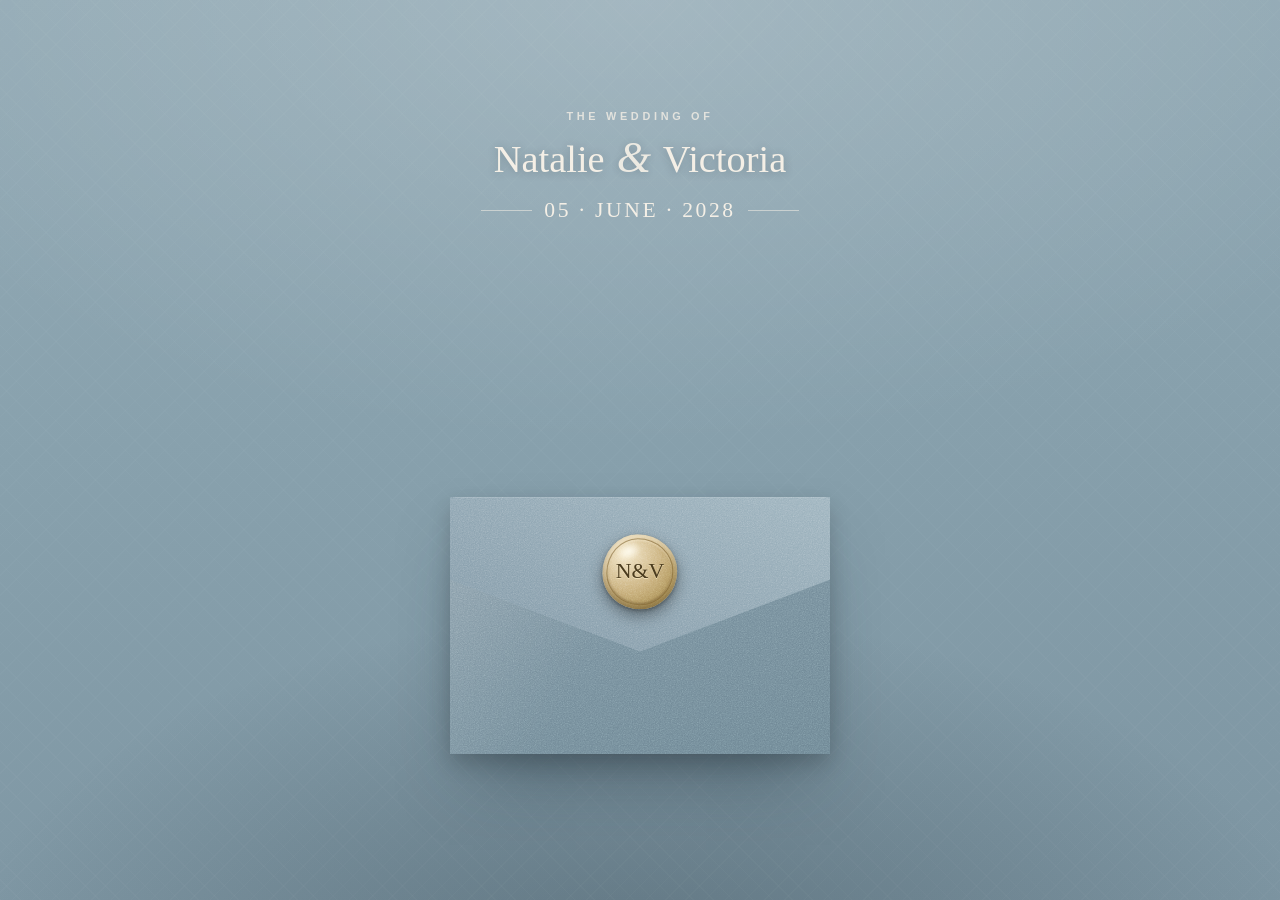
==== index.html @ 62cc7ade "v" ====
<!DOCTYPE html>
<html lang="en">
<head>
<meta charset="UTF-8">
<meta name="viewport" content="width=device-width, initial-scale=1, viewport-fit=cover">
<title>Natalie &amp; Victoria — 5th June 2028 — Wentworth Woodhouse</title>
<meta name="description" content="Natalie & Victoria are getting married on Monday 5th June 2028 at Wentworth Woodhouse, South Yorkshire. RSVP, schedule, travel and everything you need for the day.">
<meta name="theme-color" content="#7e96a3">
<link rel="icon" href="data:image/svg+xml,%3Csvg xmlns='http://www.w3.org/2000/svg' viewBox='0 0 64 64'%3E%3Ccircle cx='32' cy='32' r='30' fill='%23cbb27e'/%3E%3Ctext x='32' y='41' font-family='Georgia,serif' font-size='24' fill='%23445866' text-anchor='middle'%3EN%26V%3C/text%3E%3C/svg%3E">
<meta property="og:title" content="Natalie & Victoria — Save the Date">
<meta property="og:description" content="Monday 5th June 2028 · Wentworth Woodhouse, South Yorkshire">
<meta property="og:type" content="website">

<!-- Fonts: Melodrama (display) & Cabinet Grotesk (body) via Fontshare -->
<link rel="preconnect" href="https://api.fontshare.com" crossorigin>
<link href="https://api.fontshare.com/v2/css?f[]=cabinet-grotesk@400,500,600,700&f[]=melodrama@400,500,600&display=swap" rel="stylesheet">

<style>
  /* =========================================================
     0. DESIGN TOKENS — pulled from the save-the-date card
     ========================================================= */
  :root {
    --blue:        #88a1ad;  /* card background */
    --blue-nav:    #7e96a3;  /* nav: dusty blue, a touch darker */
    --blue-deep:   #5f7686;
    --blue-ink:    #445866;  /* headings / strong text */
    --blue-soft:   #e7edf0;  /* tinted surface */
    --page:        #f2f5f6;  /* page background */

    --white:       #ffffff;
    --cream:       #f4efe6;  /* envelope stage accents */
  --paper-grain: url("data:image/svg+xml,%3Csvg xmlns='http://www.w3.org/2000/svg' width='180' height='180'%3E%3Cfilter id='p'%3E%3CfeTurbulence type='fractalNoise' baseFrequency='0.82' numOctaves='2' stitchTiles='stitch'/%3E%3CfeColorMatrix type='saturate' values='0'/%3E%3C/filter%3E%3Crect width='180' height='180' filter='url(%23p)' opacity='0.42'/%3E%3C/svg%3E");
    --sage:        #9caf88;
    --sage-deep:   #788a74;
    --gold:        #cbb27e;
    --gold-deep:   #a98d54;
    --text:        #3e4f5c;
    --text-light:  #6f8290;

    --shadow-sm: 0 1px 2px rgba(30,45,55,.06), 0 4px 14px rgba(30,45,55,.06);
    --shadow-md: 0 2px 6px rgba(30,45,55,.08), 0 14px 34px rgba(30,45,55,.10);
    --ring: 0 0 0 3px rgba(203,178,126,.35);

    --font-display: 'Melodrama', 'Georgia', serif;
    --font-body: 'Cabinet Grotesk', -apple-system, BlinkMacSystemFont, 'Segoe UI', sans-serif;
    --frame: rgba(136,161,173,.35); /* thin stationery border colour */
    --radius: 14px;
  }

  * { box-sizing: border-box; -webkit-tap-highlight-color: transparent; }

  html, body {
    margin: 0; padding: 0; min-height: 100vh; min-height: 100dvh;
    background: var(--page);
    font-family: var(--font-body);
    color: var(--text);
    font-size: 16px;
    line-height: 1.6;
    -webkit-font-smoothing: antialiased;
    scroll-behavior: smooth;
  }
  /* While the envelope is showing: pin the page — nothing to scroll yet */
  body.locked {
    height: 100vh; height: 100dvh; overflow: hidden;
    background:
      radial-gradient(120% 90% at 50% 0%, rgba(255,255,255,.16) 0%, rgba(255,255,255,0) 55%),
      radial-gradient(90% 70% at 50% 110%, rgba(36,52,62,.35) 0%, rgba(36,52,62,0) 60%),
      linear-gradient(175deg, #94abb6 0%, var(--blue) 45%, #7d95a2 100%);
  }
  body.locked #saveTheDateView { background: none; }
  /* Root paints the same blue so overscroll never shows white */
  html:has(body.locked) {
    background:
      radial-gradient(120% 90% at 50% 0%, rgba(255,255,255,.16) 0%, rgba(255,255,255,0) 55%),
      linear-gradient(175deg, #94abb6 0%, var(--blue) 45%, #7d95a2 100%);
  }

  img { max-width: 100%; display: block; }
  a { color: var(--blue-deep); }
  a:hover { color: var(--blue-ink); }
  button { font-family: var(--font-body); }

  /* =========================================================
     1. ENVELOPE — SAVE THE DATE VIEW
     ========================================================= */
  #saveTheDateView {
    display: flex; flex-direction: column;
    min-height: 100vh; min-height: 100dvh;
    position: relative; overflow: hidden;
    isolation: isolate;
    /* Stationery backdrop: the same dusty blue as the card */
    background:
      radial-gradient(120% 90% at 50% 0%, rgba(255,255,255,.16) 0%, rgba(255,255,255,0) 55%),
      radial-gradient(90% 70% at 50% 110%, rgba(36,52,62,.35) 0%, rgba(36,52,62,0) 60%),
      linear-gradient(175deg, #94abb6 0%, var(--blue) 45%, #7d95a2 100%);
  }
  /* Faint letterpress texture (sits above the backdrop, below the content) */
  #saveTheDateView::after {
    content: ''; position: absolute; inset: 0; z-index: -1; opacity: .5;
    background-image:
      repeating-linear-gradient(45deg, rgba(255,255,255,.045) 0 1px, transparent 1px 14px),
      repeating-linear-gradient(-45deg, rgba(255,255,255,.045) 0 1px, transparent 1px 14px);
    pointer-events: none;
  }

  .stage {
    position: relative; width: 100%; height: 100vh; height: 100dvh;
    display: flex; flex-direction: column; align-items: center; justify-content: flex-end;
    padding-bottom: max(10px, env(safe-area-inset-bottom));
    perspective: 1600px;
  }

  .stage-title {
    position: absolute; top: clamp(9%, 12vh, 18%); left: 50%; transform: translateX(-50%);
    width: min(86vw, 420px); text-align: center; color: var(--cream);
    transition: opacity .5s ease; pointer-events: none;
  }
  .stage.opened .stage-title { opacity: 0; }
  .stage-title .kicker {
    font-size: .68rem; letter-spacing: .34em; text-transform: uppercase;
    font-weight: 600; opacity: .8; margin-bottom: .5rem;
  }
  .stage-title h1 {
    margin: 0; font-family: var(--font-display); font-weight: 500;
    font-size: clamp(1.7rem, 7vw, 2.4rem); line-height: 1.15;
    text-shadow: 0 1px 8px rgba(30,45,55,.25);
  }
  .stage-title h1 .amp { font-style: italic; font-size: 1.15em; opacity: .92; padding: 0 .06em; }
  .stage-title .date-line {
    margin-top: .55rem; font-family: var(--font-display);
    font-size: clamp(1.05rem, 4.4vw, 1.35rem); letter-spacing: .12em;
    display: flex; align-items: center; justify-content: center; gap: .55em;
  }
  .stage-title .date-line::before, .stage-title .date-line::after {
    content: ''; height: 1px; width: 2.4em; background: rgba(244,239,230,.55);
  }

  .envelope-wrap {
    position: relative; font-size: clamp(13px, 4.6vw, 19px);
    width: 20em; height: 13.53em; cursor: pointer;
    -webkit-user-select: none; user-select: none; touch-action: manipulation;
    transition: transform .3s ease;
  }
  .envelope-wrap:hover { transform: translateY(-2px); }

  .envelope-wrap:not(.opened) .flap { animation: wiggle 3.2s ease-in-out infinite; }

  @keyframes wiggle {
    0%, 100% { transform: rotateX(0deg); }
    6% { transform: rotateX(-8deg); }
    12% { transform: rotateX(0deg); }
  }

  .env-back {
    position: absolute; left: 0; top: 0; width: 100%; height: 100%;
    background:
      var(--paper-grain),
      linear-gradient(165deg, #9db2bd 0%, #8ba3af 48%, #7e96a3 100%);
    background-blend-mode: overlay, normal;
    background-size: 180px 180px, 100% 100%;
    border-radius: .3em;
    box-shadow:
      0 1.9em 3.6em -1.2em rgba(30,45,55,.5),
      0 .5em 1.1em rgba(0,0,0,.18),
      inset 0 1px 0 rgba(255,255,255,.5),
      inset 0 -1px 0 rgba(41,58,68,.28);
  }
  .env-back::after { /* fine linen weave */
    content: ''; position: absolute; inset: .4em;
    background-image:
      repeating-linear-gradient(0deg, rgba(255,255,255,.05) 0 1px, transparent 1px 3px),
      repeating-linear-gradient(90deg, rgba(46,64,75,.055) 0 1px, transparent 1px 3px);
    border-radius: .2em; opacity: .55;
  }

  .pocket {
    position: absolute; left: 0; top: 0; width: 100%; height: 100%;
    overflow: hidden; z-index: 2; border-radius: .3em;
  }
  .stage.opened .pocket {
    overflow: visible;
    /* once the letter has risen, bring its layer in front of the envelope */
    animation: card-to-front .01s linear 1.5s forwards;
  }
  @keyframes card-to-front { to { z-index: 6; } }

  .card {
    position: absolute; left: 50%; bottom: .35em;
    width: min(330px, 78vw, calc(44vh / 1.406));
    transform-origin: center bottom;
    transform: translate(-50%, .4em) scale(.36);
    opacity: .98; border-radius: .25em; overflow: hidden;
    box-shadow: 0 .35em 1.4em rgba(20,30,38,.35);
    transition: transform 1.05s cubic-bezier(.22,.9,.28,1.02) .55s, box-shadow 1.05s ease .55s;
    background: var(--blue);
  }
  .card img { display: block; width: 100%; height: auto; }
  /* If save.jpg is ever missing, keep the card presentable */
  .card .card-fallback {
    display: none; aspect-ratio: 700 / 984; align-items: center; justify-content: center;
    color: var(--cream); font-family: var(--font-display); letter-spacing: .2em; text-align: center;
  }

  .env-front {
    position: absolute; left: 0; top: 0; width: 100%; height: 100%;
    background:
      var(--paper-grain),
      linear-gradient(160deg, #8399a6 0%, #748c9a 55%, #6d8593 100%);
    background-blend-mode: overlay, normal;
    background-size: 180px 180px, 100% 100%;
    clip-path: polygon(0% 32%, 50% 60%, 100% 32%, 100% 100%, 0% 100%);
    z-index: 3;
  }
  .env-front::before { /* soft daylight sweep across the pocket */
    content: ''; position: absolute; inset: 0;
    background: linear-gradient(115deg, rgba(255,255,255,.13) 0%, rgba(255,255,255,0) 42%);
  }
  .env-front { filter: drop-shadow(0 -3px 5px rgba(31,44,53,.2)); }

  .flap {
    position: absolute; left: 0; top: 0; width: 100%; height: 100%;
    background:
      var(--paper-grain),
      linear-gradient(202deg, #9db3be 0%, #869dab 58%, #7a92a0 100%);
    background-blend-mode: overlay, normal;
    background-size: 180px 180px, 100% 100%;
    clip-path: polygon(0% 0%, 100% 0%, 100% 32%, 50% 60%, 0% 32%);
    transform-origin: top center; transform-style: preserve-3d;
    transition: transform .95s cubic-bezier(.6,-0.15,.32,1.22) .05s;
    z-index: 4; filter: drop-shadow(0 2px 3px rgba(30,45,55,.22));
  }
  .stage.opened .flap { transform: rotateX(178deg); z-index: 1; }

  .seal {
    position: absolute; left: 50%; top: 3.41em; width: 3.45em; height: 3.45em;
    transform: translate(-50%, -50%);
    border-radius: 47% 53% 50% 50% / 52% 49% 51% 48%;
    background:
      var(--paper-grain),
      radial-gradient(circle at 30% 26%, #f4e7c8 0%, var(--gold) 46%, var(--gold-deep) 78%, #8a6f3a 100%);
    background-blend-mode: overlay, normal;
    background-size: 90px 90px, 100% 100%;
    box-shadow:
      0 .3em .7em rgba(0,0,0,.38),
      0 .08em .18em rgba(0,0,0,.28),
      inset 0 -.14em .3em rgba(94,72,32,.55),
      inset 0 .12em .22em rgba(255,246,222,.75);
    display: flex; align-items: center; justify-content: center;
    font-family: var(--font-display); color: #4a3b1e; font-size: 1.15em; font-weight: 500;
    text-shadow: 0 1px 0 rgba(255,240,200,.65);
    z-index: 5; transition: transform .55s cubic-bezier(.5,-0.3,.6,1.2) .12s, opacity .45s ease .12s;
  }
  .seal::before { /* embossed wax rim */
    content: ''; position: absolute; inset: .18em; border-radius: inherit;
    border: 1px solid rgba(122,95,44,.55);
    box-shadow: inset 0 1px 2px rgba(255,244,214,.5), inset 0 -1px 2px rgba(94,72,32,.4);
  }
  .seal::after { /* wax glint */
    content: ''; position: absolute; left: 17%; top: 11%; width: 36%; height: 24%;
    background: radial-gradient(ellipse at center, rgba(255,252,240,.9), rgba(255,252,240,0) 70%);
    border-radius: 50%; transform: rotate(-18deg); filter: blur(1px); pointer-events: none;
  }
  .stage.opened .seal { transform: translate(-50%, -50%) scale(.2) rotate(45deg); opacity: 0; }
  .stage.opened .card {
    transform: translate(-50%, var(--card-lift, -14vh)) scale(1);
    box-shadow: 0 1.2em 3em rgba(20,30,38,.3);
    animation: card-forward .5s ease 1.5s forwards;
  }
  /* Letter lifts towards you and fades in over the envelope front */
  @keyframes card-forward {
    from { opacity: .5; transform: translate(-50%, var(--card-lift, -14vh)) scale(1); }
    to   { opacity: 1;  transform: translate(-50%, var(--card-lift, -14vh)) scale(1.02); }
  }

  .actions {
    display: flex; flex-direction: column; align-items: center; gap: .3em;
    margin-top: .5em; opacity: 0; transform: translateY(10px);
    transition: opacity .6s ease 1.3s, transform .6s ease 1.3s;
    pointer-events: none; z-index: 10;
  }
  .stage.opened .actions { opacity: 1; transform: translateY(0); pointer-events: auto; }

  /* --- Unlock reveal choreography --- */
  #revealVeil {
    position: fixed; inset: 0; z-index: 2000;
    display: flex; align-items: center; justify-content: center;
    background:
      radial-gradient(62% 46% at 50% 44%, rgba(203,178,126,.32), rgba(203,178,126,0) 72%),
      linear-gradient(175deg, #94abb6 0%, var(--blue) 48%, #7d95a2 100%);
    opacity: 0; visibility: hidden; pointer-events: none;
  }
  #revealVeil .veil-inner { text-align: center; }
  #revealVeil .veil-kicker {
    font-size: .66rem; letter-spacing: .42em; text-transform: uppercase; font-weight: 600;
    color: rgba(244,239,230,.8); margin-bottom: .8rem;
  }
  #revealVeil .veil-monogram {
    font-family: var(--font-display); font-weight: 500; color: var(--cream);
    font-size: clamp(2.8rem, 11vw, 5rem); line-height: 1.05;
    text-shadow: 0 2px 16px rgba(30,45,55,.3);
  }
  #revealVeil .veil-monogram .amp { font-style: italic; opacity: .95; padding: 0 .04em; }
  #revealVeil .veil-date {
    margin-top: .8rem; font-family: var(--font-display); letter-spacing: .3em;
    font-size: clamp(.8rem, 3.4vw, 1rem); color: rgba(244,239,230,.85);
    display: flex; align-items: center; justify-content: center; gap: .6em;
  }
  #revealVeil .veil-date::before, #revealVeil .veil-date::after {
    content: ''; height: 1px; width: 2.6em; background: rgba(244,239,230,.5);
  }
  #revealVeil.play { animation: veilBloom 2s cubic-bezier(.45,0,.2,1) both; }
  @keyframes veilBloom {
    0% { opacity: 0; visibility: visible; }
    20% { opacity: 1; }
    74% { opacity: 1; }
    100% { opacity: 0; visibility: hidden; }
  }
  #revealVeil.play .veil-inner { animation: veilContent 2s cubic-bezier(.4,0,.2,1) both; }
  @keyframes veilContent {
    0% { opacity: 0; transform: scale(.94); filter: blur(8px); }
    28% { opacity: 1; transform: scale(1); filter: blur(0); }
    70% { opacity: 1; transform: scale(1); }
    100% { opacity: 0; transform: scale(1.035); filter: blur(3px); }
  }
  .stage.farewell .envelope-wrap {
    transition: transform 1.05s cubic-bezier(.55,0,.25,1), opacity .95s ease .08s, filter .95s ease .08s;
    transform: translateY(-15vh) scale(.85) rotateX(9deg);
    opacity: 0; filter: blur(5px);
  }
  .stage.farewell .stage-title { opacity: 0; transition: opacity .45s ease; }
  .stage.farewell .actions { opacity: 0 !important; pointer-events: none !important; transition: opacity .3s ease; }
  #fullSiteView.entering { animation: siteIn 1.1s cubic-bezier(.22,.9,.3,1) both; }
  @keyframes siteIn {
    from { opacity: 0; transform: scale(1.02); filter: blur(10px); }
    to { opacity: 1; transform: scale(1); filter: blur(0); }
  }
  .pw-shake { animation: pwShake .4s ease; }
  @keyframes pwShake { 20% { transform: translateX(-6px); } 40% { transform: translateX(6px); } 60% { transform: translateX(-3px); } 80% { transform: translateX(3px); } }
  .pw-kicker {
    font-size: .6rem; letter-spacing: .4em; text-transform: uppercase; font-weight: 600;
    color: var(--gold-deep); margin-bottom: .35rem;
  }
  @media (prefers-reduced-motion: reduce) {
    #fullSiteView.entering { animation: none; }
    #revealVeil { display: none; }
    .stage.farewell .envelope-wrap { transition: opacity .3s ease; transform: none; filter: none; }
  }

  .btn-primary {
    padding: .85em 1.9em; border-radius: 999px;
    border: 1px solid rgba(255,255,255,.45);
    background: linear-gradient(180deg, rgba(255,255,255,.30) 0%, rgba(255,255,255,.12) 100%);
    -webkit-backdrop-filter: blur(16px) saturate(150%);
    backdrop-filter: blur(16px) saturate(150%);
    color: #ffffff; font-size: clamp(12px, 3.6vw, 15px);
    font-weight: 600; letter-spacing: .05em; text-transform: uppercase; cursor: pointer;
    box-shadow: 0 .45em 1.2em rgba(20,30,38,.22), inset 0 1px 0 rgba(255,255,255,.45);
    text-shadow: 0 1px 2px rgba(20,30,38,.15);
    transition: transform .2s ease, box-shadow .2s ease, background .2s ease, border-color .2s ease;
  }
  .btn-primary:hover {
    background: linear-gradient(180deg, rgba(255,255,255,.40) 0%, rgba(255,255,255,.18) 100%);
    border-color: rgba(226,205,152,.8);
    box-shadow: 0 .55em 1.5em rgba(20,30,38,.26), 0 0 0 1px rgba(203,178,126,.25), inset 0 1px 0 rgba(255,255,255,.5);
  }
  .btn-primary:active { transform: scale(.97); box-shadow: 0 .2em .5em rgba(20,30,38,.18); }

  .btn-secondary {
    padding: .5em 1.2em; border-radius: 999px; border: 1px solid rgba(244,239,230,.55);
    background: transparent; color: var(--cream);
    font-size: clamp(10px, 3vw, 12px); font-weight: 600; letter-spacing: .08em;
    text-transform: uppercase; cursor: pointer; opacity: .85;
    transition: background .2s ease, opacity .2s ease;
  }
  .btn-secondary:hover { background: rgba(255,255,255,.08); opacity: 1; }

  .pw-link-btn {
    background: none; border: none; color: var(--cream); font-size: .8rem;
    text-decoration: underline; cursor: pointer; margin-top: .1rem; opacity: .85;
    padding: .35rem .5rem; min-height: 44px;
  }

  /* Compact screens: keep the whole invite on one screen */
  @media (max-height: 640px) {
    .stage { padding-bottom: max(6px, env(safe-area-inset-bottom)); }
    .envelope-wrap { font-size: clamp(11px, 2.6vh, 15px); }
    .stage-title { top: 6%; }
    .stage-title h1 { font-size: clamp(1.4rem, 5.5vw, 1.9rem); }
  }

  /* =========================================================
     2. FULL SITE VIEW — matches the stationery
     ========================================================= */
  #fullSiteView { display: none; min-height: 100vh; min-height: 100dvh; flex-direction: column; }

  /* --- Navigation: dusty blue, a touch darker --- */
  .navbar {
    position: sticky; top: 0; z-index: 900;
    background:
      linear-gradient(180deg, rgba(255,255,255,.08) 0%, rgba(255,255,255,0) 40%),
      var(--blue-nav);
    border-bottom: 1px solid rgba(255,255,255,.18);
    padding: .55rem max(1rem, env(safe-area-inset-left)) .55rem max(1rem, env(safe-area-inset-right));
    display: flex; align-items: center; justify-content: space-between; gap: .75rem;
    box-shadow: 0 1px 0 rgba(255,255,255,.08) inset, 0 6px 18px -8px rgba(36,52,62,.35);
    min-height: 58px;
  }
  .navbar.scrolled { box-shadow: 0 1px 0 rgba(255,255,255,.08) inset, 0 10px 26px -10px rgba(36,52,62,.5); }

  .nav-brand {
    display: flex; align-items: center; gap: .6rem;
    text-decoration: none; color: var(--cream); min-height: 44px;
  }
  .nav-brand .monogram {
    width: 34px; height: 34px; border-radius: 50%; flex: none;
    background: radial-gradient(circle at 32% 28%, #eee1c3, var(--gold) 58%, var(--gold-deep) 100%);
    color: #4a3b1e; font-family: var(--font-display); font-size: .72rem;
    display: flex; align-items: center; justify-content: center;
    box-shadow: inset 0 1px 2px rgba(255,255,255,.55), 0 1px 4px rgba(0,0,0,.22);
  }
  .nav-brand .names {
    font-family: var(--font-display); font-size: 1.18rem; font-weight: 500; letter-spacing: .02em;
    white-space: nowrap;
  }

  .nav-toggle {
    display: inline-flex; align-items: center; justify-content: center;
    width: 44px; height: 44px; margin-right: -8px;
    background: none; border: none; cursor: pointer; color: var(--cream); border-radius: 10px;
  }
  .nav-toggle svg { width: 26px; height: 26px; }
  .nav-toggle .close-icon { display: none; }
  .navbar.menu-open .nav-toggle .burger-icon { display: none; }
  .navbar.menu-open .nav-toggle .close-icon { display: block; }

  .nav-links {
    position: absolute; top: 100%; left: 0; right: 0;
    display: none; flex-direction: column; gap: .15rem;
    margin: 0; padding: .6rem max(1rem, env(safe-area-inset-left)) .9rem;
    list-style: none;
    background: linear-gradient(180deg, var(--blue-nav) 0%, #748d9a 100%);
    border-bottom: 1px solid rgba(255,255,255,.16);
    box-shadow: 0 18px 30px -18px rgba(36,52,62,.55);
  }
  .nav-links.open { display: flex; animation: menuIn .28s ease both; }
  @keyframes menuIn { from { opacity: 0; transform: translateY(-6px); } to { opacity: 1; transform: translateY(0); } }

  .nav-links a {
    display: flex; align-items: center; min-height: 46px; padding: .35rem .4rem;
    text-decoration: none; color: var(--cream);
    font-weight: 500; font-size: .95rem; letter-spacing: .14em; text-transform: uppercase;
    border-bottom: 1px solid rgba(244,239,230,.14);
    transition: color .2s ease, padding-left .2s ease;
  }
  .nav-links li:last-child a { border-bottom: none; }
  .nav-links a:hover { color: #ffffff; padding-left: .65rem; }
  .nav-links a.active { color: #ffffff; }
  .nav-links a.active::after {
    content: ''; margin-left: auto; width: 22px; height: 2px; background: var(--gold); border-radius: 2px;
  }
  /* Wedding dropdown — mobile: inline within the menu */
  .nav-links .has-sub > a .caret { width: 11px; height: 11px; margin-left: .5rem; flex: none; transition: transform .25s ease; }
  .nav-links .has-sub.open > a .caret, .nav-links .has-sub:hover > a .caret { transform: rotate(180deg); }
  .nav-links .has-sub.sub-active > a { color: #fff; }
  .nav-sub { display: none; list-style: none; margin: 0; padding: 0 0 .3rem; }
  .nav-links .has-sub.open > .nav-sub { display: block; }
  .nav-sub a { min-height: 44px; padding-left: 1.55rem; color: rgba(255,255,255,.88); font-size: .84rem; border-bottom: 1px solid rgba(244,239,230,.08); }
  .nav-sub a:hover { color: #fff; padding-left: 1.8rem; }
  .nav-sub a.active { color: #fff; }

  /* --- Layout --- */
  .site-container {
    max-width: 980px; width: 100%; margin: 0 auto;
    padding: 2rem 1.1rem 3rem; flex: 1;
  }
  .page-section { display: none; animation: fadeIn .45s ease both; }
  .page-section.active { display: block; }
  @keyframes fadeIn { from { opacity: 0; transform: translateY(10px); } to { opacity: 1; transform: translateY(0); } }

  .section-title {
    font-family: var(--font-display); font-weight: 500;
    font-size: clamp(1.9rem, 6vw, 2.6rem); line-height: 1.1;
    color: var(--blue-ink); text-align: center; margin: 0 0 .4rem;
  }
  .section-subtitle {
    text-align: center; color: var(--text-light); font-size: .78rem;
    margin-bottom: 2rem; font-weight: 600;
    text-transform: uppercase; letter-spacing: .22em;
  }

  .ornament {
    display: flex; align-items: center; justify-content: center; gap: .8rem;
    color: var(--gold-deep); margin: 0 auto 1.6rem;
  }
  .ornament::before, .ornament::after {
    content: ''; height: 1px; width: 44px; background: linear-gradient(90deg, transparent, var(--gold));
  }
  .ornament::after { background: linear-gradient(90deg, var(--gold), transparent); }

  /* --- Hero: echoes the save-the-date card --- */
  .hero-panel {
    position: relative; text-align: center;
    background:
      radial-gradient(120% 100% at 50% 0%, #93abb7 0%, var(--blue) 60%, #7d95a2 100%);
    color: var(--cream);
    border-radius: var(--radius);
    box-shadow: var(--shadow-md);
    padding: 2.4rem 1.2rem 2.2rem;
    overflow: hidden;
  }
  /* the double-line frame from the card */
  .hero-panel::before {
    content: ''; position: absolute; inset: 10px;
    border: 1px solid rgba(244,239,230,.55); border-radius: 9px;
    pointer-events: none;
  }
  .hero-panel::after {
    content: ''; position: absolute; inset: 0;
    background-image:
      repeating-linear-gradient(45deg, rgba(255,255,255,.04) 0 1px, transparent 1px 14px),
      repeating-linear-gradient(-45deg, rgba(255,255,255,.04) 0 1px, transparent 1px 14px);
    pointer-events: none;
  }
  .hero-kicker {
    font-size: .68rem; letter-spacing: .34em; text-transform: uppercase; font-weight: 600; opacity: .85;
  }
  .hero-panel h1 {
    margin: .6rem 0 0; font-family: var(--font-display); font-weight: 500;
    font-size: clamp(2.1rem, 8.5vw, 3.4rem); line-height: 1.08;
  }
  .hero-panel h1 .amp { font-style: italic; font-size: 1.12em; padding: 0 .05em; }
  .hero-married {
    margin-top: .5rem; font-size: .8rem; letter-spacing: .3em; text-transform: uppercase; font-weight: 600; opacity: .9;
  }
  .hero-date {
    margin: 1.1rem 0 0; font-family: var(--font-display);
    font-size: clamp(1.35rem, 5.5vw, 1.9rem); letter-spacing: .1em;
    display: flex; align-items: center; justify-content: center; gap: .6em;
  }
  .hero-date .bar { width: 1px; height: 1.15em; background: rgba(244,239,230,.55); }
  .hero-place { margin-top: .8rem; font-size: .72rem; letter-spacing: .3em; text-transform: uppercase; opacity: .85; }

  .sprig { display: block; margin: 1rem auto .2rem; width: 74px; height: 22px; opacity: .9; }

  /* --- Countdown --- */
  .countdown-box {
    margin: 1.4rem auto 0; max-width: 460px;
    background: rgba(244,239,230,.12);
    border: 1px solid rgba(244,239,230,.4);
    border-radius: 12px; padding: 1rem .8rem .9rem;
    backdrop-filter: blur(2px);
  }
  .countdown-box h3 {
    margin: 0 0 .7rem; font-family: var(--font-display); font-weight: 500;
    font-size: 1.05rem; letter-spacing: .04em;
  }
  .countdown-digits { display: flex; justify-content: center; gap: clamp(.6rem, 3vw, 1.4rem); }
  .digit-item { display: flex; flex-direction: column; align-items: center; min-width: 3.2rem; }
  .digit-num {
    font-family: var(--font-display); font-size: clamp(1.7rem, 7vw, 2.3rem);
    font-weight: 500; font-variant-numeric: tabular-nums; line-height: 1;
  }
  .digit-lbl {
    margin-top: .35rem; font-size: .62rem; text-transform: uppercase;
    letter-spacing: .2em; opacity: .8;
  }

  /* --- Cards --- */
  .card-grid {
    display: grid; grid-template-columns: 1fr; gap: 1rem; margin-top: 1.25rem;
  }
  .content-card {
    background: rgba(255,255,255,.85); border-radius: var(--radius); padding: 1.4rem 1.25rem;
    border: 1px solid rgba(255,255,255,.95);
    box-shadow: 0 14px 34px -22px rgba(95,118,134,.55);
    backdrop-filter: blur(6px); -webkit-backdrop-filter: blur(6px);
  }
  .content-card h2, .content-card h3, .content-card h4 {
    font-family: var(--font-display); font-weight: 500; color: var(--blue-ink);
    margin: 0 0 .55rem; line-height: 1.2;
  }
  .content-card h3 { font-size: 1.35rem; }
  .content-card p { margin: 0 0 .55rem; }
  .content-card p:last-child { margin-bottom: 0; }
  .content-card strong { color: var(--blue-ink); font-weight: 600; }
  /* Accent colours: gold times & notes, sage venues */
  .schedule-card p strong { color: var(--sage-deep); }
  .notes-card p strong { color: var(--gold-deep); }
  #wedding .section-subtitle { color: var(--sage-deep); }

  .welcome-card { text-align: center; }
  .welcome-card .sprig { margin-top: 0; }

  .info-link {
    display: flex; width: fit-content; align-items: center; gap: .45rem;
    margin-top: .5rem; font-weight: 600; font-size: .82rem;
    letter-spacing: .12em; text-transform: uppercase; text-decoration: none;
    color: var(--blue-deep); border-bottom: 1px solid var(--gold);
    padding: .35rem 0; min-height: 44px; align-items: center;
    transition: color .2s ease;
  }
  .info-link:hover { color: var(--blue-ink); }
  .info-link .arrow { font-size: 1rem; }

  /* --- Timeline --- */
  .timeline { position: relative; max-width: 640px; margin: 0 auto; padding: .5rem 0 0 .0; }
  .timeline::before {
    content: ''; position: absolute; left: 13px; top: 0; bottom: 0; width: 2px;
    background: linear-gradient(180deg, var(--gold), rgba(203,178,126,.25));
  }
  .timeline-item { position: relative; padding: 0 0 1.4rem 44px; }
  .timeline-item:last-child { padding-bottom: .2rem; }
  .timeline-dot {
    position: absolute; left: 6px; top: .35rem; width: 12px; height: 12px;
    background: var(--sage); border: 3px solid var(--page); border-radius: 50%;
    box-shadow: 0 0 0 1px var(--frame);
  }
  .timeline-item h4 { font-family: var(--font-display); font-weight: 500; color: var(--blue-ink); margin: 0 0 .3rem; font-size: 1.15rem; }
  .timeline-item p { margin: 0; font-size: .95rem; color: var(--text); }
  .timeline-item .when { font-size: .72rem; letter-spacing: .18em; text-transform: uppercase; color: var(--gold-deep); font-weight: 600; }

  /* --- Schedule day-cards --- */
  .schedule-card { display: flex; gap: .9rem; align-items: flex-start; }
  .schedule-time {
    flex: none; width: 5.6rem; text-align: center;
    font-family: var(--font-display); color: var(--gold-deep);
    border-right: 1px solid var(--frame); padding-right: .8rem;
    align-self: center;
  }
  .schedule-time .t { font-size: .95rem; line-height: 1.25; white-space: nowrap; }
  .schedule-time .lbl { font-size: .6rem; letter-spacing: .16em; text-transform: uppercase; color: var(--sage-deep); margin-top: .2rem; }
  .schedule-card h3 { font-size: 1.2rem; margin-top: .1rem; }
  .schedule-card .loc { font-size: .8rem; letter-spacing: .1em; text-transform: uppercase; color: var(--gold-deep); font-weight: 600; }

  /* --- Forms --- */
  .form-card { max-width: 560px; margin: 0 auto; }
  .form-group { margin-bottom: 1rem; text-align: left; }
  .form-group label {
    display: block; font-size: .72rem; font-weight: 600; color: var(--blue-ink);
    margin-bottom: .35rem; text-transform: uppercase; letter-spacing: .12em;
  }
  .form-control {
    width: 100%; padding: .8rem .9rem; border: 1px solid rgba(95,118,134,.35);
    border-radius: 10px; background: var(--white); font-family: var(--font-body);
    font-size: 16px; color: var(--text); transition: border-color .2s ease, box-shadow .2s ease;
    min-height: 48px;
  }
  .form-control:focus { outline: none; border-color: var(--gold-deep); box-shadow: var(--ring); }
  textarea.form-control { resize: vertical; min-height: 84px; }
  select.form-control { appearance: none; background-image: linear-gradient(45deg, transparent 50%, var(--blue-deep) 50%), linear-gradient(135deg, var(--blue-deep) 50%, transparent 50%); background-position: calc(100% - 20px) 55%, calc(100% - 14px) 55%; background-size: 6px 6px; background-repeat: no-repeat; }

  .radio-group { display: flex; flex-direction: column; gap: .55rem; }
  .radio-label {
    display: flex; align-items: center; gap: .6rem; font-size: .95rem; cursor: pointer;
    padding: .65rem .8rem; border: 1px solid var(--frame); border-radius: 10px;
    background: var(--white); transition: border-color .2s ease, background .2s ease; min-height: 48px;
  }
  .radio-label:has(input:checked) { border-color: var(--gold-deep); background: #fdfaf3; box-shadow: var(--ring); }
  .radio-label input { accent-color: var(--sage-deep); width: 18px; height: 18px; }

  .btn-submit {
    width: 100%; padding: 1rem; margin-top: .6rem; border: none; border-radius: 999px;
    background: linear-gradient(135deg, #7c94a1 0%, #5f7686 100%);
    color: var(--cream); font-size: .95rem; font-weight: 600; letter-spacing: .12em;
    text-transform: uppercase; cursor: pointer; min-height: 52px;
    box-shadow: 0 8px 20px -8px rgba(69,89,102,.55);
    transition: transform .15s ease, box-shadow .2s ease, opacity .2s ease;
  }
  .btn-submit:hover { transform: translateY(-1px); }
  .btn-submit:active { transform: translateY(0) scale(.99); }
  .btn-submit:disabled { opacity: .6; cursor: default; transform: none; }

  .form-note { text-align: center; font-size: .85rem; color: var(--text-light); margin-top: .8rem; }
  .form-success {
    display: none; text-align: center; padding: 1.1rem .8rem; margin-top: .6rem;
    background: #f3f6ee; border: 1px solid rgba(156,175,136,.5); border-radius: 10px;
    color: var(--sage-deep); font-weight: 600;
  }
  .form-error {
    display: none; text-align: center; padding: .9rem .8rem; margin-top: .6rem;
    background: #fbf1ef; border: 1px solid rgba(196,120,110,.4); border-radius: 10px;
    color: #a45248; font-weight: 600; font-size: .9rem;
  }

  /* --- Wedding party --- */
  .party-member { text-align: center; }
  .party-avatar {
    width: 96px; height: 96px; border-radius: 50%; margin: .2rem auto .9rem;
    border: 1px solid var(--gold); background: linear-gradient(160deg, #f7f3ea, #eadfc8);
    display: flex; align-items: center; justify-content: center;
    font-family: var(--font-display); font-size: 1.5rem; color: var(--gold-deep);
    box-shadow: inset 0 0 0 4px var(--white);
  }
  .party-role {
    color: var(--sage-deep); font-weight: 600; margin: .2rem 0 .7rem;
    font-size: .7rem; text-transform: uppercase; letter-spacing: .2em;
  }
  .party-note { font-size: .9rem; color: var(--text-light); font-style: italic; }

  /* --- Photo dropzone --- */
  .dropzone {
    border: 2px dashed rgba(136,161,173,.7); border-radius: var(--radius);
    padding: 2.4rem 1.2rem; text-align: center; background: rgba(255,255,255,.65);
    cursor: pointer; transition: background .2s ease, border-color .2s ease;
  }
  .dropzone:hover, .dropzone:focus-visible { background: rgba(255,255,255,.95); border-color: var(--sage-deep); outline: none; }
  .dropzone .dz-icon { font-size: 2rem; margin-bottom: .4rem; }
  .dropzone h3 { margin: 0 0 .3rem; }
  .dropzone p { margin: 0; font-size: .88rem; color: var(--text-light); }
  #filePreviewList { margin-top: 1.2rem; display: flex; flex-wrap: wrap; gap: .7rem; }
  #filePreviewList img { width: 74px; height: 74px; object-fit: cover; border-radius: 10px; border: 1px solid var(--frame); box-shadow: var(--shadow-sm); }

  /* --- FAQ accordion --- */
  .faq-list { max-width: 680px; margin: 0 auto; }
  .faq-item {
    background: var(--white); border-radius: 12px; margin-bottom: .7rem;
    border: 1px solid var(--frame); overflow: hidden; box-shadow: var(--shadow-sm);
  }
  .faq-question {
    width: 100%; padding: 1.05rem 1.15rem; text-align: left; background: none; border: none;
    font-family: var(--font-display); font-size: 1.12rem; color: var(--blue-ink);
    display: flex; justify-content: space-between; align-items: center; gap: 1rem;
    cursor: pointer; min-height: 52px;
  }
  .faq-question span {
    flex: none; width: 26px; height: 26px; border-radius: 50%;
    border: 1px solid var(--gold); color: var(--gold-deep);
    display: flex; align-items: center; justify-content: center; font-family: var(--font-body);
    font-size: 1rem; transition: transform .25s ease, background .25s ease, color .25s ease;
  }
  .faq-item.open .faq-question span { transform: rotate(45deg); background: var(--gold); color: var(--white); }
  .faq-answer { max-height: 0; overflow: hidden; transition: max-height .3s ease; }
  .faq-answer-inner { padding: 0 1.15rem 1.1rem; line-height: 1.65; color: var(--text); }
  .faq-answer-inner a { font-weight: 600; }

  /* --- Modals --- */
  .modal-overlay {
    position: fixed; inset: 0; background: rgba(36,52,62,.5);
    -webkit-backdrop-filter: blur(8px); backdrop-filter: blur(8px);
    display: flex; align-items: flex-end; justify-content: center;
    z-index: 1000; opacity: 0; visibility: hidden;
    transition: opacity .4s ease, visibility .4s ease;
  }
  .modal-overlay.active { opacity: 1; visibility: visible; }
  .modal-card {
    background: var(--page); width: 100%; max-width: 500px; max-height: 92dvh;
    border-radius: 18px 18px 0 0; padding: 1.6rem 1.2rem max(1.4rem, env(safe-area-inset-bottom));
    overflow-y: auto; transform: translateY(100%);
    transition: transform .4s cubic-bezier(0.16, 1, 0.3, 1);
    box-shadow: 0 -0.5em 2em rgba(0,0,0,.25);
    border-top: 3px solid var(--gold);
  }
  .modal-overlay.active .modal-card { transform: translateY(0); }
  .modal-header { display: flex; justify-content: space-between; align-items: center; margin-bottom: 1.2rem; }
  .modal-header h2 { margin: 0; font-family: var(--font-display); font-size: 1.5rem; color: var(--blue-ink); font-weight: 500; }
  .close-btn {
    background: none; border: none; font-size: 1.6rem; line-height: 1;
    color: var(--blue-deep); cursor: pointer; width: 44px; height: 44px; border-radius: 50%;
    display: flex; align-items: center; justify-content: center;
  }
  .close-btn:hover { background: rgba(136,161,173,.15); }

  /* --- Footer --- */
  .site-footer {
    text-align: center; padding: 1.6rem 1rem max(1.6rem, env(safe-area-inset-bottom));
    background: var(--blue-ink); color: rgba(244,239,230,.85);
    font-size: .8rem; letter-spacing: .12em;
  }
  .site-footer .names { font-family: var(--font-display); font-size: 1.05rem; letter-spacing: .06em; display: block; margin-bottom: .25rem; }
  .site-footer a { color: var(--gold); text-decoration: none; }
  .site-footer a:hover { text-decoration: underline; }

  /* =========================================================
     3. RESPONSIVE — mobile first, enhance upward
     ========================================================= */
  @media (min-width: 40rem) {
    .site-container { padding: 2.6rem 2rem 3.5rem; }
    .card-grid { grid-template-columns: repeat(2, 1fr); }
    .card-grid.single { grid-template-columns: 1fr; }
    .countdown-digits { gap: 1.6rem; }
    .modal-overlay { align-items: center; padding: 1rem; }
    .modal-card { border-radius: 16px; padding: 2rem 1.8rem; max-height: 88vh; }
    .hero-panel { padding: 3rem 2rem 2.6rem; }
    .radio-group { flex-direction: row; }
    .radio-label { flex: 1; }
  }

  @media (min-width: 64rem) {
    .nav-toggle { display: none; }
    .nav-links {
      position: static; display: flex; flex-direction: row; gap: 1.35rem;
      background: none; border: none; box-shadow: none; padding: 0; margin: 0;
    }
    .nav-links.open { animation: none; }
    .nav-links a {
      min-height: 44px; padding: .35rem .1rem; font-size: .78rem;
      border-bottom: 2px solid transparent; position: relative;
    }
    .nav-links a:hover { padding-left: .1rem; color: #ffffff; }
    .nav-links a::after {
      content: ''; position: absolute; left: 0; right: 0; bottom: 2px; height: 2px;
      background: var(--gold); border-radius: 2px; transform: scaleX(0); transition: transform .25s ease;
    }
    .nav-links a:hover::after { transform: scaleX(1); }
    .nav-links a.active::after { transform: scaleX(1); margin: 0; width: auto; }
    /* Wedding dropdown — desktop: floating panel */
    .nav-links .has-sub { position: relative; }
    .nav-sub {
      position: absolute; top: calc(100% + 12px); left: 50%; transform: translate(-50%, 8px);
      display: block; min-width: 212px; padding: .5rem 0; text-align: left;
      background: rgba(255,255,255,.97); border-radius: 14px; border: 1px solid rgba(203,178,126,.45);
      box-shadow: 0 22px 44px -20px rgba(30,45,55,.5);
      opacity: 0; visibility: hidden; pointer-events: none;
      transition: opacity .22s ease, transform .22s ease, visibility .22s;
      z-index: 80;
    }
    .nav-sub::before { content: ''; position: absolute; left: 0; right: 0; top: -14px; height: 14px; }
    .nav-links .has-sub:hover > .nav-sub, .nav-links .has-sub:focus-within > .nav-sub {
      opacity: 1; visibility: visible; pointer-events: auto; transform: translate(-50%, 0);
    }
    .nav-sub a { display: block; min-height: 0; padding: .6rem 1.15rem; font-size: .72rem; color: var(--ink); border-bottom: none; }
    .nav-sub a::after { content: none; }
    .nav-sub a:hover { color: var(--gold-deep); background: var(--cream); padding-left: 1.15rem; }
    .nav-sub a.active { color: var(--gold-deep); }
    /* Touch devices at desktop widths: tap "The Wedding" to pin the dropdown open */
    .nav-links .has-sub.open > .nav-sub {
      opacity: 1; visibility: visible; pointer-events: auto; transform: translate(-50%, 0);
    }
    .card-grid { grid-template-columns: repeat(2, 1fr); }
    .card-grid.quad { grid-template-columns: repeat(2, 1fr); }
    .schedule-grid { grid-template-columns: repeat(2, 1fr); }
    .timeline::before { left: 50%; transform: translateX(-50%); }
    .timeline-item { width: 50%; padding: 0 1.6rem 2rem; }
    .timeline-item.left { text-align: right; margin-left: 0; }
    .timeline-item.right { margin-left: 50%; text-align: left; }
    .timeline-item .timeline-dot { top: .4rem; }
    .timeline-item.left .timeline-dot { right: -7px; left: auto; }
    .timeline-item.right .timeline-dot { left: -7px; }
    .party-grid { grid-template-columns: repeat(3, 1fr); }
  }

  /* Desktop fallback for between 40-64rem: keep 2-up grids sane */
  @media (min-width: 40rem) and (max-width: 63.99rem) {
    .party-grid { grid-template-columns: repeat(2, 1fr); }
    .schedule-grid { grid-template-columns: 1fr; }
  }

  @media (prefers-reduced-motion: reduce) {
    *, *::before, *::after { animation-duration: .01ms !important; animation-iteration-count: 1 !important; transition-duration: .01ms !important; }
    html { scroll-behavior: auto; }
  }

  /* =========================================================
     HOME HERO — editorial collage (arch photos, sage + gold)
     ========================================================= */
  .home-hero {
    position: relative;
    display: grid;
    grid-template-columns: 1.06fr .94fr .78fr;
    gap: clamp(1rem, 2.6vw, 2.2rem);
    align-items: center;
    margin-inline: calc(50% - 50vw);
    padding: clamp(.4rem, 1.6vw, 1.2rem) max(1.1rem, calc(50vw - 660px)) .4rem;
  }
  .hh-kicker { font-size: .68rem; letter-spacing: .34em; text-transform: uppercase; font-weight: 600; color: var(--gold-deep); }
  .hh-names {
    margin: .55rem 0 0; font-family: var(--font-display); font-weight: 500;
    font-size: clamp(2.5rem, 6vw, 4rem); line-height: 1.04; color: var(--blue-ink);
  }
  .hh-names .amp { font-style: italic; font-size: 1.1em; padding: 0 .06em; color: var(--gold-deep); }
  .hh-lede { margin: 1.05rem 0 0; max-width: 42ch; color: var(--text); font-size: .98rem; line-height: 1.65; }
  .hh-actions { display: flex; flex-wrap: wrap; gap: .7rem; margin-top: 1.5rem; }
  .hh-btn {
    display: inline-flex; align-items: center; justify-content: center; gap: .5rem;
    min-height: 48px; padding: .78rem 1.55rem; border-radius: 999px;
    font-weight: 600; font-size: .78rem; letter-spacing: .18em; text-transform: uppercase;
    text-decoration: none; transition: transform .25s ease, background .25s ease, box-shadow .25s ease;
  }
  .hh-btn-solid { background: var(--blue-ink); color: var(--cream); box-shadow: 0 16px 30px -14px rgba(68,88,102,.7); }
  .hh-btn-solid:hover { background: var(--blue-deep); transform: translateY(-2px); }
  .hh-btn-ghost { border: 1.5px solid var(--blue-ink); color: var(--blue-ink); }
  .hh-btn-ghost:hover { background: rgba(68,88,102,.08); transform: translateY(-2px); }
  .hh-meta { display: flex; flex-direction: column; align-items: flex-start; gap: .55rem; margin-top: 1.7rem; }
  .hh-meta-day { font-size: .7rem; letter-spacing: .34em; text-transform: uppercase; font-weight: 600; color: var(--gold-deep); }
  .hh-meta-date { font-family: var(--font-display); font-weight: 500; font-size: clamp(1.9rem, 3vw, 2.5rem); line-height: 1.08; color: var(--blue-ink); }
  .hh-meta-rule { width: 66px; height: 2px; border-radius: 2px; background: linear-gradient(90deg, var(--gold) 0%, rgba(203,178,126,0) 100%); }
  .hh-meta-venue { font-size: .76rem; letter-spacing: .24em; text-transform: uppercase; font-weight: 600; color: var(--text-light); line-height: 1.75; max-width: 34ch; }

  /* centre arch photo */
  .hh-arch { position: relative; padding: 0 1.3rem 2.4rem 1.6rem; }
  .hh-arch-offset {
    position: absolute; top: 3.5%; right: -.8%; width: 88%; height: 91%;
    background: linear-gradient(180deg, #6f8794 0%, #55707f 70%);
    border-radius: 999px 999px 16px 16px; transform: rotate(3deg);
    box-shadow: 0 24px 48px -24px rgba(74,96,109,.55);
  }
  .hh-arch-img {
    position: relative; width: 100%; aspect-ratio: 3 / 4.1; object-fit: cover;
    border-radius: 999px 999px 14px 14px;
    box-shadow: 0 22px 44px -20px rgba(30,45,55,.5);
  }
  .hh-seal { position: absolute; right: 2%; bottom: .6rem; width: clamp(88px, 8.6vw, 118px); aspect-ratio: 1; filter: drop-shadow(0 10px 18px rgba(30,45,55,.28)); }
  .hh-seal svg { width: 100%; height: 100%; animation: hhSealSpin 28s linear infinite; transform-origin: 50% 50%; }
  @keyframes hhSealSpin { to { transform: rotate(360deg); } }

  /* right collage column */
  .hh-side { display: flex; flex-direction: column; align-self: stretch; padding: .4rem 0 0; }
  .hh-side-copy { align-self: center; max-width: 320px; padding: 1.2rem 0; }
  .hh-side-copy p { margin: 0; font-family: var(--font-display); font-size: clamp(1.05rem, 1.5vw, 1.28rem); line-height: 1.45; color: var(--blue-ink); font-weight: 500; }

  /* countdown — dark navy panel, gold rings */
  .hh-countdown { margin: 1.9rem auto 0; max-width: 880px; padding: 0 1.1rem; background: none; border-radius: 0; box-shadow: none; }
  .hh-countdown::after { content: none; }
  .hh-countdown .countdown-box {
    margin: 0; max-width: none;
    background: linear-gradient(172deg, #35454f 0%, #26333d 55%, #212c35 100%);
    border: 1px solid rgba(203,178,126,.28);
    border-radius: 28px;
    padding: 1.6rem 1.1rem 1.8rem;
    box-shadow: 0 30px 60px -30px rgba(33,44,53,.7);
    position: relative; overflow: hidden;
  }
  .hh-countdown .countdown-box::before {
    content: ''; position: absolute; inset: 0; pointer-events: none;
    background: radial-gradient(120% 100% at 50% -35%, rgba(255,255,255,.1) 0%, rgba(255,255,255,0) 55%);
  }
  .hh-countdown .countdown-box h3 {
    margin: 0 0 1.25rem; font-style: italic; color: var(--gold); opacity: 1;
    font-size: clamp(1.3rem, 2.6vw, 1.7rem); letter-spacing: .03em;
  }
  .hh-countdown .countdown-digits { gap: clamp(.6rem, 2.6vw, 1.5rem); }
  .hh-countdown .digit-item {
    width: clamp(72px, 11.5vw, 118px); aspect-ratio: 1; min-width: 0;
    justify-content: center; gap: .15rem; padding: 0;
    border: 1.6px solid rgba(203,178,126,.9); border-radius: 50%;
    background: radial-gradient(circle at 50% 30%, rgba(203,178,126,.1) 0%, rgba(203,178,126,.03) 70%);
    box-shadow: 0 0 0 5px rgba(203,178,126,.06), inset 0 0 20px rgba(203,178,126,.07);
  }
  .hh-countdown .digit-num { color: #ddc08a; font-size: clamp(1.45rem, 3.2vw, 2.15rem); line-height: 1; }
  .hh-countdown .digit-lbl { color: rgba(233,216,182,.9); opacity: 1; font-size: .56rem; letter-spacing: .28em; margin-top: .25rem; text-indent: .28em; }

  /* footer art — low-opacity venue illustration, full width */
  .home-foot-art { margin: 2.4rem calc(50% - 50vw) 0; line-height: 0; }
  .home-foot-art img {
    width: 100%; height: auto; display: block; opacity: .48;
    -webkit-mask-image: linear-gradient(180deg, transparent 0%, #000 18%);
    mask-image: linear-gradient(180deg, transparent 0%, #000 18%);
  }

  @media (max-width: 63.99rem) {
    .home-hero { grid-template-columns: 1fr; margin-inline: 0; padding: .2rem 0 0; gap: 1.6rem; }
    .hh-copy { text-align: center; }
    .hh-lede { margin-inline: auto; }
    .hh-actions { justify-content: center; }
    .hh-meta { align-items: center; }
    .hh-meta-rule { background: linear-gradient(90deg, rgba(203,178,126,0), var(--gold), rgba(203,178,126,0)); }
    .hh-arch { max-width: 430px; margin: .4rem auto 0; padding: 0 .6rem 2rem .9rem; }
    .hh-seal { right: -2%; bottom: .2rem; }
    .hh-side { padding: 0; }
    .hh-side-copy { align-self: center; text-align: center; max-width: 46ch; padding: .4rem 0 0; }
    .hh-side-copy .info-link { justify-content: center; margin-inline: auto; }
  }
  @media (max-width: 30rem) {
    .hh-actions .hh-btn { flex: 1 1 100%; }
    .hh-arch { max-width: 100%; }
    .hh-countdown { padding: 0 .55rem; }
    .hh-countdown .countdown-box { padding: 1.35rem .7rem 1.5rem; border-radius: 22px; }
  }
  @media (prefers-reduced-motion: reduce) {
    .hh-seal svg { animation: none; }
  }
</style>
</head>
<body class="locked">

<!-- Reveal veil — plays as the full site unlocks -->
<div id="revealVeil" aria-hidden="true">
  <div class="veil-inner">
    <div class="veil-kicker">Welcome</div>
    <div class="veil-monogram">N <span class="amp">&amp;</span> V</div>
    <div class="veil-date">05 &middot; JUNE &middot; 2028</div>
  </div>
</div>

<!-- =========================================================
     VIEW 1 — SAVE THE DATE (ENVELOPE)
     ========================================================= -->
<div id="saveTheDateView">
  <div class="stage" id="stage">
    <div class="stage-title">
      <div class="kicker">The Wedding Of</div>
      <h1>Natalie <span class="amp">&</span> Victoria</h1>
      <div class="date-line">05 &middot; JUNE &middot; 2028</div>
    </div>

    <div class="envelope-wrap" id="envelope" role="button" aria-label="Open the envelope" tabindex="0">
      <div class="env-back"></div>
      <div class="pocket">
        <div class="card">
          <img src="images/save.jpg" alt="Save the Date card for Natalie and Victoria, 5th June 2028" onerror="this.style.display='none';this.nextElementSibling.style.display='flex';">
          <div class="card-fallback"><span>SAVE<br>THE<br>DATE</span></div>
        </div>
      </div>
      <div class="env-front"></div>
      <div class="flap"></div>
      <div class="seal">N&V</div>
    </div>

    <div class="actions">
      <button class="btn-primary" id="openFormBtn">Send Your Details</button>
      <button class="btn-secondary" id="replayBtn">Replay Animation</button>
      <button class="pw-link-btn" id="openPwModalBtn">Have a guest password?</button>
    </div>
  </div>
</div>

<!-- Save the Date — Address Collection Modal -->
<div class="modal-overlay" id="modalOverlay">
  <div class="modal-card">
    <div class="modal-header">
      <h2>Guest Details</h2>
      <button class="close-btn" id="closeFormBtn" aria-label="Close">&times;</button>
    </div>

    <form id="detailsForm">
      <input type="hidden" name="access_key" value="99ca148c-fefe-490c-886a-2ffbf3cc0963">
      <input type="hidden" name="subject" value="New Wedding Save the Date Response!">

      <div class="form-group">
        <label for="fullName">Full Name(s) *</label>
        <input type="text" id="fullName" name="fullName" class="form-control" placeholder="e.g. Alex & Sam Smith" autocomplete="name" required>
      </div>

      <div class="form-group">
        <label for="email">Email Address *</label>
        <input type="email" id="email" name="email" class="form-control" placeholder="alex@example.com" autocomplete="email" required>
      </div>

      <div class="form-group">
        <label for="phone">Mobile Number</label>
        <input type="tel" id="phone" name="phone" class="form-control" placeholder="+44 7123 456789" autocomplete="tel">
      </div>

      <div class="form-group">
        <label for="address">Home Address *</label>
        <textarea id="address" name="address" class="form-control" placeholder="Street, City, Postcode, Country" required></textarea>
      </div>

      <div class="form-group">
        <label>Preferred Invite Format</label>
        <div class="radio-group">
          <label class="radio-label"><input type="radio" name="inviteFormat" value="Printed" checked> Printed</label>
          <label class="radio-label"><input type="radio" name="inviteFormat" value="Digital"> Digital Only</label>
          <label class="radio-label"><input type="radio" name="inviteFormat" value="Both"> Both</label>
        </div>
      </div>

      <button type="submit" id="submitBtn" class="btn-submit">Send Info</button>
      <p class="form-note">Your details go straight to Natalie &amp; Victoria.</p>
    </form>
  </div>
</div>

<!-- Password Modal -->
<div class="modal-overlay" id="pwModalOverlay">
  <div class="modal-card">
    <div class="modal-header">
      <div>
        <div class="pw-kicker">N &amp; V &middot; Wentworth Woodhouse</div>
        <h2>Early Website Access</h2>
      </div>
      <button class="close-btn" id="closePwModalBtn" aria-label="Close">&times;</button>
    </div>
    <form id="passwordForm">
      <div class="form-group">
        <label for="sitePassword">Enter Password *</label>
        <input type="password" id="sitePassword" class="form-control" placeholder="Enter guest password" autocomplete="off" required>
        <small style="color:#a45248; display:none; margin-top:.4rem;" id="pwError">Incorrect password. Please try again.</small>
      </div>
      <button type="submit" class="btn-submit">Unlock Full Website</button>
    </form>
  </div>
</div>

<!-- =========================================================
     VIEW 2 — FULL WEDDING WEBSITE
     ========================================================= -->
<div id="fullSiteView">
  <header class="navbar" id="navbar">
    <a href="#home" class="nav-brand nav-jump" data-target="home">
      <span class="monogram">N&V</span>
      <span class="names">Natalie &amp; Victoria</span>
    </a>
    <button class="nav-toggle" id="navToggle" aria-label="Menu" aria-expanded="false">
      <svg class="burger-icon" viewBox="0 0 24 24" fill="none" stroke="currentColor" stroke-width="1.6" stroke-linecap="round"><path d="M4 7h16M4 12h16M4 17h10"/></svg>
      <svg class="close-icon" viewBox="0 0 24 24" fill="none" stroke="currentColor" stroke-width="1.6" stroke-linecap="round"><path d="M6 6l12 12M18 6L6 18"/></svg>
    </button>
    <ul class="nav-links" id="navLinks">
      <li><a href="#home" class="nav-item active" data-target="home">Home</a></li>
      <li><a href="#our-story" class="nav-item" data-target="our-story">Our Story</a></li>
      <li class="has-sub" id="weddingMenu">
        <a href="#wedding" class="nav-parent" data-target="wedding" aria-haspopup="true" aria-expanded="false">The Wedding<svg class="caret" viewBox="0 0 12 12" fill="none" stroke="currentColor" stroke-width="1.8" stroke-linecap="round" stroke-linejoin="round" aria-hidden="true"><path d="M2.5 4.5 6 8l3.5-3.5"/></svg></a>
        <ul class="nav-sub">
          <li><a href="#whos-who" class="nav-item" data-target="whos-who">Who&rsquo;s Who</a></li>
          <li><a href="#venue" class="nav-item" data-target="venue">The Venue</a></li>
          <li><a href="#travel" class="nav-item" data-target="travel">Taxis + Travel</a></li>
          <li><a href="#stay" class="nav-item" data-target="stay">Accommodation</a></li>
        </ul>
      </li>
      <li><a href="#rsvp" class="nav-item" data-target="rsvp">RSVP</a></li>
      <li><a href="#photo-upload" class="nav-item" data-target="photo-upload">Photos</a></li>
      <li><a href="#faqs" class="nav-item" data-target="faqs">FAQs</a></li>
    </ul>
  </header>

  <main class="site-container">

    <!-- HOME -->
    <section id="home" class="page-section active">
      <div class="home-hero">
        <div class="hh-copy">
          <div class="hh-kicker">The Wedding Of</div>
          <h1 class="hh-names">Natalie <span class="amp">&amp;</span> Victoria</h1>
          <p class="hh-lede">We cannot wait to celebrate our love with all our favourite people. Everything you need for the day lives right here &mdash; the schedule, travel, where to stay, and your RSVP.</p>
          <div class="hh-actions">
            <a href="#rsvp" class="hh-btn hh-btn-solid nav-jump" data-target="rsvp">RSVP <span aria-hidden="true">&rarr;</span></a>
            <a href="#wedding" class="hh-btn hh-btn-ghost nav-jump" data-target="wedding">The Wedding Day</a>
          </div>
          <div class="hh-meta">
            <span class="hh-meta-day">Monday</span>
            <span class="hh-meta-date">05 &middot; 06 &middot; 2028</span>
            <span class="hh-meta-rule" aria-hidden="true"></span>
            <span class="hh-meta-venue">Wentworth Woodhouse &middot; South Yorkshire</span>
          </div>
        </div>

        <div class="hh-arch">
          <div class="hh-arch-offset" aria-hidden="true"></div>
          <img class="hh-arch-img" src="images/nv-bw.jpg" alt="Natalie and Victoria in a black and white portrait">
          <div class="hh-seal" aria-hidden="true">
            <svg viewBox="0 0 120 120">
              <defs><path id="hhSealPath" d="M60,60 m-45,0 a45,45 0 1,1 90,0 a45,45 0 1,1 -90,0"/></defs>
              <circle cx="60" cy="60" r="58" fill="#f6f1ea" stroke="#a98d54" stroke-width="1.4"/>
              <circle cx="60" cy="60" r="34" fill="none" stroke="#a98d54" stroke-width=".7" stroke-dasharray="2 3"/>
              <text font-size="9.2" letter-spacing="2.6" fill="#445866" font-family="Georgia,serif"><textPath href="#hhSealPath">NATALIE &amp; VICTORIA &#183; 5TH JUNE 2028 &#183;</textPath></text>
              <text x="60" y="67" text-anchor="middle" font-size="19" fill="#5f7686" font-family="Georgia,serif" font-style="italic">N&amp;V</text>
            </svg>
          </div>
        </div>

        <div class="hh-side">
          <div class="hh-side-copy">
            <p>Join us at Wentworth Woodhouse for a day of love, laughter and happily ever after.</p>
            <a href="#venue" class="info-link nav-jump" data-target="venue">Explore the venue <span class="arrow">&rarr;</span></a>
          </div>
        </div>
      </div>

      <div class="hh-countdown">
        <div class="countdown-box">
          <h3>Counting Down To The Big Day</h3>
          <div class="countdown-digits" id="countdownDigits">
            <div class="digit-item"><span class="digit-num" id="cdDays">00</span><span class="digit-lbl">Days</span></div>
            <div class="digit-item"><span class="digit-num" id="cdHours">00</span><span class="digit-lbl">Hours</span></div>
            <div class="digit-item"><span class="digit-num" id="cdMins">00</span><span class="digit-lbl">Mins</span></div>
            <div class="digit-item"><span class="digit-num" id="cdSecs">00</span><span class="digit-lbl">Secs</span></div>
          </div>
        </div>
      </div>

      <div class="card-grid">
        <div class="content-card">
          <h3>When</h3>
          <p><strong>Monday, 5th June 2028</strong><br>Ceremony begins at 1:30&nbsp;PM</p>
        </div>
        <div class="content-card">
          <h3>Where</h3>
          <p><strong>Wentworth Woodhouse</strong><br>Wentworth, South Yorkshire</p>
          <a class="info-link" href="https://www.wentworthwoodhouse.org.uk/" target="_blank" rel="noopener">Explore the venue <span class="arrow">&rarr;</span></a>
          <a class="info-link nav-jump" data-target="venue" href="#venue">Venue &amp; travel details <span class="arrow">&rarr;</span></a>
        </div>
      </div>
      <div class="home-foot-art" aria-hidden="true"><img src="images/footer-art.png" alt=""></div>
    </section>

    <!-- OUR STORY -->
    <section id="our-story" class="page-section">
      <h1 class="section-title">Our Story</h1>
      <div class="section-subtitle">How We Got Here</div>

      <div class="timeline">
        <div class="timeline-item left">
          <div class="timeline-dot"></div>
          <div class="content-card">
            <span class="when">Where It Began</span>
            <h4>How We Met</h4>
            <p><em>Details coming soon…</em></p>
          </div>
        </div>
        <div class="timeline-item right">
          <div class="timeline-dot"></div>
          <div class="content-card">
            <span class="when">Growing Together</span>
            <h4>Our Journey</h4>
            <p><em>Details coming soon…</em></p>
          </div>
        </div>
        <div class="timeline-item left">
          <div class="timeline-dot"></div>
          <div class="content-card">
            <span class="when">March 2026</span>
            <h4>The Proposal</h4>
            <p><em>Details coming soon…</em></p>
          </div>
        </div>
      </div>
    </section>

    <!-- THE WEDDING -->
    <section id="wedding" class="page-section">
      <h1 class="section-title">The Wedding</h1>
      <div class="section-subtitle">Schedule &amp; Event Details</div>

      <div class="card-grid schedule-grid">
        <div class="content-card schedule-card">
          <div class="schedule-time"><div class="t">1:20–2:00</div><div class="lbl">PM</div></div>
          <div><h3>Ceremony</h3><p><strong>The Long Gallery</strong> — join us as we exchange vows.</p></div>
        </div>
        <div class="content-card schedule-card">
          <div class="schedule-time"><div class="t">2:15–2:45</div><div class="lbl">PM</div></div>
          <div><h3>Drinks &amp; Canapés</h3><p><strong>The Lawn Terrace</strong> — music, drinks and light bites.</p></div>
        </div>
        <div class="content-card schedule-card">
          <div class="schedule-time"><div class="t">3:30–4:45</div><div class="lbl">PM</div></div>
          <div><h3>Food, Speeches &amp; Dancing</h3><p><strong>The Marble Room</strong> — dinner, speeches and more drinks.</p></div>
        </div>
        <div class="content-card schedule-card">
          <div class="schedule-time"><div class="t">6:00–10:30</div><div class="lbl">PM</div></div>
          <div><h3>Evening Reception</h3><p><strong>The Camellia House</strong> — live music, magic and more food &amp; drinks.</p></div>
        </div>
      </div>

      <div class="card-grid single">
        <div class="content-card notes-card">
          <h3>Dress Code &amp; Notes</h3>
          <p><strong>Dress code:</strong> Formal. We'd prefer no White, Ivory or Navy Blue!</p>
          <p><strong>Parking:</strong> On-site parking is available free for all attending guests, and can be left overnight if needed.</p>
          <a class="info-link" href="https://www.wentworthwoodhouse.org.uk/" target="_blank" rel="noopener">Plan your visit to Wentworth Woodhouse <span class="arrow">→</span></a>
        </div>
      </div>
    </section>

    <!-- WHO'S WHO -->
    <section id="whos-who" class="page-section">
      <h1 class="section-title">Who&rsquo;s Who</h1>
      <div class="section-subtitle">Meet Our VIPs</div>

      <div class="card-grid party-grid">
        <div class="content-card party-member">
          <div class="party-avatar">N</div>
          <h3>Name</h3>
          <p class="party-role">Maid of Honour</p>
          <p class="party-note">Details coming soon&hellip;</p>
        </div>
        <div class="content-card party-member">
          <div class="party-avatar">B</div>
          <h3>Name</h3>
          <p class="party-role">Bridesmaid</p>
          <p class="party-note">Details coming soon&hellip;</p>
        </div>
        <div class="content-card party-member">
          <div class="party-avatar">B</div>
          <h3>Name</h3>
          <p class="party-role">Bridesmaid</p>
          <p class="party-note">Details coming soon&hellip;</p>
        </div>
      </div>
    </section>

    <!-- THE VENUE -->
    <section id="venue" class="page-section">
      <h1 class="section-title">The Venue</h1>
      <div class="section-subtitle">Wentworth Woodhouse</div>

      <div class="card-grid single">
        <div class="content-card">
          <h3>Where We&rsquo;re Getting Married</h3>
          <p>We&rsquo;ll say &ldquo;I do&rdquo; in the Long Gallery at Wentworth Woodhouse &mdash; a magnificent stately home just outside Rotherham, South Yorkshire. The full address is on your invite; for sat-nav, search for <strong>Wentworth Woodhouse, Wentworth, Rotherham</strong>.</p>
          <p><strong>Parking:</strong> there is free on-site parking for all attending guests, and cars can be left overnight if needed.</p>
          <a class="info-link" href="https://www.wentworthwoodhouse.org.uk/" target="_blank" rel="noopener">Visit the Wentworth Woodhouse website <span class="arrow">&rarr;</span></a>
        </div>
      </div>
    </section>

    <!-- TAXIS + TRAVEL -->
    <section id="travel" class="page-section">
      <h1 class="section-title">Taxis + Travel</h1>
      <div class="section-subtitle">Getting To &amp; From The Day</div>

      <div class="card-grid">
        <div class="content-card">
          <h3>By Car</h3>
          <p>Set your sat-nav for <strong>Wentworth Woodhouse</strong> &mdash; there is plenty of free parking on site, and cars can be left overnight if you&rsquo;d rather not drive home.</p>
        </div>
        <div class="content-card">
          <h3>By Train</h3>
          <p>The nearest stations are <strong>Rotherham Central</strong> and <strong>Meadowhall</strong>, both a short taxi ride from the house.</p>
        </div>
        <div class="content-card">
          <h3>Taxis</h3>
          <p>We&rsquo;d recommend pre-booking a taxi for the evening &mdash; the celebrations finish at 10:30pm. We&rsquo;ll share our recommended local firms here closer to the day.</p>
        </div>
      </div>
    </section>

    <!-- ACCOMMODATION -->
    <section id="stay" class="page-section">
      <h1 class="section-title">Accommodation</h1>
      <div class="section-subtitle">Where To Stay</div>

      <div class="card-grid">
        <div class="content-card">
          <h3>Tankersley Manor Hotel</h3>
          <p>Our base for the wedding weekend, just a short drive from Wentworth Woodhouse. Quote <strong>&ldquo;Natalie &amp; Victoria Wedding&rdquo;</strong> when booking.</p>
          <a class="info-link" href="https://www.tankersleymanorhotel.com/" target="_blank" rel="noopener">Visit the Tankersley Manor website <span class="arrow">&rarr;</span></a>
        </div>
        <div class="content-card">
          <h3>More Places to Stay</h3>
          <p>There are plenty of hotels and B&amp;Bs in and around Rotherham and Sheffield &mdash; we&rsquo;ll add more of our favourites here soon.</p>
        </div>
      </div>
    </section>

    <!-- RSVP -->
    <section id="rsvp" class="page-section">
      <h1 class="section-title">RSVP</h1>
      <div class="section-subtitle">Kindly Respond by 1st April 2027</div>

      <div class="content-card form-card">
        <form id="fullRsvpForm">
          <input type="hidden" name="access_key" value="99ca148c-fefe-490c-886a-2ffbf3cc0963">
          <input type="hidden" name="subject" value="Wedding RSVP Response — Natalie & Victoria">

          <div class="form-group">
            <label for="rsvpName">Your Full Name(s) *</label>
            <input type="text" id="rsvpName" name="name" class="form-control" required placeholder="e.g. Jane Doe">
          </div>

          <div class="form-group">
            <label for="rsvpEmail">Email Address *</label>
            <input type="email" id="rsvpEmail" name="email" class="form-control" required placeholder="jane@example.com" autocomplete="email">
          </div>

          <div class="form-group">
            <label>Will You Be Attending? *</label>
            <div class="radio-group">
              <label class="radio-label"><input type="radio" name="attending" value="Joyfully Accepts" checked> Joyfully Accepts</label>
              <label class="radio-label"><input type="radio" name="attending" value="Regretfully Declines"> Regretfully Declines</label>
            </div>
          </div>

          <div class="form-group">
            <label for="dietary">Dietary Requirements or Allergies</label>
            <select id="dietary" name="dietary" class="form-control">
              <option value="" selected>No dietary requirements</option>
              <option value="Vegetarian">Vegetarian</option>
              <option value="Vegan">Vegan</option>
              <option value="Gluten-free">Gluten-free</option>
              <option value="Dairy-free">Dairy-free</option>
              <option value="Nut allergy">Nut allergy</option>
              <option value="Other (please specify)">Other (please specify)</option>
            </select>
            <input type="text" id="dietaryOther" name="dietary_details" class="form-control" placeholder="Tell us more about your requirements&hellip;" style="display:none; margin-top:.6rem;" aria-label="Dietary details">
          </div>

          <div class="form-group">
            <label for="songReq">Song Request for the Dance Floor 🎵</label>
            <input type="text" id="songReq" name="songRequest" class="form-control" placeholder="Artist & Song Title">
          </div>

          <button type="submit" id="rsvpSubmitBtn" class="btn-submit">Submit Response</button>
          <div class="form-success" id="rsvpSuccess">Thank you — your response is on its way to us! 💌</div>
          <div class="form-error" id="rsvpError">Something went wrong sending your response. Please try again, or let us know directly.</div>
        </form>
      </div>
    </section>

    <!-- PHOTO UPLOAD -->
    <section id="photo-upload" class="page-section">
      <h1 class="section-title">Photo Upload</h1>
      <div class="section-subtitle">Share Your Favourite Memories With Us</div>

      <div class="content-card form-card">
        <div class="dropzone" id="dropzone" role="button" tabindex="0" aria-label="Choose photos to upload">
          <div class="dz-icon">📸</div>
          <h3>Drag &amp; Drop Photos Here</h3>
          <p>or tap to select files from your phone or device</p>
          <input type="file" id="photoInput" multiple accept="image/*" style="display:none;">
        </div>
        <div id="filePreviewList"></div>
        <p class="form-note">Your chosen photos are kept safe on this device — we'll collect them from you after the big day.</p>
      </div>
    </section>

    <!-- FAQS -->
    <section id="faqs" class="page-section">
      <h1 class="section-title">Frequently Asked Questions</h1>
      <div class="section-subtitle">Everything You Need To Know</div>

      <div class="faq-list">
        <div class="faq-item">
          <button class="faq-question" aria-expanded="false">Are children invited? <span>+</span></button>
          <div class="faq-answer"><div class="faq-answer-inner">While we love your little ones, our wedding will be an adults-only celebration. We appreciate you making arrangements in advance!</div></div>
        </div>
        <div class="faq-item">
          <button class="faq-question" aria-expanded="false">Can I bring a plus-one? <span>+</span></button>
          <div class="faq-answer"><div class="faq-answer-inner">Due to venue capacity restrictions, we can only accommodate guests formally named on your invitation envelope.</div></div>
        </div>
        <div class="faq-item">
          <button class="faq-question" aria-expanded="false">Is the ceremony indoor or outdoor? <span>+</span></button>
          <div class="faq-answer"><div class="faq-answer-inner">Our ceremony will take place in the Long Gallery, with drinks served outdoors on the garden lawn weather permitting.</div></div>
        </div>
        <div class="faq-item">
          <button class="faq-question" aria-expanded="false">Where should I stay? <span>+</span></button>
          <div class="faq-answer"><div class="faq-answer-inner">We have some special rates secured at the nearby <a href="https://www.tankersleymanorhotel.com/" target="_blank" rel="noopener">Tankersley Manor Hotel</a>. Quote &ldquo;Natalie &amp; Victoria Wedding&rdquo; for a discounted rate.</div></div>
        </div>
      </div>
    </section>

  </main>

  <footer class="site-footer">
    <span class="names">Natalie &amp; Victoria</span>
    Monday 5th June 2028 &middot; <a href="https://www.wentworthwoodhouse.org.uk/" target="_blank" rel="noopener">Wentworth Woodhouse</a>, South Yorkshire
  </footer>
</div>

<script>
  document.addEventListener('DOMContentLoaded', () => {
    // --- DOM ELEMENTS ---
    const stage = document.getElementById('stage');
    const envelope = document.getElementById('envelope');
    const openFormBtn = document.getElementById('openFormBtn');
    const replayBtn = document.getElementById('replayBtn');
    const openPwModalBtn = document.getElementById('openPwModalBtn');

    const modalOverlay = document.getElementById('modalOverlay');
    const closeFormBtn = document.getElementById('closeFormBtn');
    const detailsForm = document.getElementById('detailsForm');
    const submitBtn = document.getElementById('submitBtn');

    const pwModalOverlay = document.getElementById('pwModalOverlay');
    const closePwModalBtn = document.getElementById('closePwModalBtn');
    const passwordForm = document.getElementById('passwordForm');
    const sitePasswordInput = document.getElementById('sitePassword');
    const pwError = document.getElementById('pwError');

    const saveTheDateView = document.getElementById('saveTheDateView');
    const fullSiteView = document.getElementById('fullSiteView');

    // CONFIGURATION: guest password for early access
    const ACCESS_PASSWORD = 'natandvik';

    // --- 1. ENVELOPE ANIMATION ---
    let isOpened = false;

    // Position the risen card so it always fits fully on screen
    function fitOpenedCard() {
      const cardEl = stage.querySelector('.card');
      const actsEl = stage.querySelector('.actions');
      if (!cardEl) return;
      const sRect = stage.getBoundingClientRect();
      const eRect = envelope.getBoundingClientRect();
      const em = parseFloat(getComputedStyle(envelope).fontSize) || 16;
      const topPad = Math.max(64, sRect.height * 0.08);
      const avail = sRect.height - topPad - (actsEl ? actsEl.offsetHeight : 104) - 26;
      const w = Math.max(150, Math.min(330, sRect.width * 0.8, avail / 1.406));
      cardEl.style.width = w.toFixed(1) + 'px';
      const cardH = w * (984 / 700);
      const desiredTop = topPad + Math.max(0, (avail - cardH) / 2);
      const restBottom = (eRect.bottom - sRect.top) - 0.35 * em;
      stage.style.setProperty('--card-lift', (-(restBottom - cardH - desiredTop)).toFixed(1) + 'px');
    }

    function openEnvelope() {
      if (!isOpened) {
        fitOpenedCard();
        stage.classList.add('opened');
        envelope.classList.add('opened');
        isOpened = true;
      }
    }

    envelope.addEventListener('click', openEnvelope);
    envelope.addEventListener('keydown', (e) => {
      if (e.key === 'Enter' || e.key === ' ') { e.preventDefault(); openEnvelope(); }
    });

    replayBtn.addEventListener('click', (e) => {
      e.stopPropagation();
      stage.classList.remove('opened');
      envelope.classList.remove('opened');
      isOpened = false;
    });

    window.addEventListener('resize', () => { if (isOpened) fitOpenedCard(); });

    // --- 2. MODAL CONTROLS ---
    openFormBtn.addEventListener('click', (e) => { e.stopPropagation(); modalOverlay.classList.add('active'); });
    closeFormBtn.addEventListener('click', () => modalOverlay.classList.remove('active'));

    openPwModalBtn.addEventListener('click', (e) => { e.stopPropagation(); pwModalOverlay.classList.add('active'); });
    closePwModalBtn.addEventListener('click', () => {
      pwModalOverlay.classList.remove('active');
      pwError.style.display = 'none';
    });

    [modalOverlay, pwModalOverlay].forEach(overlay => {
      overlay.addEventListener('click', (e) => {
        if (e.target === overlay) {
          overlay.classList.remove('active');
          if (pwError) pwError.style.display = 'none';
        }
      });
    });

    document.addEventListener('keydown', (e) => {
      if (e.key === 'Escape') {
        modalOverlay.classList.remove('active');
        pwModalOverlay.classList.remove('active');
        if (pwError) pwError.style.display = 'none';
      }
    });

    // --- 3. UNLOCK FULL WEBSITE (choreographed reveal) ---
    const revealVeil = document.getElementById('revealVeil');
    const prefersReducedMotion = window.matchMedia('(prefers-reduced-motion: reduce)').matches;

    function unlockWebsite(fast = false) {
      if (document.body.classList.contains('unlocked')) return;
      document.body.classList.add('unlocked');
      try { localStorage.setItem('nv_wedding_unlocked', 'true'); } catch (err) { /* private mode */ }

      const reveal = () => {
        document.body.classList.remove('locked');
        saveTheDateView.style.display = 'none';
        fullSiteView.style.display = 'flex';
        window.scrollTo(0, 0);
        fullSiteView.classList.add('entering');
        setTimeout(() => fullSiteView.classList.remove('entering'), 1150);
      };

      if (fast || prefersReducedMotion) { reveal(); return; }
      stage.classList.add('farewell');
      revealVeil.classList.add('play');
      setTimeout(reveal, 1150);
      setTimeout(() => {
        revealVeil.classList.remove('play');
        stage.classList.remove('farewell');
      }, 2100);
    }

    let unlocked = false;
    try { unlocked = localStorage.getItem('nv_wedding_unlocked') === 'true'; } catch (err) {}
    if (unlocked) unlockWebsite(true);

    passwordForm.addEventListener('submit', (e) => {
      e.preventDefault();
      const unlockBtn = passwordForm.querySelector('button[type="submit"]');
      if (sitePasswordInput.value.trim().toLowerCase() === ACCESS_PASSWORD) {
        pwError.style.display = 'none';
        sitePasswordInput.classList.remove('pw-shake');
        unlockBtn.disabled = true;
        const originalLabel = unlockBtn.textContent;
        unlockBtn.textContent = 'Unlocking\u2026';
        pwModalOverlay.classList.remove('active');
        setTimeout(() => {
          unlockWebsite();
          unlockBtn.disabled = false;
          unlockBtn.textContent = originalLabel;
          sitePasswordInput.value = '';
        }, 350);
      } else {
        pwError.style.display = 'block';
        sitePasswordInput.classList.remove('pw-shake');
        void sitePasswordInput.offsetWidth;
        sitePasswordInput.classList.add('pw-shake');
      }
    });

    // --- 4. WEB3FORMS — SAVE THE DATE DETAILS ---
    detailsForm.addEventListener('submit', async (e) => {
      e.preventDefault();
      const originalBtnText = submitBtn.innerText;
      submitBtn.innerText = 'Sending…';
      submitBtn.disabled = true;

      const formData = new FormData(detailsForm);

      try {
        const response = await fetch('https://api.web3forms.com/submit', { method: 'POST', body: formData });
        const data = await response.json();
        if (data.success) {
          detailsForm.reset();
          modalOverlay.classList.remove('active');
          submitBtn.innerText = originalBtnText;
          submitBtn.disabled = false;
          showToast('Thank you! Your address details have been sent.');
        } else {
          throw new Error('Submission failed');
        }
      } catch (err) {
        submitBtn.innerText = originalBtnText;
        submitBtn.disabled = false;
        showToast('Submission failed. Please try again later.', true);
      }
    });

    // Elegant toast instead of browser alert
    function showToast(message, isError = false) {
      const toast = document.createElement('div');
      toast.textContent = message;
      toast.style.cssText = [
        'position:fixed', 'left:50%', 'bottom:max(1.2rem, env(safe-area-inset-bottom))',
        'transform:translateX(-50%) translateY(20px)', 'z-index:2000',
        'max-width:min(92vw, 420px)', 'padding:.9rem 1.2rem', 'text-align:center',
        'background:' + (isError ? '#5b3a35' : 'var(--blue-ink)'), 'color:#f4efe6',
        'font-size:.9rem', 'letter-spacing:.02em', 'border-radius:12px',
        'box-shadow:0 12px 30px rgba(30,45,55,.35)', 'opacity:0',
        'transition:opacity .35s ease, transform .35s ease', 'pointer-events:none'
      ].join(';');
      document.body.appendChild(toast);
      requestAnimationFrame(() => {
        toast.style.opacity = '1';
        toast.style.transform = 'translateX(-50%) translateY(0)';
      });
      setTimeout(() => {
        toast.style.opacity = '0';
        toast.style.transform = 'translateX(-50%) translateY(16px)';
        setTimeout(() => toast.remove(), 400);
      }, 3400);
    }

    // --- 5. NAVIGATION ---
    const navToggle = document.getElementById('navToggle');
    const navLinks = document.getElementById('navLinks');
    const navbar = document.getElementById('navbar');

    navToggle.addEventListener('click', () => {
      const open = navLinks.classList.toggle('open');
      navbar.classList.toggle('menu-open', open);
      navToggle.setAttribute('aria-expanded', open ? 'true' : 'false');
    });

    document.addEventListener('click', (e) => {
      if (navLinks.classList.contains('open') && !navbar.contains(e.target)) {
        navLinks.classList.remove('open');
        navbar.classList.remove('menu-open');
        navToggle.setAttribute('aria-expanded', 'false');
      }
    });

    const activateSection = (target) => {
      document.querySelectorAll('.page-section').forEach(s => s.classList.remove('active'));
      const sec = document.getElementById(target);
      if (sec) sec.classList.add('active');
      document.querySelectorAll('.nav-links .nav-item').forEach(a => a.classList.toggle('active', a.dataset.target === target));
      document.querySelectorAll('.nav-links .has-sub').forEach(li => {
        li.classList.toggle('sub-active', target === 'wedding' || !!li.querySelector('.nav-sub a[data-target="' + target + '"]'));
      });
      window.scrollTo({ top: 0, behavior: 'smooth' });
    };
    const closeMobileMenu = () => {
      navLinks.classList.remove('open');
      navbar.classList.remove('menu-open');
      navToggle.setAttribute('aria-expanded', 'false');
    };

    document.querySelectorAll('.nav-item, .nav-jump').forEach(link => {
      link.addEventListener('click', (e) => {
        e.preventDefault();
        const target = link.dataset.target;
        if (!target) return;
        activateSection(target);
        document.querySelectorAll('.nav-links .has-sub.open').forEach(li => li.classList.remove('open'));
        closeMobileMenu();
      });
    });

    // "The Wedding" dropdown: navigate to the schedule and reveal the submenu
    const weddingMenu = document.getElementById('weddingMenu');
    const weddingParentLink = weddingMenu.querySelector('.nav-parent');
    const desktopNav = window.matchMedia('(min-width: 64rem)');
    weddingParentLink.addEventListener('click', (e) => {
      e.preventDefault();
      const expanding = !weddingMenu.classList.contains('open');
      weddingMenu.classList.toggle('open', expanding);
      weddingParentLink.setAttribute('aria-expanded', String(expanding));
      activateSection('wedding');
      if (desktopNav.matches) closeMobileMenu();
    });
    desktopNav.addEventListener('change', () => {
      weddingMenu.classList.remove('open');
      weddingParentLink.setAttribute('aria-expanded', 'false');
    });

    window.addEventListener('scroll', () => {
      navbar.classList.toggle('scrolled', window.scrollY > 8);
    }, { passive: true });

    // --- 6. COUNTDOWN TIMER (5th June 2028, 1:30 PM) ---
    const weddingDate = new Date('June 5, 2028 13:30:00').getTime();

    function updateCountdown() {
      const now = new Date().getTime();
      const diff = weddingDate - now;

      if (diff <= 0) {
        document.getElementById('countdownDigits').innerHTML = "<p style='font-size:1.1rem;margin:0;'>The Big Day is Here! 🎉</p>";
        return;
      }

      const days  = Math.floor(diff / (1000 * 60 * 60 * 24));
      const hours = Math.floor((diff % (1000 * 60 * 60 * 24)) / (1000 * 60 * 60));
      const mins  = Math.floor((diff % (1000 * 60 * 60)) / (1000 * 60));
      const secs  = Math.floor((diff % (1000 * 60)) / 1000);

      document.getElementById('cdDays').textContent  = String(days).padStart(2, '0');
      document.getElementById('cdHours').textContent = String(hours).padStart(2, '0');
      document.getElementById('cdMins').textContent  = String(mins).padStart(2, '0');
      document.getElementById('cdSecs').textContent  = String(secs).padStart(2, '0');
    }

    setInterval(updateCountdown, 1000);
    updateCountdown();

    // --- 7. WEB3FORMS — RSVP ---
    const fullRsvpForm = document.getElementById('fullRsvpForm');
    const rsvpSubmitBtn = document.getElementById('rsvpSubmitBtn');
    const rsvpSuccess = document.getElementById('rsvpSuccess');
    const rsvpError = document.getElementById('rsvpError');

    const dietarySelect = document.getElementById('dietary');
    const dietaryOther = document.getElementById('dietaryOther');
    dietarySelect.addEventListener('change', () => {
      const other = dietarySelect.value === 'Other (please specify)';
      dietaryOther.style.display = other ? 'block' : 'none';
      if (!other) dietaryOther.value = '';
    });

    fullRsvpForm.addEventListener('submit', async (e) => {
      e.preventDefault();
      const originalBtnText = rsvpSubmitBtn.innerText;
      rsvpSubmitBtn.innerText = 'Sending…';
      rsvpSubmitBtn.disabled = true;
      rsvpSuccess.style.display = 'none';
      rsvpError.style.display = 'none';

      const formData = new FormData(fullRsvpForm);

      try {
        const response = await fetch('https://api.web3forms.com/submit', { method: 'POST', body: formData });
        const data = await response.json();
        if (data.success) {
          fullRsvpForm.reset();
          rsvpSuccess.style.display = 'block';
        } else {
          throw new Error('Submission failed');
        }
      } catch (err) {
        rsvpError.style.display = 'block';
      } finally {
        rsvpSubmitBtn.innerText = originalBtnText;
        rsvpSubmitBtn.disabled = false;
      }
    });

    // --- 8. FAQ ACCORDION ---
    document.querySelectorAll('.faq-question').forEach(btn => {
      btn.addEventListener('click', () => {
        const item = btn.parentElement;
        const answer = item.querySelector('.faq-answer');
        const isOpen = item.classList.contains('open');

        document.querySelectorAll('.faq-item.open').forEach(other => {
          if (other !== item) {
            other.classList.remove('open');
            other.querySelector('.faq-answer').style.maxHeight = '0px';
            other.querySelector('.faq-question').setAttribute('aria-expanded', 'false');
          }
        });

        item.classList.toggle('open', !isOpen);
        btn.setAttribute('aria-expanded', String(!isOpen));
        answer.style.maxHeight = !isOpen ? answer.scrollHeight + 'px' : '0px';
      });
    });

    // --- 9. PHOTO DROPZONE PREVIEW ---
    const dropzone = document.getElementById('dropzone');
    const photoInput = document.getElementById('photoInput');
    const filePreviewList = document.getElementById('filePreviewList');

    if (dropzone && photoInput) {
      dropzone.addEventListener('click', () => photoInput.click());
      dropzone.addEventListener('keydown', (e) => {
        if (e.key === 'Enter' || e.key === ' ') { e.preventDefault(); photoInput.click(); }
      });

      dropzone.addEventListener('dragover', (e) => {
        e.preventDefault();
        dropzone.style.borderColor = 'var(--sage-deep)';
        dropzone.style.background = 'rgba(255,255,255,0.95)';
      });
      dropzone.addEventListener('dragleave', () => {
        dropzone.style.borderColor = '';
        dropzone.style.background = '';
      });
      dropzone.addEventListener('drop', (e) => {
        e.preventDefault();
        dropzone.style.borderColor = '';
        dropzone.style.background = '';
        if (e.dataTransfer.files.length) displayPreviews(e.dataTransfer.files);
      });

      photoInput.addEventListener('change', () => {
        if (photoInput.files.length) displayPreviews(photoInput.files);
      });

      function displayPreviews(files) {
        Array.from(files).forEach(file => {
          if (file.type.startsWith('image/')) {
            const reader = new FileReader();
            reader.onload = (e) => {
              const img = document.createElement('img');
              img.src = e.target.result;
              img.alt = file.name;
              filePreviewList.appendChild(img);
            };
            reader.readAsDataURL(file);
          }
        });
      }
    }
  });
</script>
</body>
</html>
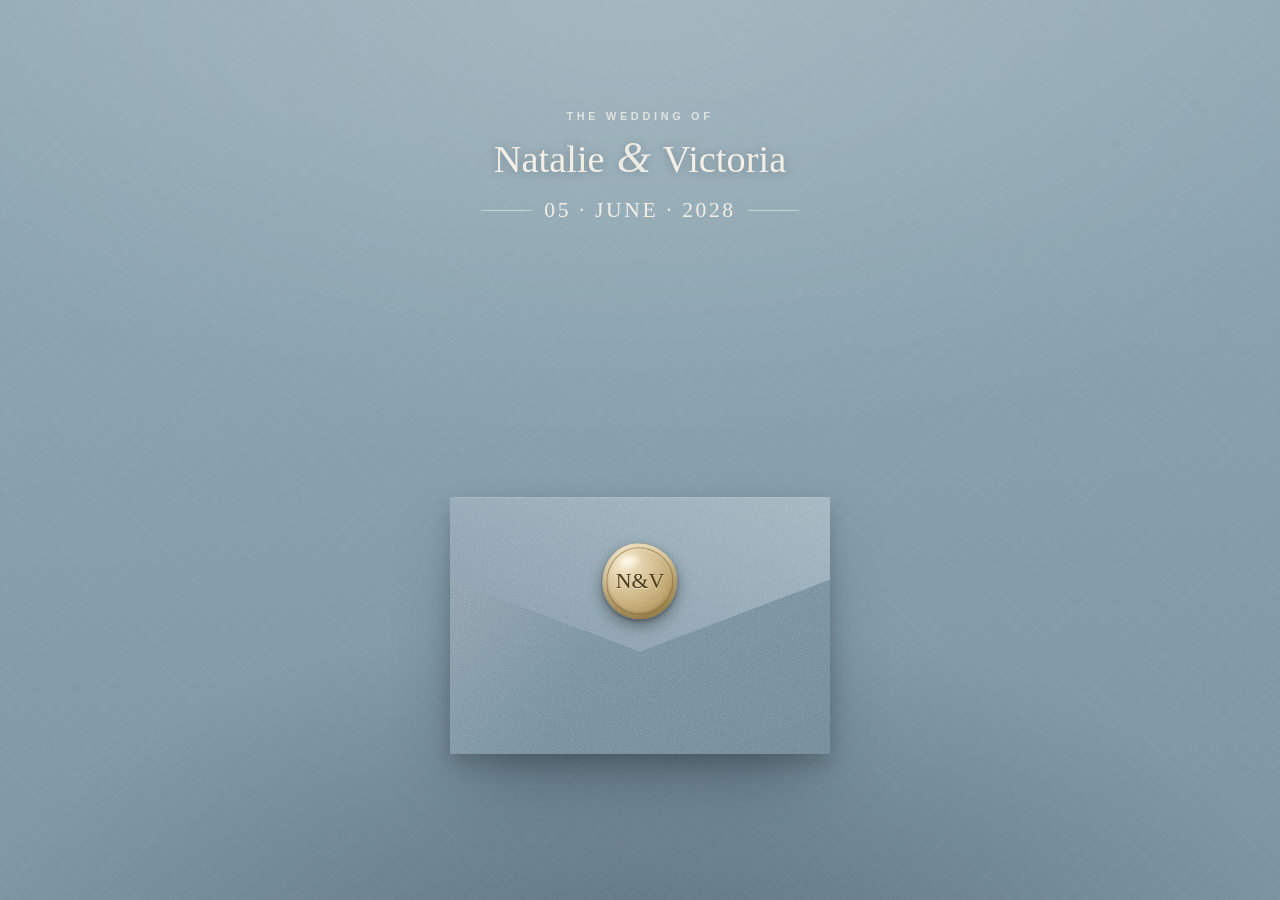
==== commit e5517a74: "f" ====
--- a/index.html
+++ b/index.html
@@ -1,5 +1,3 @@
-<!DOCTYPE html>
-<html lang="en">
 <head>
 <meta charset="UTF-8">
 <meta name="viewport" content="width=device-width, initial-scale=1, viewport-fit=cover">
@@ -15,961 +13,8 @@
 <link rel="preconnect" href="https://api.fontshare.com" crossorigin>
 <link href="https://api.fontshare.com/v2/css?f[]=cabinet-grotesk@400,500,600,700&f[]=melodrama@400,500,600&display=swap" rel="stylesheet">
 
-<style>
-  /* =========================================================
-     0. DESIGN TOKENS — pulled from the save-the-date card
-     ========================================================= */
-  :root {
-    --blue:        #88a1ad;  /* card background */
-    --blue-nav:    #7e96a3;  /* nav: dusty blue, a touch darker */
-    --blue-deep:   #5f7686;
-    --blue-ink:    #445866;  /* headings / strong text */
-    --blue-soft:   #e7edf0;  /* tinted surface */
-    --page:        #f2f5f6;  /* page background */
-
-    --white:       #ffffff;
-    --cream:       #f4efe6;  /* envelope stage accents */
-  --paper-grain: url("data:image/svg+xml,%3Csvg xmlns='http://www.w3.org/2000/svg' width='180' height='180'%3E%3Cfilter id='p'%3E%3CfeTurbulence type='fractalNoise' baseFrequency='0.82' numOctaves='2' stitchTiles='stitch'/%3E%3CfeColorMatrix type='saturate' values='0'/%3E%3C/filter%3E%3Crect width='180' height='180' filter='url(%23p)' opacity='0.42'/%3E%3C/svg%3E");
-    --sage:        #9caf88;
-    --sage-deep:   #788a74;
-    --gold:        #cbb27e;
-    --gold-deep:   #a98d54;
-    --text:        #3e4f5c;
-    --text-light:  #6f8290;
-
-    --shadow-sm: 0 1px 2px rgba(30,45,55,.06), 0 4px 14px rgba(30,45,55,.06);
-    --shadow-md: 0 2px 6px rgba(30,45,55,.08), 0 14px 34px rgba(30,45,55,.10);
-    --ring: 0 0 0 3px rgba(203,178,126,.35);
-
-    --font-display: 'Melodrama', 'Georgia', serif;
-    --font-body: 'Cabinet Grotesk', -apple-system, BlinkMacSystemFont, 'Segoe UI', sans-serif;
-    --frame: rgba(136,161,173,.35); /* thin stationery border colour */
-    --radius: 14px;
-  }
-
-  * { box-sizing: border-box; -webkit-tap-highlight-color: transparent; }
-
-  html, body {
-    margin: 0; padding: 0; min-height: 100vh; min-height: 100dvh;
-    background: var(--page);
-    font-family: var(--font-body);
-    color: var(--text);
-    font-size: 16px;
-    line-height: 1.6;
-    -webkit-font-smoothing: antialiased;
-    scroll-behavior: smooth;
-  }
-  /* While the envelope is showing: pin the page — nothing to scroll yet */
-  body.locked {
-    height: 100vh; height: 100dvh; overflow: hidden;
-    background:
-      radial-gradient(120% 90% at 50% 0%, rgba(255,255,255,.16) 0%, rgba(255,255,255,0) 55%),
-      radial-gradient(90% 70% at 50% 110%, rgba(36,52,62,.35) 0%, rgba(36,52,62,0) 60%),
-      linear-gradient(175deg, #94abb6 0%, var(--blue) 45%, #7d95a2 100%);
-  }
-  body.locked #saveTheDateView { background: none; }
-  /* Root paints the same blue so overscroll never shows white */
-  html:has(body.locked) {
-    background:
-      radial-gradient(120% 90% at 50% 0%, rgba(255,255,255,.16) 0%, rgba(255,255,255,0) 55%),
-      linear-gradient(175deg, #94abb6 0%, var(--blue) 45%, #7d95a2 100%);
-  }
-
-  img { max-width: 100%; display: block; }
-  a { color: var(--blue-deep); }
-  a:hover { color: var(--blue-ink); }
-  button { font-family: var(--font-body); }
-
-  /* =========================================================
-     1. ENVELOPE — SAVE THE DATE VIEW
-     ========================================================= */
-  #saveTheDateView {
-    display: flex; flex-direction: column;
-    min-height: 100vh; min-height: 100dvh;
-    position: relative; overflow: hidden;
-    isolation: isolate;
-    /* Stationery backdrop: the same dusty blue as the card */
-    background:
-      radial-gradient(120% 90% at 50% 0%, rgba(255,255,255,.16) 0%, rgba(255,255,255,0) 55%),
-      radial-gradient(90% 70% at 50% 110%, rgba(36,52,62,.35) 0%, rgba(36,52,62,0) 60%),
-      linear-gradient(175deg, #94abb6 0%, var(--blue) 45%, #7d95a2 100%);
-  }
-  /* Faint letterpress texture (sits above the backdrop, below the content) */
-  #saveTheDateView::after {
-    content: ''; position: absolute; inset: 0; z-index: -1; opacity: .5;
-    background-image:
-      repeating-linear-gradient(45deg, rgba(255,255,255,.045) 0 1px, transparent 1px 14px),
-      repeating-linear-gradient(-45deg, rgba(255,255,255,.045) 0 1px, transparent 1px 14px);
-    pointer-events: none;
-  }
-
-  .stage {
-    position: relative; width: 100%; height: 100vh; height: 100dvh;
-    display: flex; flex-direction: column; align-items: center; justify-content: flex-end;
-    padding-bottom: max(10px, env(safe-area-inset-bottom));
-    perspective: 1600px;
-  }
-
-  .stage-title {
-    position: absolute; top: clamp(9%, 12vh, 18%); left: 50%; transform: translateX(-50%);
-    width: min(86vw, 420px); text-align: center; color: var(--cream);
-    transition: opacity .5s ease; pointer-events: none;
-  }
-  .stage.opened .stage-title { opacity: 0; }
-  .stage-title .kicker {
-    font-size: .68rem; letter-spacing: .34em; text-transform: uppercase;
-    font-weight: 600; opacity: .8; margin-bottom: .5rem;
-  }
-  .stage-title h1 {
-    margin: 0; font-family: var(--font-display); font-weight: 500;
-    font-size: clamp(1.7rem, 7vw, 2.4rem); line-height: 1.15;
-    text-shadow: 0 1px 8px rgba(30,45,55,.25);
-  }
-  .stage-title h1 .amp { font-style: italic; font-size: 1.15em; opacity: .92; padding: 0 .06em; }
-  .stage-title .date-line {
-    margin-top: .55rem; font-family: var(--font-display);
-    font-size: clamp(1.05rem, 4.4vw, 1.35rem); letter-spacing: .12em;
-    display: flex; align-items: center; justify-content: center; gap: .55em;
-  }
-  .stage-title .date-line::before, .stage-title .date-line::after {
-    content: ''; height: 1px; width: 2.4em; background: rgba(244,239,230,.55);
-  }
-
-  .envelope-wrap {
-    position: relative; font-size: clamp(13px, 4.6vw, 19px);
-    width: 20em; height: 13.53em; cursor: pointer;
-    -webkit-user-select: none; user-select: none; touch-action: manipulation;
-    transition: transform .3s ease;
-  }
-  .envelope-wrap:hover { transform: translateY(-2px); }
-
-  .envelope-wrap:not(.opened) .flap { animation: wiggle 3.2s ease-in-out infinite; }
-
-  @keyframes wiggle {
-    0%, 100% { transform: rotateX(0deg); }
-    6% { transform: rotateX(-8deg); }
-    12% { transform: rotateX(0deg); }
-  }
-
-  .env-back {
-    position: absolute; left: 0; top: 0; width: 100%; height: 100%;
-    background:
-      var(--paper-grain),
-      linear-gradient(165deg, #9db2bd 0%, #8ba3af 48%, #7e96a3 100%);
-    background-blend-mode: overlay, normal;
-    background-size: 180px 180px, 100% 100%;
-    border-radius: .3em;
-    box-shadow:
-      0 1.9em 3.6em -1.2em rgba(30,45,55,.5),
-      0 .5em 1.1em rgba(0,0,0,.18),
-      inset 0 1px 0 rgba(255,255,255,.5),
-      inset 0 -1px 0 rgba(41,58,68,.28);
-  }
-  .env-back::after { /* fine linen weave */
-    content: ''; position: absolute; inset: .4em;
-    background-image:
-      repeating-linear-gradient(0deg, rgba(255,255,255,.05) 0 1px, transparent 1px 3px),
-      repeating-linear-gradient(90deg, rgba(46,64,75,.055) 0 1px, transparent 1px 3px);
-    border-radius: .2em; opacity: .55;
-  }
-
-  .pocket {
-    position: absolute; left: 0; top: 0; width: 100%; height: 100%;
-    overflow: hidden; z-index: 2; border-radius: .3em;
-  }
-  .stage.opened .pocket {
-    overflow: visible;
-    /* once the letter has risen, bring its layer in front of the envelope */
-    animation: card-to-front .01s linear 1.5s forwards;
-  }
-  @keyframes card-to-front { to { z-index: 6; } }
-
-  .card {
-    position: absolute; left: 50%; bottom: .35em;
-    width: min(330px, 78vw, calc(44vh / 1.406));
-    transform-origin: center bottom;
-    transform: translate(-50%, .4em) scale(.36);
-    opacity: .98; border-radius: .25em; overflow: hidden;
-    box-shadow: 0 .35em 1.4em rgba(20,30,38,.35);
-    transition: transform 1.05s cubic-bezier(.22,.9,.28,1.02) .55s, box-shadow 1.05s ease .55s;
-    background: var(--blue);
-  }
-  .card img { display: block; width: 100%; height: auto; }
-  /* If save.jpg is ever missing, keep the card presentable */
-  .card .card-fallback {
-    display: none; aspect-ratio: 700 / 984; align-items: center; justify-content: center;
-    color: var(--cream); font-family: var(--font-display); letter-spacing: .2em; text-align: center;
-  }
-
-  .env-front {
-    position: absolute; left: 0; top: 0; width: 100%; height: 100%;
-    background:
-      var(--paper-grain),
-      linear-gradient(160deg, #8399a6 0%, #748c9a 55%, #6d8593 100%);
-    background-blend-mode: overlay, normal;
-    background-size: 180px 180px, 100% 100%;
-    clip-path: polygon(0% 32%, 50% 60%, 100% 32%, 100% 100%, 0% 100%);
-    z-index: 3;
-  }
-  .env-front::before { /* soft daylight sweep across the pocket */
-    content: ''; position: absolute; inset: 0;
-    background: linear-gradient(115deg, rgba(255,255,255,.13) 0%, rgba(255,255,255,0) 42%);
-  }
-  .env-front { filter: drop-shadow(0 -3px 5px rgba(31,44,53,.2)); }
-
-  .flap {
-    position: absolute; left: 0; top: 0; width: 100%; height: 100%;
-    background:
-      var(--paper-grain),
-      linear-gradient(202deg, #9db3be 0%, #869dab 58%, #7a92a0 100%);
-    background-blend-mode: overlay, normal;
-    background-size: 180px 180px, 100% 100%;
-    clip-path: polygon(0% 0%, 100% 0%, 100% 32%, 50% 60%, 0% 32%);
-    transform-origin: top center; transform-style: preserve-3d;
-    transition: transform .95s cubic-bezier(.6,-0.15,.32,1.22) .05s;
-    z-index: 4; filter: drop-shadow(0 2px 3px rgba(30,45,55,.22));
-  }
-  .stage.opened .flap { transform: rotateX(178deg); z-index: 1; }
-
-  .seal {
-    position: absolute; left: 50%; top: 3.41em; width: 3.45em; height: 3.45em;
-    transform: translate(-50%, -50%);
-    border-radius: 47% 53% 50% 50% / 52% 49% 51% 48%;
-    background:
-      var(--paper-grain),
-      radial-gradient(circle at 30% 26%, #f4e7c8 0%, var(--gold) 46%, var(--gold-deep) 78%, #8a6f3a 100%);
-    background-blend-mode: overlay, normal;
-    background-size: 90px 90px, 100% 100%;
-    box-shadow:
-      0 .3em .7em rgba(0,0,0,.38),
-      0 .08em .18em rgba(0,0,0,.28),
-      inset 0 -.14em .3em rgba(94,72,32,.55),
-      inset 0 .12em .22em rgba(255,246,222,.75);
-    display: flex; align-items: center; justify-content: center;
-    font-family: var(--font-display); color: #4a3b1e; font-size: 1.15em; font-weight: 500;
-    text-shadow: 0 1px 0 rgba(255,240,200,.65);
-    z-index: 5; transition: transform .55s cubic-bezier(.5,-0.3,.6,1.2) .12s, opacity .45s ease .12s;
-  }
-  .seal::before { /* embossed wax rim */
-    content: ''; position: absolute; inset: .18em; border-radius: inherit;
-    border: 1px solid rgba(122,95,44,.55);
-    box-shadow: inset 0 1px 2px rgba(255,244,214,.5), inset 0 -1px 2px rgba(94,72,32,.4);
-  }
-  .seal::after { /* wax glint */
-    content: ''; position: absolute; left: 17%; top: 11%; width: 36%; height: 24%;
-    background: radial-gradient(ellipse at center, rgba(255,252,240,.9), rgba(255,252,240,0) 70%);
-    border-radius: 50%; transform: rotate(-18deg); filter: blur(1px); pointer-events: none;
-  }
-  .stage.opened .seal { transform: translate(-50%, -50%) scale(.2) rotate(45deg); opacity: 0; }
-  .stage.opened .card {
-    transform: translate(-50%, var(--card-lift, -14vh)) scale(1);
-    box-shadow: 0 1.2em 3em rgba(20,30,38,.3);
-    animation: card-forward .5s ease 1.5s forwards;
-  }
-  /* Letter lifts towards you and fades in over the envelope front */
-  @keyframes card-forward {
-    from { opacity: .5; transform: translate(-50%, var(--card-lift, -14vh)) scale(1); }
-    to   { opacity: 1;  transform: translate(-50%, var(--card-lift, -14vh)) scale(1.02); }
-  }
-
-  .actions {
-    display: flex; flex-direction: column; align-items: center; gap: .3em;
-    margin-top: .5em; opacity: 0; transform: translateY(10px);
-    transition: opacity .6s ease 1.3s, transform .6s ease 1.3s;
-    pointer-events: none; z-index: 10;
-  }
-  .stage.opened .actions { opacity: 1; transform: translateY(0); pointer-events: auto; }
-
-  /* --- Unlock reveal choreography --- */
-  #revealVeil {
-    position: fixed; inset: 0; z-index: 2000;
-    display: flex; align-items: center; justify-content: center;
-    background:
-      radial-gradient(62% 46% at 50% 44%, rgba(203,178,126,.32), rgba(203,178,126,0) 72%),
-      linear-gradient(175deg, #94abb6 0%, var(--blue) 48%, #7d95a2 100%);
-    opacity: 0; visibility: hidden; pointer-events: none;
-  }
-  #revealVeil .veil-inner { text-align: center; }
-  #revealVeil .veil-kicker {
-    font-size: .66rem; letter-spacing: .42em; text-transform: uppercase; font-weight: 600;
-    color: rgba(244,239,230,.8); margin-bottom: .8rem;
-  }
-  #revealVeil .veil-monogram {
-    font-family: var(--font-display); font-weight: 500; color: var(--cream);
-    font-size: clamp(2.8rem, 11vw, 5rem); line-height: 1.05;
-    text-shadow: 0 2px 16px rgba(30,45,55,.3);
-  }
-  #revealVeil .veil-monogram .amp { font-style: italic; opacity: .95; padding: 0 .04em; }
-  #revealVeil .veil-date {
-    margin-top: .8rem; font-family: var(--font-display); letter-spacing: .3em;
-    font-size: clamp(.8rem, 3.4vw, 1rem); color: rgba(244,239,230,.85);
-    display: flex; align-items: center; justify-content: center; gap: .6em;
-  }
-  #revealVeil .veil-date::before, #revealVeil .veil-date::after {
-    content: ''; height: 1px; width: 2.6em; background: rgba(244,239,230,.5);
-  }
-  #revealVeil.play { animation: veilBloom 2s cubic-bezier(.45,0,.2,1) both; }
-  @keyframes veilBloom {
-    0% { opacity: 0; visibility: visible; }
-    20% { opacity: 1; }
-    74% { opacity: 1; }
-    100% { opacity: 0; visibility: hidden; }
-  }
-  #revealVeil.play .veil-inner { animation: veilContent 2s cubic-bezier(.4,0,.2,1) both; }
-  @keyframes veilContent {
-    0% { opacity: 0; transform: scale(.94); filter: blur(8px); }
-    28% { opacity: 1; transform: scale(1); filter: blur(0); }
-    70% { opacity: 1; transform: scale(1); }
-    100% { opacity: 0; transform: scale(1.035); filter: blur(3px); }
-  }
-  .stage.farewell .envelope-wrap {
-    transition: transform 1.05s cubic-bezier(.55,0,.25,1), opacity .95s ease .08s, filter .95s ease .08s;
-    transform: translateY(-15vh) scale(.85) rotateX(9deg);
-    opacity: 0; filter: blur(5px);
-  }
-  .stage.farewell .stage-title { opacity: 0; transition: opacity .45s ease; }
-  .stage.farewell .actions { opacity: 0 !important; pointer-events: none !important; transition: opacity .3s ease; }
-  #fullSiteView.entering { animation: siteIn 1.1s cubic-bezier(.22,.9,.3,1) both; }
-  @keyframes siteIn {
-    from { opacity: 0; transform: scale(1.02); filter: blur(10px); }
-    to { opacity: 1; transform: scale(1); filter: blur(0); }
-  }
-  .pw-shake { animation: pwShake .4s ease; }
-  @keyframes pwShake { 20% { transform: translateX(-6px); } 40% { transform: translateX(6px); } 60% { transform: translateX(-3px); } 80% { transform: translateX(3px); } }
-  .pw-kicker {
-    font-size: .6rem; letter-spacing: .4em; text-transform: uppercase; font-weight: 600;
-    color: var(--gold-deep); margin-bottom: .35rem;
-  }
-  @media (prefers-reduced-motion: reduce) {
-    #fullSiteView.entering { animation: none; }
-    #revealVeil { display: none; }
-    .stage.farewell .envelope-wrap { transition: opacity .3s ease; transform: none; filter: none; }
-  }
-
-  .btn-primary {
-    padding: .85em 1.9em; border-radius: 999px;
-    border: 1px solid rgba(255,255,255,.45);
-    background: linear-gradient(180deg, rgba(255,255,255,.30) 0%, rgba(255,255,255,.12) 100%);
-    -webkit-backdrop-filter: blur(16px) saturate(150%);
-    backdrop-filter: blur(16px) saturate(150%);
-    color: #ffffff; font-size: clamp(12px, 3.6vw, 15px);
-    font-weight: 600; letter-spacing: .05em; text-transform: uppercase; cursor: pointer;
-    box-shadow: 0 .45em 1.2em rgba(20,30,38,.22), inset 0 1px 0 rgba(255,255,255,.45);
-    text-shadow: 0 1px 2px rgba(20,30,38,.15);
-    transition: transform .2s ease, box-shadow .2s ease, background .2s ease, border-color .2s ease;
-  }
-  .btn-primary:hover {
-    background: linear-gradient(180deg, rgba(255,255,255,.40) 0%, rgba(255,255,255,.18) 100%);
-    border-color: rgba(226,205,152,.8);
-    box-shadow: 0 .55em 1.5em rgba(20,30,38,.26), 0 0 0 1px rgba(203,178,126,.25), inset 0 1px 0 rgba(255,255,255,.5);
-  }
-  .btn-primary:active { transform: scale(.97); box-shadow: 0 .2em .5em rgba(20,30,38,.18); }
-
-  .btn-secondary {
-    padding: .5em 1.2em; border-radius: 999px; border: 1px solid rgba(244,239,230,.55);
-    background: transparent; color: var(--cream);
-    font-size: clamp(10px, 3vw, 12px); font-weight: 600; letter-spacing: .08em;
-    text-transform: uppercase; cursor: pointer; opacity: .85;
-    transition: background .2s ease, opacity .2s ease;
-  }
-  .btn-secondary:hover { background: rgba(255,255,255,.08); opacity: 1; }
-
-  .pw-link-btn {
-    background: none; border: none; color: var(--cream); font-size: .8rem;
-    text-decoration: underline; cursor: pointer; margin-top: .1rem; opacity: .85;
-    padding: .35rem .5rem; min-height: 44px;
-  }
-
-  /* Compact screens: keep the whole invite on one screen */
-  @media (max-height: 640px) {
-    .stage { padding-bottom: max(6px, env(safe-area-inset-bottom)); }
-    .envelope-wrap { font-size: clamp(11px, 2.6vh, 15px); }
-    .stage-title { top: 6%; }
-    .stage-title h1 { font-size: clamp(1.4rem, 5.5vw, 1.9rem); }
-  }
-
-  /* =========================================================
-     2. FULL SITE VIEW — matches the stationery
-     ========================================================= */
-  #fullSiteView { display: none; min-height: 100vh; min-height: 100dvh; flex-direction: column; }
-
-  /* --- Navigation: dusty blue, a touch darker --- */
-  .navbar {
-    position: sticky; top: 0; z-index: 900;
-    background:
-      linear-gradient(180deg, rgba(255,255,255,.08) 0%, rgba(255,255,255,0) 40%),
-      var(--blue-nav);
-    border-bottom: 1px solid rgba(255,255,255,.18);
-    padding: .55rem max(1rem, env(safe-area-inset-left)) .55rem max(1rem, env(safe-area-inset-right));
-    display: flex; align-items: center; justify-content: space-between; gap: .75rem;
-    box-shadow: 0 1px 0 rgba(255,255,255,.08) inset, 0 6px 18px -8px rgba(36,52,62,.35);
-    min-height: 58px;
-  }
-  .navbar.scrolled { box-shadow: 0 1px 0 rgba(255,255,255,.08) inset, 0 10px 26px -10px rgba(36,52,62,.5); }
-
-  .nav-brand {
-    display: flex; align-items: center; gap: .6rem;
-    text-decoration: none; color: var(--cream); min-height: 44px;
-  }
-  .nav-brand .monogram {
-    width: 34px; height: 34px; border-radius: 50%; flex: none;
-    background: radial-gradient(circle at 32% 28%, #eee1c3, var(--gold) 58%, var(--gold-deep) 100%);
-    color: #4a3b1e; font-family: var(--font-display); font-size: .72rem;
-    display: flex; align-items: center; justify-content: center;
-    box-shadow: inset 0 1px 2px rgba(255,255,255,.55), 0 1px 4px rgba(0,0,0,.22);
-  }
-  .nav-brand .names {
-    font-family: var(--font-display); font-size: 1.18rem; font-weight: 500; letter-spacing: .02em;
-    white-space: nowrap;
-  }
-
-  .nav-toggle {
-    display: inline-flex; align-items: center; justify-content: center;
-    width: 44px; height: 44px; margin-right: -8px;
-    background: none; border: none; cursor: pointer; color: var(--cream); border-radius: 10px;
-  }
-  .nav-toggle svg { width: 26px; height: 26px; }
-  .nav-toggle .close-icon { display: none; }
-  .navbar.menu-open .nav-toggle .burger-icon { display: none; }
-  .navbar.menu-open .nav-toggle .close-icon { display: block; }
-
-  .nav-links {
-    position: absolute; top: 100%; left: 0; right: 0;
-    display: none; flex-direction: column; gap: .15rem;
-    margin: 0; padding: .6rem max(1rem, env(safe-area-inset-left)) .9rem;
-    list-style: none;
-    background: linear-gradient(180deg, var(--blue-nav) 0%, #748d9a 100%);
-    border-bottom: 1px solid rgba(255,255,255,.16);
-    box-shadow: 0 18px 30px -18px rgba(36,52,62,.55);
-  }
-  .nav-links.open { display: flex; animation: menuIn .28s ease both; }
-  @keyframes menuIn { from { opacity: 0; transform: translateY(-6px); } to { opacity: 1; transform: translateY(0); } }
-
-  .nav-links a {
-    display: flex; align-items: center; min-height: 46px; padding: .35rem .4rem;
-    text-decoration: none; color: var(--cream);
-    font-weight: 500; font-size: .95rem; letter-spacing: .14em; text-transform: uppercase;
-    border-bottom: 1px solid rgba(244,239,230,.14);
-    transition: color .2s ease, padding-left .2s ease;
-  }
-  .nav-links li:last-child a { border-bottom: none; }
-  .nav-links a:hover { color: #ffffff; padding-left: .65rem; }
-  .nav-links a.active { color: #ffffff; }
-  .nav-links a.active::after {
-    content: ''; margin-left: auto; width: 22px; height: 2px; background: var(--gold); border-radius: 2px;
-  }
-  /* Wedding dropdown — mobile: inline within the menu */
-  .nav-links .has-sub > a .caret { width: 11px; height: 11px; margin-left: .5rem; flex: none; transition: transform .25s ease; }
-  .nav-links .has-sub.open > a .caret, .nav-links .has-sub:hover > a .caret { transform: rotate(180deg); }
-  .nav-links .has-sub.sub-active > a { color: #fff; }
-  .nav-sub { display: none; list-style: none; margin: 0; padding: 0 0 .3rem; }
-  .nav-links .has-sub.open > .nav-sub { display: block; }
-  .nav-sub a { min-height: 44px; padding-left: 1.55rem; color: rgba(255,255,255,.88); font-size: .84rem; border-bottom: 1px solid rgba(244,239,230,.08); }
-  .nav-sub a:hover { color: #fff; padding-left: 1.8rem; }
-  .nav-sub a.active { color: #fff; }
-
-  /* --- Layout --- */
-  .site-container {
-    max-width: 980px; width: 100%; margin: 0 auto;
-    padding: 2rem 1.1rem 3rem; flex: 1;
-  }
-  .page-section { display: none; animation: fadeIn .45s ease both; }
-  .page-section.active { display: block; }
-  @keyframes fadeIn { from { opacity: 0; transform: translateY(10px); } to { opacity: 1; transform: translateY(0); } }
-
-  .section-title {
-    font-family: var(--font-display); font-weight: 500;
-    font-size: clamp(1.9rem, 6vw, 2.6rem); line-height: 1.1;
-    color: var(--blue-ink); text-align: center; margin: 0 0 .4rem;
-  }
-  .section-subtitle {
-    text-align: center; color: var(--text-light); font-size: .78rem;
-    margin-bottom: 2rem; font-weight: 600;
-    text-transform: uppercase; letter-spacing: .22em;
-  }
-
-  .ornament {
-    display: flex; align-items: center; justify-content: center; gap: .8rem;
-    color: var(--gold-deep); margin: 0 auto 1.6rem;
-  }
-  .ornament::before, .ornament::after {
-    content: ''; height: 1px; width: 44px; background: linear-gradient(90deg, transparent, var(--gold));
-  }
-  .ornament::after { background: linear-gradient(90deg, var(--gold), transparent); }
-
-  /* --- Hero: echoes the save-the-date card --- */
-  .hero-panel {
-    position: relative; text-align: center;
-    background:
-      radial-gradient(120% 100% at 50% 0%, #93abb7 0%, var(--blue) 60%, #7d95a2 100%);
-    color: var(--cream);
-    border-radius: var(--radius);
-    box-shadow: var(--shadow-md);
-    padding: 2.4rem 1.2rem 2.2rem;
-    overflow: hidden;
-  }
-  /* the double-line frame from the card */
-  .hero-panel::before {
-    content: ''; position: absolute; inset: 10px;
-    border: 1px solid rgba(244,239,230,.55); border-radius: 9px;
-    pointer-events: none;
-  }
-  .hero-panel::after {
-    content: ''; position: absolute; inset: 0;
-    background-image:
-      repeating-linear-gradient(45deg, rgba(255,255,255,.04) 0 1px, transparent 1px 14px),
-      repeating-linear-gradient(-45deg, rgba(255,255,255,.04) 0 1px, transparent 1px 14px);
-    pointer-events: none;
-  }
-  .hero-kicker {
-    font-size: .68rem; letter-spacing: .34em; text-transform: uppercase; font-weight: 600; opacity: .85;
-  }
-  .hero-panel h1 {
-    margin: .6rem 0 0; font-family: var(--font-display); font-weight: 500;
-    font-size: clamp(2.1rem, 8.5vw, 3.4rem); line-height: 1.08;
-  }
-  .hero-panel h1 .amp { font-style: italic; font-size: 1.12em; padding: 0 .05em; }
-  .hero-married {
-    margin-top: .5rem; font-size: .8rem; letter-spacing: .3em; text-transform: uppercase; font-weight: 600; opacity: .9;
-  }
-  .hero-date {
-    margin: 1.1rem 0 0; font-family: var(--font-display);
-    font-size: clamp(1.35rem, 5.5vw, 1.9rem); letter-spacing: .1em;
-    display: flex; align-items: center; justify-content: center; gap: .6em;
-  }
-  .hero-date .bar { width: 1px; height: 1.15em; background: rgba(244,239,230,.55); }
-  .hero-place { margin-top: .8rem; font-size: .72rem; letter-spacing: .3em; text-transform: uppercase; opacity: .85; }
-
-  .sprig { display: block; margin: 1rem auto .2rem; width: 74px; height: 22px; opacity: .9; }
-
-  /* --- Countdown --- */
-  .countdown-box {
-    margin: 1.4rem auto 0; max-width: 460px;
-    background: rgba(244,239,230,.12);
-    border: 1px solid rgba(244,239,230,.4);
-    border-radius: 12px; padding: 1rem .8rem .9rem;
-    backdrop-filter: blur(2px);
-  }
-  .countdown-box h3 {
-    margin: 0 0 .7rem; font-family: var(--font-display); font-weight: 500;
-    font-size: 1.05rem; letter-spacing: .04em;
-  }
-  .countdown-digits { display: flex; justify-content: center; gap: clamp(.6rem, 3vw, 1.4rem); }
-  .digit-item { display: flex; flex-direction: column; align-items: center; min-width: 3.2rem; }
-  .digit-num {
-    font-family: var(--font-display); font-size: clamp(1.7rem, 7vw, 2.3rem);
-    font-weight: 500; font-variant-numeric: tabular-nums; line-height: 1;
-  }
-  .digit-lbl {
-    margin-top: .35rem; font-size: .62rem; text-transform: uppercase;
-    letter-spacing: .2em; opacity: .8;
-  }
-
-  /* --- Cards --- */
-  .card-grid {
-    display: grid; grid-template-columns: 1fr; gap: 1rem; margin-top: 1.25rem;
-  }
-  .content-card {
-    background: rgba(255,255,255,.85); border-radius: var(--radius); padding: 1.4rem 1.25rem;
-    border: 1px solid rgba(255,255,255,.95);
-    box-shadow: 0 14px 34px -22px rgba(95,118,134,.55);
-    backdrop-filter: blur(6px); -webkit-backdrop-filter: blur(6px);
-  }
-  .content-card h2, .content-card h3, .content-card h4 {
-    font-family: var(--font-display); font-weight: 500; color: var(--blue-ink);
-    margin: 0 0 .55rem; line-height: 1.2;
-  }
-  .content-card h3 { font-size: 1.35rem; }
-  .content-card p { margin: 0 0 .55rem; }
-  .content-card p:last-child { margin-bottom: 0; }
-  .content-card strong { color: var(--blue-ink); font-weight: 600; }
-  /* Accent colours: gold times & notes, sage venues */
-  .schedule-card p strong { color: var(--sage-deep); }
-  .notes-card p strong { color: var(--gold-deep); }
-  #wedding .section-subtitle { color: var(--sage-deep); }
-
-  .welcome-card { text-align: center; }
-  .welcome-card .sprig { margin-top: 0; }
-
-  .info-link {
-    display: flex; width: fit-content; align-items: center; gap: .45rem;
-    margin-top: .5rem; font-weight: 600; font-size: .82rem;
-    letter-spacing: .12em; text-transform: uppercase; text-decoration: none;
-    color: var(--blue-deep); border-bottom: 1px solid var(--gold);
-    padding: .35rem 0; min-height: 44px; align-items: center;
-    transition: color .2s ease;
-  }
-  .info-link:hover { color: var(--blue-ink); }
-  .info-link .arrow { font-size: 1rem; }
-
-  /* --- Timeline --- */
-  .timeline { position: relative; max-width: 640px; margin: 0 auto; padding: .5rem 0 0 .0; }
-  .timeline::before {
-    content: ''; position: absolute; left: 13px; top: 0; bottom: 0; width: 2px;
-    background: linear-gradient(180deg, var(--gold), rgba(203,178,126,.25));
-  }
-  .timeline-item { position: relative; padding: 0 0 1.4rem 44px; }
-  .timeline-item:last-child { padding-bottom: .2rem; }
-  .timeline-dot {
-    position: absolute; left: 6px; top: .35rem; width: 12px; height: 12px;
-    background: var(--sage); border: 3px solid var(--page); border-radius: 50%;
-    box-shadow: 0 0 0 1px var(--frame);
-  }
-  .timeline-item h4 { font-family: var(--font-display); font-weight: 500; color: var(--blue-ink); margin: 0 0 .3rem; font-size: 1.15rem; }
-  .timeline-item p { margin: 0; font-size: .95rem; color: var(--text); }
-  .timeline-item .when { font-size: .72rem; letter-spacing: .18em; text-transform: uppercase; color: var(--gold-deep); font-weight: 600; }
-
-  /* --- Schedule day-cards --- */
-  .schedule-card { display: flex; gap: .9rem; align-items: flex-start; }
-  .schedule-time {
-    flex: none; width: 5.6rem; text-align: center;
-    font-family: var(--font-display); color: var(--gold-deep);
-    border-right: 1px solid var(--frame); padding-right: .8rem;
-    align-self: center;
-  }
-  .schedule-time .t { font-size: .95rem; line-height: 1.25; white-space: nowrap; }
-  .schedule-time .lbl { font-size: .6rem; letter-spacing: .16em; text-transform: uppercase; color: var(--sage-deep); margin-top: .2rem; }
-  .schedule-card h3 { font-size: 1.2rem; margin-top: .1rem; }
-  .schedule-card .loc { font-size: .8rem; letter-spacing: .1em; text-transform: uppercase; color: var(--gold-deep); font-weight: 600; }
-
-  /* --- Forms --- */
-  .form-card { max-width: 560px; margin: 0 auto; }
-  .form-group { margin-bottom: 1rem; text-align: left; }
-  .form-group label {
-    display: block; font-size: .72rem; font-weight: 600; color: var(--blue-ink);
-    margin-bottom: .35rem; text-transform: uppercase; letter-spacing: .12em;
-  }
-  .form-control {
-    width: 100%; padding: .8rem .9rem; border: 1px solid rgba(95,118,134,.35);
-    border-radius: 10px; background: var(--white); font-family: var(--font-body);
-    font-size: 16px; color: var(--text); transition: border-color .2s ease, box-shadow .2s ease;
-    min-height: 48px;
-  }
-  .form-control:focus { outline: none; border-color: var(--gold-deep); box-shadow: var(--ring); }
-  textarea.form-control { resize: vertical; min-height: 84px; }
-  select.form-control { appearance: none; background-image: linear-gradient(45deg, transparent 50%, var(--blue-deep) 50%), linear-gradient(135deg, var(--blue-deep) 50%, transparent 50%); background-position: calc(100% - 20px) 55%, calc(100% - 14px) 55%; background-size: 6px 6px; background-repeat: no-repeat; }
-
-  .radio-group { display: flex; flex-direction: column; gap: .55rem; }
-  .radio-label {
-    display: flex; align-items: center; gap: .6rem; font-size: .95rem; cursor: pointer;
-    padding: .65rem .8rem; border: 1px solid var(--frame); border-radius: 10px;
-    background: var(--white); transition: border-color .2s ease, background .2s ease; min-height: 48px;
-  }
-  .radio-label:has(input:checked) { border-color: var(--gold-deep); background: #fdfaf3; box-shadow: var(--ring); }
-  .radio-label input { accent-color: var(--sage-deep); width: 18px; height: 18px; }
-
-  .btn-submit {
-    width: 100%; padding: 1rem; margin-top: .6rem; border: none; border-radius: 999px;
-    background: linear-gradient(135deg, #7c94a1 0%, #5f7686 100%);
-    color: var(--cream); font-size: .95rem; font-weight: 600; letter-spacing: .12em;
-    text-transform: uppercase; cursor: pointer; min-height: 52px;
-    box-shadow: 0 8px 20px -8px rgba(69,89,102,.55);
-    transition: transform .15s ease, box-shadow .2s ease, opacity .2s ease;
-  }
-  .btn-submit:hover { transform: translateY(-1px); }
-  .btn-submit:active { transform: translateY(0) scale(.99); }
-  .btn-submit:disabled { opacity: .6; cursor: default; transform: none; }
-
-  .form-note { text-align: center; font-size: .85rem; color: var(--text-light); margin-top: .8rem; }
-  .form-success {
-    display: none; text-align: center; padding: 1.1rem .8rem; margin-top: .6rem;
-    background: #f3f6ee; border: 1px solid rgba(156,175,136,.5); border-radius: 10px;
-    color: var(--sage-deep); font-weight: 600;
-  }
-  .form-error {
-    display: none; text-align: center; padding: .9rem .8rem; margin-top: .6rem;
-    background: #fbf1ef; border: 1px solid rgba(196,120,110,.4); border-radius: 10px;
-    color: #a45248; font-weight: 600; font-size: .9rem;
-  }
-
-  /* --- Wedding party --- */
-  .party-member { text-align: center; }
-  .party-avatar {
-    width: 96px; height: 96px; border-radius: 50%; margin: .2rem auto .9rem;
-    border: 1px solid var(--gold); background: linear-gradient(160deg, #f7f3ea, #eadfc8);
-    display: flex; align-items: center; justify-content: center;
-    font-family: var(--font-display); font-size: 1.5rem; color: var(--gold-deep);
-    box-shadow: inset 0 0 0 4px var(--white);
-  }
-  .party-role {
-    color: var(--sage-deep); font-weight: 600; margin: .2rem 0 .7rem;
-    font-size: .7rem; text-transform: uppercase; letter-spacing: .2em;
-  }
-  .party-note { font-size: .9rem; color: var(--text-light); font-style: italic; }
-
-  /* --- Photo dropzone --- */
-  .dropzone {
-    border: 2px dashed rgba(136,161,173,.7); border-radius: var(--radius);
-    padding: 2.4rem 1.2rem; text-align: center; background: rgba(255,255,255,.65);
-    cursor: pointer; transition: background .2s ease, border-color .2s ease;
-  }
-  .dropzone:hover, .dropzone:focus-visible { background: rgba(255,255,255,.95); border-color: var(--sage-deep); outline: none; }
-  .dropzone .dz-icon { font-size: 2rem; margin-bottom: .4rem; }
-  .dropzone h3 { margin: 0 0 .3rem; }
-  .dropzone p { margin: 0; font-size: .88rem; color: var(--text-light); }
-  #filePreviewList { margin-top: 1.2rem; display: flex; flex-wrap: wrap; gap: .7rem; }
-  #filePreviewList img { width: 74px; height: 74px; object-fit: cover; border-radius: 10px; border: 1px solid var(--frame); box-shadow: var(--shadow-sm); }
-
-  /* --- FAQ accordion --- */
-  .faq-list { max-width: 680px; margin: 0 auto; }
-  .faq-item {
-    background: var(--white); border-radius: 12px; margin-bottom: .7rem;
-    border: 1px solid var(--frame); overflow: hidden; box-shadow: var(--shadow-sm);
-  }
-  .faq-question {
-    width: 100%; padding: 1.05rem 1.15rem; text-align: left; background: none; border: none;
-    font-family: var(--font-display); font-size: 1.12rem; color: var(--blue-ink);
-    display: flex; justify-content: space-between; align-items: center; gap: 1rem;
-    cursor: pointer; min-height: 52px;
-  }
-  .faq-question span {
-    flex: none; width: 26px; height: 26px; border-radius: 50%;
-    border: 1px solid var(--gold); color: var(--gold-deep);
-    display: flex; align-items: center; justify-content: center; font-family: var(--font-body);
-    font-size: 1rem; transition: transform .25s ease, background .25s ease, color .25s ease;
-  }
-  .faq-item.open .faq-question span { transform: rotate(45deg); background: var(--gold); color: var(--white); }
-  .faq-answer { max-height: 0; overflow: hidden; transition: max-height .3s ease; }
-  .faq-answer-inner { padding: 0 1.15rem 1.1rem; line-height: 1.65; color: var(--text); }
-  .faq-answer-inner a { font-weight: 600; }
-
-  /* --- Modals --- */
-  .modal-overlay {
-    position: fixed; inset: 0; background: rgba(36,52,62,.5);
-    -webkit-backdrop-filter: blur(8px); backdrop-filter: blur(8px);
-    display: flex; align-items: flex-end; justify-content: center;
-    z-index: 1000; opacity: 0; visibility: hidden;
-    transition: opacity .4s ease, visibility .4s ease;
-  }
-  .modal-overlay.active { opacity: 1; visibility: visible; }
-  .modal-card {
-    background: var(--page); width: 100%; max-width: 500px; max-height: 92dvh;
-    border-radius: 18px 18px 0 0; padding: 1.6rem 1.2rem max(1.4rem, env(safe-area-inset-bottom));
-    overflow-y: auto; transform: translateY(100%);
-    transition: transform .4s cubic-bezier(0.16, 1, 0.3, 1);
-    box-shadow: 0 -0.5em 2em rgba(0,0,0,.25);
-    border-top: 3px solid var(--gold);
-  }
-  .modal-overlay.active .modal-card { transform: translateY(0); }
-  .modal-header { display: flex; justify-content: space-between; align-items: center; margin-bottom: 1.2rem; }
-  .modal-header h2 { margin: 0; font-family: var(--font-display); font-size: 1.5rem; color: var(--blue-ink); font-weight: 500; }
-  .close-btn {
-    background: none; border: none; font-size: 1.6rem; line-height: 1;
-    color: var(--blue-deep); cursor: pointer; width: 44px; height: 44px; border-radius: 50%;
-    display: flex; align-items: center; justify-content: center;
-  }
-  .close-btn:hover { background: rgba(136,161,173,.15); }
-
-  /* --- Footer --- */
-  .site-footer {
-    text-align: center; padding: 1.6rem 1rem max(1.6rem, env(safe-area-inset-bottom));
-    background: var(--blue-ink); color: rgba(244,239,230,.85);
-    font-size: .8rem; letter-spacing: .12em;
-  }
-  .site-footer .names { font-family: var(--font-display); font-size: 1.05rem; letter-spacing: .06em; display: block; margin-bottom: .25rem; }
-  .site-footer a { color: var(--gold); text-decoration: none; }
-  .site-footer a:hover { text-decoration: underline; }
-
-  /* =========================================================
-     3. RESPONSIVE — mobile first, enhance upward
-     ========================================================= */
-  @media (min-width: 40rem) {
-    .site-container { padding: 2.6rem 2rem 3.5rem; }
-    .card-grid { grid-template-columns: repeat(2, 1fr); }
-    .card-grid.single { grid-template-columns: 1fr; }
-    .countdown-digits { gap: 1.6rem; }
-    .modal-overlay { align-items: center; padding: 1rem; }
-    .modal-card { border-radius: 16px; padding: 2rem 1.8rem; max-height: 88vh; }
-    .hero-panel { padding: 3rem 2rem 2.6rem; }
-    .radio-group { flex-direction: row; }
-    .radio-label { flex: 1; }
-  }
-
-  @media (min-width: 64rem) {
-    .nav-toggle { display: none; }
-    .nav-links {
-      position: static; display: flex; flex-direction: row; gap: 1.35rem;
-      background: none; border: none; box-shadow: none; padding: 0; margin: 0;
-    }
-    .nav-links.open { animation: none; }
-    .nav-links a {
-      min-height: 44px; padding: .35rem .1rem; font-size: .78rem;
-      border-bottom: 2px solid transparent; position: relative;
-    }
-    .nav-links a:hover { padding-left: .1rem; color: #ffffff; }
-    .nav-links a::after {
-      content: ''; position: absolute; left: 0; right: 0; bottom: 2px; height: 2px;
-      background: var(--gold); border-radius: 2px; transform: scaleX(0); transition: transform .25s ease;
-    }
-    .nav-links a:hover::after { transform: scaleX(1); }
-    .nav-links a.active::after { transform: scaleX(1); margin: 0; width: auto; }
-    /* Wedding dropdown — desktop: floating panel */
-    .nav-links .has-sub { position: relative; }
-    .nav-sub {
-      position: absolute; top: calc(100% + 12px); left: 50%; transform: translate(-50%, 8px);
-      display: block; min-width: 212px; padding: .5rem 0; text-align: left;
-      background: rgba(255,255,255,.97); border-radius: 14px; border: 1px solid rgba(203,178,126,.45);
-      box-shadow: 0 22px 44px -20px rgba(30,45,55,.5);
-      opacity: 0; visibility: hidden; pointer-events: none;
-      transition: opacity .22s ease, transform .22s ease, visibility .22s;
-      z-index: 80;
-    }
-    .nav-sub::before { content: ''; position: absolute; left: 0; right: 0; top: -14px; height: 14px; }
-    .nav-links .has-sub:hover > .nav-sub, .nav-links .has-sub:focus-within > .nav-sub {
-      opacity: 1; visibility: visible; pointer-events: auto; transform: translate(-50%, 0);
-    }
-    .nav-sub a { display: block; min-height: 0; padding: .6rem 1.15rem; font-size: .72rem; color: var(--ink); border-bottom: none; }
-    .nav-sub a::after { content: none; }
-    .nav-sub a:hover { color: var(--gold-deep); background: var(--cream); padding-left: 1.15rem; }
-    .nav-sub a.active { color: var(--gold-deep); }
-    /* Touch devices at desktop widths: tap "The Wedding" to pin the dropdown open */
-    .nav-links .has-sub.open > .nav-sub {
-      opacity: 1; visibility: visible; pointer-events: auto; transform: translate(-50%, 0);
-    }
-    .card-grid { grid-template-columns: repeat(2, 1fr); }
-    .card-grid.quad { grid-template-columns: repeat(2, 1fr); }
-    .schedule-grid { grid-template-columns: repeat(2, 1fr); }
-    .timeline::before { left: 50%; transform: translateX(-50%); }
-    .timeline-item { width: 50%; padding: 0 1.6rem 2rem; }
-    .timeline-item.left { text-align: right; margin-left: 0; }
-    .timeline-item.right { margin-left: 50%; text-align: left; }
-    .timeline-item .timeline-dot { top: .4rem; }
-    .timeline-item.left .timeline-dot { right: -7px; left: auto; }
-    .timeline-item.right .timeline-dot { left: -7px; }
-    .party-grid { grid-template-columns: repeat(3, 1fr); }
-  }
-
-  /* Desktop fallback for between 40-64rem: keep 2-up grids sane */
-  @media (min-width: 40rem) and (max-width: 63.99rem) {
-    .party-grid { grid-template-columns: repeat(2, 1fr); }
-    .schedule-grid { grid-template-columns: 1fr; }
-  }
-
-  @media (prefers-reduced-motion: reduce) {
-    *, *::before, *::after { animation-duration: .01ms !important; animation-iteration-count: 1 !important; transition-duration: .01ms !important; }
-    html { scroll-behavior: auto; }
-  }
-
-  /* =========================================================
-     HOME HERO — editorial collage (arch photos, sage + gold)
-     ========================================================= */
-  .home-hero {
-    position: relative;
-    display: grid;
-    grid-template-columns: 1.06fr .94fr .78fr;
-    gap: clamp(1rem, 2.6vw, 2.2rem);
-    align-items: center;
-    margin-inline: calc(50% - 50vw);
-    padding: clamp(.4rem, 1.6vw, 1.2rem) max(1.1rem, calc(50vw - 660px)) .4rem;
-  }
-  .hh-kicker { font-size: .68rem; letter-spacing: .34em; text-transform: uppercase; font-weight: 600; color: var(--gold-deep); }
-  .hh-names {
-    margin: .55rem 0 0; font-family: var(--font-display); font-weight: 500;
-    font-size: clamp(2.5rem, 6vw, 4rem); line-height: 1.04; color: var(--blue-ink);
-  }
-  .hh-names .amp { font-style: italic; font-size: 1.1em; padding: 0 .06em; color: var(--gold-deep); }
-  .hh-lede { margin: 1.05rem 0 0; max-width: 42ch; color: var(--text); font-size: .98rem; line-height: 1.65; }
-  .hh-actions { display: flex; flex-wrap: wrap; gap: .7rem; margin-top: 1.5rem; }
-  .hh-btn {
-    display: inline-flex; align-items: center; justify-content: center; gap: .5rem;
-    min-height: 48px; padding: .78rem 1.55rem; border-radius: 999px;
-    font-weight: 600; font-size: .78rem; letter-spacing: .18em; text-transform: uppercase;
-    text-decoration: none; transition: transform .25s ease, background .25s ease, box-shadow .25s ease;
-  }
-  .hh-btn-solid { background: var(--blue-ink); color: var(--cream); box-shadow: 0 16px 30px -14px rgba(68,88,102,.7); }
-  .hh-btn-solid:hover { background: var(--blue-deep); transform: translateY(-2px); }
-  .hh-btn-ghost { border: 1.5px solid var(--blue-ink); color: var(--blue-ink); }
-  .hh-btn-ghost:hover { background: rgba(68,88,102,.08); transform: translateY(-2px); }
-  .hh-meta { display: flex; flex-direction: column; align-items: flex-start; gap: .55rem; margin-top: 1.7rem; }
-  .hh-meta-day { font-size: .7rem; letter-spacing: .34em; text-transform: uppercase; font-weight: 600; color: var(--gold-deep); }
-  .hh-meta-date { font-family: var(--font-display); font-weight: 500; font-size: clamp(1.9rem, 3vw, 2.5rem); line-height: 1.08; color: var(--blue-ink); }
-  .hh-meta-rule { width: 66px; height: 2px; border-radius: 2px; background: linear-gradient(90deg, var(--gold) 0%, rgba(203,178,126,0) 100%); }
-  .hh-meta-venue { font-size: .76rem; letter-spacing: .24em; text-transform: uppercase; font-weight: 600; color: var(--text-light); line-height: 1.75; max-width: 34ch; }
-
-  /* centre arch photo */
-  .hh-arch { position: relative; padding: 0 1.3rem 2.4rem 1.6rem; }
-  .hh-arch-offset {
-    position: absolute; top: 3.5%; right: -.8%; width: 88%; height: 91%;
-    background: linear-gradient(180deg, #6f8794 0%, #55707f 70%);
-    border-radius: 999px 999px 16px 16px; transform: rotate(3deg);
-    box-shadow: 0 24px 48px -24px rgba(74,96,109,.55);
-  }
-  .hh-arch-img {
-    position: relative; width: 100%; aspect-ratio: 3 / 4.1; object-fit: cover;
-    border-radius: 999px 999px 14px 14px;
-    box-shadow: 0 22px 44px -20px rgba(30,45,55,.5);
-  }
-  .hh-seal { position: absolute; right: 2%; bottom: .6rem; width: clamp(88px, 8.6vw, 118px); aspect-ratio: 1; filter: drop-shadow(0 10px 18px rgba(30,45,55,.28)); }
-  .hh-seal svg { width: 100%; height: 100%; animation: hhSealSpin 28s linear infinite; transform-origin: 50% 50%; }
-  @keyframes hhSealSpin { to { transform: rotate(360deg); } }
-
-  /* right collage column */
-  .hh-side { display: flex; flex-direction: column; align-self: stretch; padding: .4rem 0 0; }
-  .hh-side-copy { align-self: center; max-width: 320px; padding: 1.2rem 0; }
-  .hh-side-copy p { margin: 0; font-family: var(--font-display); font-size: clamp(1.05rem, 1.5vw, 1.28rem); line-height: 1.45; color: var(--blue-ink); font-weight: 500; }
-
-  /* countdown — dark navy panel, gold rings */
-  .hh-countdown { margin: 1.9rem auto 0; max-width: 880px; padding: 0 1.1rem; background: none; border-radius: 0; box-shadow: none; }
-  .hh-countdown::after { content: none; }
-  .hh-countdown .countdown-box {
-    margin: 0; max-width: none;
-    background: linear-gradient(172deg, #35454f 0%, #26333d 55%, #212c35 100%);
-    border: 1px solid rgba(203,178,126,.28);
-    border-radius: 28px;
-    padding: 1.6rem 1.1rem 1.8rem;
-    box-shadow: 0 30px 60px -30px rgba(33,44,53,.7);
-    position: relative; overflow: hidden;
-  }
-  .hh-countdown .countdown-box::before {
-    content: ''; position: absolute; inset: 0; pointer-events: none;
-    background: radial-gradient(120% 100% at 50% -35%, rgba(255,255,255,.1) 0%, rgba(255,255,255,0) 55%);
-  }
-  .hh-countdown .countdown-box h3 {
-    margin: 0 0 1.25rem; font-style: italic; color: var(--gold); opacity: 1;
-    font-size: clamp(1.3rem, 2.6vw, 1.7rem); letter-spacing: .03em;
-  }
-  .hh-countdown .countdown-digits { gap: clamp(.6rem, 2.6vw, 1.5rem); }
-  .hh-countdown .digit-item {
-    width: clamp(72px, 11.5vw, 118px); aspect-ratio: 1; min-width: 0;
-    justify-content: center; gap: .15rem; padding: 0;
-    border: 1.6px solid rgba(203,178,126,.9); border-radius: 50%;
-    background: radial-gradient(circle at 50% 30%, rgba(203,178,126,.1) 0%, rgba(203,178,126,.03) 70%);
-    box-shadow: 0 0 0 5px rgba(203,178,126,.06), inset 0 0 20px rgba(203,178,126,.07);
-  }
-  .hh-countdown .digit-num { color: #ddc08a; font-size: clamp(1.45rem, 3.2vw, 2.15rem); line-height: 1; }
-  .hh-countdown .digit-lbl { color: rgba(233,216,182,.9); opacity: 1; font-size: .56rem; letter-spacing: .28em; margin-top: .25rem; text-indent: .28em; }
-
-  /* footer art — low-opacity venue illustration, full width */
-  .home-foot-art { margin: 2.4rem calc(50% - 50vw) 0; line-height: 0; }
-  .home-foot-art img {
-    width: 100%; height: auto; display: block; opacity: .48;
-    -webkit-mask-image: linear-gradient(180deg, transparent 0%, #000 18%);
-    mask-image: linear-gradient(180deg, transparent 0%, #000 18%);
-  }
-
-  @media (max-width: 63.99rem) {
-    .home-hero { grid-template-columns: 1fr; margin-inline: 0; padding: .2rem 0 0; gap: 1.6rem; }
-    .hh-copy { text-align: center; }
-    .hh-lede { margin-inline: auto; }
-    .hh-actions { justify-content: center; }
-    .hh-meta { align-items: center; }
-    .hh-meta-rule { background: linear-gradient(90deg, rgba(203,178,126,0), var(--gold), rgba(203,178,126,0)); }
-    .hh-arch { max-width: 430px; margin: .4rem auto 0; padding: 0 .6rem 2rem .9rem; }
-    .hh-seal { right: -2%; bottom: .2rem; }
-    .hh-side { padding: 0; }
-    .hh-side-copy { align-self: center; text-align: center; max-width: 46ch; padding: .4rem 0 0; }
-    .hh-side-copy .info-link { justify-content: center; margin-inline: auto; }
-  }
-  @media (max-width: 30rem) {
-    .hh-actions .hh-btn { flex: 1 1 100%; }
-    .hh-arch { max-width: 100%; }
-    .hh-countdown { padding: 0 .55rem; }
-    .hh-countdown .countdown-box { padding: 1.35rem .7rem 1.5rem; border-radius: 22px; }
-  }
-  @media (prefers-reduced-motion: reduce) {
-    .hh-seal svg { animation: none; }
-  }
-</style>
+<link rel="stylesheet" href="styles.css">
+<script src="script.js" defer></script>
 </head>
 <body class="locked">
 
@@ -1007,7 +52,7 @@
     </div>
 
     <div class="actions">
-      <button class="btn-primary" id="openFormBtn">Send Your Details</button>
+      <button class="btn-primary" id="openFormBtn">Please send us your details</button>
       <button class="btn-secondary" id="replayBtn">Replay Animation</button>
       <button class="pw-link-btn" id="openPwModalBtn">Have a guest password?</button>
     </div>
@@ -1087,7 +132,7 @@
      ========================================================= -->
 <div id="fullSiteView">
   <header class="navbar" id="navbar">
-    <a href="#home" class="nav-brand nav-jump" data-target="home">
+    <a href="index.html" class="nav-brand nav-jump">
       <span class="monogram">N&V</span>
       <span class="names">Natalie &amp; Victoria</span>
     </a>
@@ -1096,20 +141,20 @@
       <svg class="close-icon" viewBox="0 0 24 24" fill="none" stroke="currentColor" stroke-width="1.6" stroke-linecap="round"><path d="M6 6l12 12M18 6L6 18"/></svg>
     </button>
     <ul class="nav-links" id="navLinks">
-      <li><a href="#home" class="nav-item active" data-target="home">Home</a></li>
-      <li><a href="#our-story" class="nav-item" data-target="our-story">Our Story</a></li>
+      <li><a href="index.html" class="nav-item active">Home</a></li>
+      <li><a href="our-story.html" class="nav-item">Our Story</a></li>
       <li class="has-sub" id="weddingMenu">
-        <a href="#wedding" class="nav-parent" data-target="wedding" aria-haspopup="true" aria-expanded="false">The Wedding<svg class="caret" viewBox="0 0 12 12" fill="none" stroke="currentColor" stroke-width="1.8" stroke-linecap="round" stroke-linejoin="round" aria-hidden="true"><path d="M2.5 4.5 6 8l3.5-3.5"/></svg></a>
+        <a href="wedding.html" class="nav-parent" aria-haspopup="true" aria-expanded="false">The Wedding<svg class="caret" viewBox="0 0 12 12" fill="none" stroke="currentColor" stroke-width="1.8" stroke-linecap="round" stroke-linejoin="round" aria-hidden="true"><path d="M2.5 4.5 6 8l3.5-3.5"/></svg></a>
         <ul class="nav-sub">
-          <li><a href="#whos-who" class="nav-item" data-target="whos-who">Who&rsquo;s Who</a></li>
-          <li><a href="#venue" class="nav-item" data-target="venue">The Venue</a></li>
-          <li><a href="#travel" class="nav-item" data-target="travel">Taxis + Travel</a></li>
-          <li><a href="#stay" class="nav-item" data-target="stay">Accommodation</a></li>
+          <li><a href="whos-who.html" class="nav-item">Who&rsquo;s Who</a></li>
+          <li><a href="venue.html" class="nav-item">The Venue</a></li>
+          <li><a href="travel.html" class="nav-item">Taxis + Travel</a></li>
+          <li><a href="stay.html" class="nav-item">Accommodation</a></li>
         </ul>
       </li>
-      <li><a href="#rsvp" class="nav-item" data-target="rsvp">RSVP</a></li>
-      <li><a href="#photo-upload" class="nav-item" data-target="photo-upload">Photos</a></li>
-      <li><a href="#faqs" class="nav-item" data-target="faqs">FAQs</a></li>
+      <li><a href="rsvp.html" class="nav-item">RSVP</a></li>
+      <li><a href="photo-upload.html" class="nav-item">Photos</a></li>
+      <li><a href="faqs.html" class="nav-item">FAQs</a></li>
     </ul>
   </header>
 
@@ -1123,8 +168,8 @@
           <h1 class="hh-names">Natalie <span class="amp">&amp;</span> Victoria</h1>
           <p class="hh-lede">We cannot wait to celebrate our love with all our favourite people. Everything you need for the day lives right here &mdash; the schedule, travel, where to stay, and your RSVP.</p>
           <div class="hh-actions">
-            <a href="#rsvp" class="hh-btn hh-btn-solid nav-jump" data-target="rsvp">RSVP <span aria-hidden="true">&rarr;</span></a>
-            <a href="#wedding" class="hh-btn hh-btn-ghost nav-jump" data-target="wedding">The Wedding Day</a>
+            <a href="rsvp.html" class="hh-btn hh-btn-solid nav-jump">RSVP <span aria-hidden="true">&rarr;</span></a>
+            <a href="wedding.html" class="hh-btn hh-btn-ghost nav-jump">The Wedding Day</a>
           </div>
           <div class="hh-meta">
             <span class="hh-meta-day">Monday</span>
@@ -1151,15 +196,14 @@
         <div class="hh-side">
           <div class="hh-side-copy">
             <p>Join us at Wentworth Woodhouse for a day of love, laughter and happily ever after.</p>
-            <a href="#venue" class="info-link nav-jump" data-target="venue">Explore the venue <span class="arrow">&rarr;</span></a>
+            <a href="venue.html" class="info-link nav-jump">Explore the venue <span class="arrow">&rarr;</span></a>
           </div>
         </div>
       </div>
 
       <div class="hh-countdown">
         <div class="countdown-box">
-          <h3>Counting Down To The Big Day</h3>
-          <div class="countdown-digits" id="countdownDigits">
+                    <div class="countdown-digits" id="countdownDigits">
             <div class="digit-item"><span class="digit-num" id="cdDays">00</span><span class="digit-lbl">Days</span></div>
             <div class="digit-item"><span class="digit-num" id="cdHours">00</span><span class="digit-lbl">Hours</span></div>
             <div class="digit-item"><span class="digit-num" id="cdMins">00</span><span class="digit-lbl">Mins</span></div>
@@ -1177,7 +221,7 @@
           <h3>Where</h3>
           <p><strong>Wentworth Woodhouse</strong><br>Wentworth, South Yorkshire</p>
           <a class="info-link" href="https://www.wentworthwoodhouse.org.uk/" target="_blank" rel="noopener">Explore the venue <span class="arrow">&rarr;</span></a>
-          <a class="info-link nav-jump" data-target="venue" href="#venue">Venue &amp; travel details <span class="arrow">&rarr;</span></a>
+          <a class="info-link nav-jump" href="venue.html">Venue &amp; travel details <span class="arrow">&rarr;</span></a>
         </div>
       </div>
       <div class="home-foot-art" aria-hidden="true"><img src="images/footer-art.png" alt=""></div>
@@ -1435,414 +479,7 @@
   </footer>
 </div>
 
-<script>
-  document.addEventListener('DOMContentLoaded', () => {
-    // --- DOM ELEMENTS ---
-    const stage = document.getElementById('stage');
-    const envelope = document.getElementById('envelope');
-    const openFormBtn = document.getElementById('openFormBtn');
-    const replayBtn = document.getElementById('replayBtn');
-    const openPwModalBtn = document.getElementById('openPwModalBtn');
-
-    const modalOverlay = document.getElementById('modalOverlay');
-    const closeFormBtn = document.getElementById('closeFormBtn');
-    const detailsForm = document.getElementById('detailsForm');
-    const submitBtn = document.getElementById('submitBtn');
-
-    const pwModalOverlay = document.getElementById('pwModalOverlay');
-    const closePwModalBtn = document.getElementById('closePwModalBtn');
-    const passwordForm = document.getElementById('passwordForm');
-    const sitePasswordInput = document.getElementById('sitePassword');
-    const pwError = document.getElementById('pwError');
-
-    const saveTheDateView = document.getElementById('saveTheDateView');
-    const fullSiteView = document.getElementById('fullSiteView');
-
-    // CONFIGURATION: guest password for early access
-    const ACCESS_PASSWORD = 'natandvik';
-
-    // --- 1. ENVELOPE ANIMATION ---
-    let isOpened = false;
-
-    // Position the risen card so it always fits fully on screen
-    function fitOpenedCard() {
-      const cardEl = stage.querySelector('.card');
-      const actsEl = stage.querySelector('.actions');
-      if (!cardEl) return;
-      const sRect = stage.getBoundingClientRect();
-      const eRect = envelope.getBoundingClientRect();
-      const em = parseFloat(getComputedStyle(envelope).fontSize) || 16;
-      const topPad = Math.max(64, sRect.height * 0.08);
-      const avail = sRect.height - topPad - (actsEl ? actsEl.offsetHeight : 104) - 26;
-      const w = Math.max(150, Math.min(330, sRect.width * 0.8, avail / 1.406));
-      cardEl.style.width = w.toFixed(1) + 'px';
-      const cardH = w * (984 / 700);
-      const desiredTop = topPad + Math.max(0, (avail - cardH) / 2);
-      const restBottom = (eRect.bottom - sRect.top) - 0.35 * em;
-      stage.style.setProperty('--card-lift', (-(restBottom - cardH - desiredTop)).toFixed(1) + 'px');
-    }
-
-    function openEnvelope() {
-      if (!isOpened) {
-        fitOpenedCard();
-        stage.classList.add('opened');
-        envelope.classList.add('opened');
-        isOpened = true;
-      }
-    }
-
-    envelope.addEventListener('click', openEnvelope);
-    envelope.addEventListener('keydown', (e) => {
-      if (e.key === 'Enter' || e.key === ' ') { e.preventDefault(); openEnvelope(); }
-    });
-
-    replayBtn.addEventListener('click', (e) => {
-      e.stopPropagation();
-      stage.classList.remove('opened');
-      envelope.classList.remove('opened');
-      isOpened = false;
-    });
-
-    window.addEventListener('resize', () => { if (isOpened) fitOpenedCard(); });
-
-    // --- 2. MODAL CONTROLS ---
-    openFormBtn.addEventListener('click', (e) => { e.stopPropagation(); modalOverlay.classList.add('active'); });
-    closeFormBtn.addEventListener('click', () => modalOverlay.classList.remove('active'));
-
-    openPwModalBtn.addEventListener('click', (e) => { e.stopPropagation(); pwModalOverlay.classList.add('active'); });
-    closePwModalBtn.addEventListener('click', () => {
-      pwModalOverlay.classList.remove('active');
-      pwError.style.display = 'none';
-    });
-
-    [modalOverlay, pwModalOverlay].forEach(overlay => {
-      overlay.addEventListener('click', (e) => {
-        if (e.target === overlay) {
-          overlay.classList.remove('active');
-          if (pwError) pwError.style.display = 'none';
-        }
-      });
-    });
-
-    document.addEventListener('keydown', (e) => {
-      if (e.key === 'Escape') {
-        modalOverlay.classList.remove('active');
-        pwModalOverlay.classList.remove('active');
-        if (pwError) pwError.style.display = 'none';
-      }
-    });
-
-    // --- 3. UNLOCK FULL WEBSITE (choreographed reveal) ---
-    const revealVeil = document.getElementById('revealVeil');
-    const prefersReducedMotion = window.matchMedia('(prefers-reduced-motion: reduce)').matches;
-
-    function unlockWebsite(fast = false) {
-      if (document.body.classList.contains('unlocked')) return;
-      document.body.classList.add('unlocked');
-      try { localStorage.setItem('nv_wedding_unlocked', 'true'); } catch (err) { /* private mode */ }
-
-      const reveal = () => {
-        document.body.classList.remove('locked');
-        saveTheDateView.style.display = 'none';
-        fullSiteView.style.display = 'flex';
-        window.scrollTo(0, 0);
-        fullSiteView.classList.add('entering');
-        setTimeout(() => fullSiteView.classList.remove('entering'), 1150);
-      };
-
-      if (fast || prefersReducedMotion) { reveal(); return; }
-      stage.classList.add('farewell');
-      revealVeil.classList.add('play');
-      setTimeout(reveal, 1150);
-      setTimeout(() => {
-        revealVeil.classList.remove('play');
-        stage.classList.remove('farewell');
-      }, 2100);
-    }
-
-    let unlocked = false;
-    try { unlocked = localStorage.getItem('nv_wedding_unlocked') === 'true'; } catch (err) {}
-    if (unlocked) unlockWebsite(true);
-
-    passwordForm.addEventListener('submit', (e) => {
-      e.preventDefault();
-      const unlockBtn = passwordForm.querySelector('button[type="submit"]');
-      if (sitePasswordInput.value.trim().toLowerCase() === ACCESS_PASSWORD) {
-        pwError.style.display = 'none';
-        sitePasswordInput.classList.remove('pw-shake');
-        unlockBtn.disabled = true;
-        const originalLabel = unlockBtn.textContent;
-        unlockBtn.textContent = 'Unlocking\u2026';
-        pwModalOverlay.classList.remove('active');
-        setTimeout(() => {
-          unlockWebsite();
-          unlockBtn.disabled = false;
-          unlockBtn.textContent = originalLabel;
-          sitePasswordInput.value = '';
-        }, 350);
-      } else {
-        pwError.style.display = 'block';
-        sitePasswordInput.classList.remove('pw-shake');
-        void sitePasswordInput.offsetWidth;
-        sitePasswordInput.classList.add('pw-shake');
-      }
-    });
-
-    // --- 4. WEB3FORMS — SAVE THE DATE DETAILS ---
-    detailsForm.addEventListener('submit', async (e) => {
-      e.preventDefault();
-      const originalBtnText = submitBtn.innerText;
-      submitBtn.innerText = 'Sending…';
-      submitBtn.disabled = true;
-
-      const formData = new FormData(detailsForm);
-
-      try {
-        const response = await fetch('https://api.web3forms.com/submit', { method: 'POST', body: formData });
-        const data = await response.json();
-        if (data.success) {
-          detailsForm.reset();
-          modalOverlay.classList.remove('active');
-          submitBtn.innerText = originalBtnText;
-          submitBtn.disabled = false;
-          showToast('Thank you! Your address details have been sent.');
-        } else {
-          throw new Error('Submission failed');
-        }
-      } catch (err) {
-        submitBtn.innerText = originalBtnText;
-        submitBtn.disabled = false;
-        showToast('Submission failed. Please try again later.', true);
-      }
-    });
-
-    // Elegant toast instead of browser alert
-    function showToast(message, isError = false) {
-      const toast = document.createElement('div');
-      toast.textContent = message;
-      toast.style.cssText = [
-        'position:fixed', 'left:50%', 'bottom:max(1.2rem, env(safe-area-inset-bottom))',
-        'transform:translateX(-50%) translateY(20px)', 'z-index:2000',
-        'max-width:min(92vw, 420px)', 'padding:.9rem 1.2rem', 'text-align:center',
-        'background:' + (isError ? '#5b3a35' : 'var(--blue-ink)'), 'color:#f4efe6',
-        'font-size:.9rem', 'letter-spacing:.02em', 'border-radius:12px',
-        'box-shadow:0 12px 30px rgba(30,45,55,.35)', 'opacity:0',
-        'transition:opacity .35s ease, transform .35s ease', 'pointer-events:none'
-      ].join(';');
-      document.body.appendChild(toast);
-      requestAnimationFrame(() => {
-        toast.style.opacity = '1';
-        toast.style.transform = 'translateX(-50%) translateY(0)';
-      });
-      setTimeout(() => {
-        toast.style.opacity = '0';
-        toast.style.transform = 'translateX(-50%) translateY(16px)';
-        setTimeout(() => toast.remove(), 400);
-      }, 3400);
-    }
-
-    // --- 5. NAVIGATION ---
-    const navToggle = document.getElementById('navToggle');
-    const navLinks = document.getElementById('navLinks');
-    const navbar = document.getElementById('navbar');
-
-    navToggle.addEventListener('click', () => {
-      const open = navLinks.classList.toggle('open');
-      navbar.classList.toggle('menu-open', open);
-      navToggle.setAttribute('aria-expanded', open ? 'true' : 'false');
-    });
-
-    document.addEventListener('click', (e) => {
-      if (navLinks.classList.contains('open') && !navbar.contains(e.target)) {
-        navLinks.classList.remove('open');
-        navbar.classList.remove('menu-open');
-        navToggle.setAttribute('aria-expanded', 'false');
-      }
-    });
-
-    const activateSection = (target) => {
-      document.querySelectorAll('.page-section').forEach(s => s.classList.remove('active'));
-      const sec = document.getElementById(target);
-      if (sec) sec.classList.add('active');
-      document.querySelectorAll('.nav-links .nav-item').forEach(a => a.classList.toggle('active', a.dataset.target === target));
-      document.querySelectorAll('.nav-links .has-sub').forEach(li => {
-        li.classList.toggle('sub-active', target === 'wedding' || !!li.querySelector('.nav-sub a[data-target="' + target + '"]'));
-      });
-      window.scrollTo({ top: 0, behavior: 'smooth' });
-    };
-    const closeMobileMenu = () => {
-      navLinks.classList.remove('open');
-      navbar.classList.remove('menu-open');
-      navToggle.setAttribute('aria-expanded', 'false');
-    };
-
-    document.querySelectorAll('.nav-item, .nav-jump').forEach(link => {
-      link.addEventListener('click', (e) => {
-        e.preventDefault();
-        const target = link.dataset.target;
-        if (!target) return;
-        activateSection(target);
-        document.querySelectorAll('.nav-links .has-sub.open').forEach(li => li.classList.remove('open'));
-        closeMobileMenu();
-      });
-    });
-
-    // "The Wedding" dropdown: navigate to the schedule and reveal the submenu
-    const weddingMenu = document.getElementById('weddingMenu');
-    const weddingParentLink = weddingMenu.querySelector('.nav-parent');
-    const desktopNav = window.matchMedia('(min-width: 64rem)');
-    weddingParentLink.addEventListener('click', (e) => {
-      e.preventDefault();
-      const expanding = !weddingMenu.classList.contains('open');
-      weddingMenu.classList.toggle('open', expanding);
-      weddingParentLink.setAttribute('aria-expanded', String(expanding));
-      activateSection('wedding');
-      if (desktopNav.matches) closeMobileMenu();
-    });
-    desktopNav.addEventListener('change', () => {
-      weddingMenu.classList.remove('open');
-      weddingParentLink.setAttribute('aria-expanded', 'false');
-    });
-
-    window.addEventListener('scroll', () => {
-      navbar.classList.toggle('scrolled', window.scrollY > 8);
-    }, { passive: true });
-
-    // --- 6. COUNTDOWN TIMER (5th June 2028, 1:30 PM) ---
-    const weddingDate = new Date('June 5, 2028 13:30:00').getTime();
-
-    function updateCountdown() {
-      const now = new Date().getTime();
-      const diff = weddingDate - now;
-
-      if (diff <= 0) {
-        document.getElementById('countdownDigits').innerHTML = "<p style='font-size:1.1rem;margin:0;'>The Big Day is Here! 🎉</p>";
-        return;
-      }
-
-      const days  = Math.floor(diff / (1000 * 60 * 60 * 24));
-      const hours = Math.floor((diff % (1000 * 60 * 60 * 24)) / (1000 * 60 * 60));
-      const mins  = Math.floor((diff % (1000 * 60 * 60)) / (1000 * 60));
-      const secs  = Math.floor((diff % (1000 * 60)) / 1000);
-
-      document.getElementById('cdDays').textContent  = String(days).padStart(2, '0');
-      document.getElementById('cdHours').textContent = String(hours).padStart(2, '0');
-      document.getElementById('cdMins').textContent  = String(mins).padStart(2, '0');
-      document.getElementById('cdSecs').textContent  = String(secs).padStart(2, '0');
-    }
-
-    setInterval(updateCountdown, 1000);
-    updateCountdown();
-
-    // --- 7. WEB3FORMS — RSVP ---
-    const fullRsvpForm = document.getElementById('fullRsvpForm');
-    const rsvpSubmitBtn = document.getElementById('rsvpSubmitBtn');
-    const rsvpSuccess = document.getElementById('rsvpSuccess');
-    const rsvpError = document.getElementById('rsvpError');
-
-    const dietarySelect = document.getElementById('dietary');
-    const dietaryOther = document.getElementById('dietaryOther');
-    dietarySelect.addEventListener('change', () => {
-      const other = dietarySelect.value === 'Other (please specify)';
-      dietaryOther.style.display = other ? 'block' : 'none';
-      if (!other) dietaryOther.value = '';
-    });
-
-    fullRsvpForm.addEventListener('submit', async (e) => {
-      e.preventDefault();
-      const originalBtnText = rsvpSubmitBtn.innerText;
-      rsvpSubmitBtn.innerText = 'Sending…';
-      rsvpSubmitBtn.disabled = true;
-      rsvpSuccess.style.display = 'none';
-      rsvpError.style.display = 'none';
-
-      const formData = new FormData(fullRsvpForm);
-
-      try {
-        const response = await fetch('https://api.web3forms.com/submit', { method: 'POST', body: formData });
-        const data = await response.json();
-        if (data.success) {
-          fullRsvpForm.reset();
-          rsvpSuccess.style.display = 'block';
-        } else {
-          throw new Error('Submission failed');
-        }
-      } catch (err) {
-        rsvpError.style.display = 'block';
-      } finally {
-        rsvpSubmitBtn.innerText = originalBtnText;
-        rsvpSubmitBtn.disabled = false;
-      }
-    });
-
-    // --- 8. FAQ ACCORDION ---
-    document.querySelectorAll('.faq-question').forEach(btn => {
-      btn.addEventListener('click', () => {
-        const item = btn.parentElement;
-        const answer = item.querySelector('.faq-answer');
-        const isOpen = item.classList.contains('open');
-
-        document.querySelectorAll('.faq-item.open').forEach(other => {
-          if (other !== item) {
-            other.classList.remove('open');
-            other.querySelector('.faq-answer').style.maxHeight = '0px';
-            other.querySelector('.faq-question').setAttribute('aria-expanded', 'false');
-          }
-        });
-
-        item.classList.toggle('open', !isOpen);
-        btn.setAttribute('aria-expanded', String(!isOpen));
-        answer.style.maxHeight = !isOpen ? answer.scrollHeight + 'px' : '0px';
-      });
-    });
-
-    // --- 9. PHOTO DROPZONE PREVIEW ---
-    const dropzone = document.getElementById('dropzone');
-    const photoInput = document.getElementById('photoInput');
-    const filePreviewList = document.getElementById('filePreviewList');
-
-    if (dropzone && photoInput) {
-      dropzone.addEventListener('click', () => photoInput.click());
-      dropzone.addEventListener('keydown', (e) => {
-        if (e.key === 'Enter' || e.key === ' ') { e.preventDefault(); photoInput.click(); }
-      });
-
-      dropzone.addEventListener('dragover', (e) => {
-        e.preventDefault();
-        dropzone.style.borderColor = 'var(--sage-deep)';
-        dropzone.style.background = 'rgba(255,255,255,0.95)';
-      });
-      dropzone.addEventListener('dragleave', () => {
-        dropzone.style.borderColor = '';
-        dropzone.style.background = '';
-      });
-      dropzone.addEventListener('drop', (e) => {
-        e.preventDefault();
-        dropzone.style.borderColor = '';
-        dropzone.style.background = '';
-        if (e.dataTransfer.files.length) displayPreviews(e.dataTransfer.files);
-      });
-
-      photoInput.addEventListener('change', () => {
-        if (photoInput.files.length) displayPreviews(photoInput.files);
-      });
-
-      function displayPreviews(files) {
-        Array.from(files).forEach(file => {
-          if (file.type.startsWith('image/')) {
-            const reader = new FileReader();
-            reader.onload = (e) => {
-              const img = document.createElement('img');
-              img.src = e.target.result;
-              img.alt = file.name;
-              filePreviewList.appendChild(img);
-            };
-            reader.readAsDataURL(file);
-          }
-        });
-      }
-    }
-  });
-</script>
+
+<script src="script.js" defer></script>
 </body>
 </html>
--- a/styles.css
+++ b/styles.css
@@ -0,0 +1,1086 @@
+
+  /* =========================================================
+     0. DESIGN TOKENS — pulled from the save-the-date card
+     ========================================================= */
+  :root {
+    --blue:        #88a1ad;  /* card background */
+    --blue-nav:    #7e96a3;  /* nav: dusty blue, a touch darker */
+    --blue-deep:   #5f7686;
+    --blue-ink:    #445866;  /* headings / strong text */
+    --blue-soft:   #e7edf0;  /* tinted surface */
+    --page:        #f2f5f6;  /* page background */
+
+    --white:       #ffffff;
+    --cream:       #f4efe6;  /* envelope stage accents */
+  --paper-grain: url("data:image/svg+xml,%3Csvg xmlns='http://www.w3.org/2000/svg' width='180' height='180'%3E%3Cfilter id='p'%3E%3CfeTurbulence type='fractalNoise' baseFrequency='0.82' numOctaves='2' stitchTiles='stitch'/%3E%3CfeColorMatrix type='saturate' values='0'/%3E%3C/filter%3E%3Crect width='180' height='180' filter='url(%23p)' opacity='0.42'/%3E%3C/svg%3E");
+    --sage:        #9caf88;
+    --sage-deep:   #788a74;
+    --gold:        #cbb27e;
+    --gold-deep:   #a98d54;
+    --text:        #3e4f5c;
+    --text-light:  #6f8290;
+
+    --shadow-sm: 0 1px 2px rgba(30,45,55,.06), 0 4px 14px rgba(30,45,55,.06);
+    --shadow-md: 0 2px 6px rgba(30,45,55,.08), 0 14px 34px rgba(30,45,55,.10);
+    --ring: 0 0 0 3px rgba(203,178,126,.35);
+
+    --font-display: 'Melodrama', 'Georgia', serif;
+    --font-body: 'Cabinet Grotesk', -apple-system, BlinkMacSystemFont, 'Segoe UI', sans-serif;
+    --frame: rgba(136,161,173,.35); /* thin stationery border colour */
+    --radius: 14px;
+  }
+
+  * { box-sizing: border-box; -webkit-tap-highlight-color: transparent; }
+
+  html, body {
+    margin: 0; padding: 0; min-height: 100vh; min-height: 100dvh;
+    background: var(--page);
+    font-family: var(--font-body);
+    color: var(--text);
+    font-size: 16px;
+    line-height: 1.6;
+    -webkit-font-smoothing: antialiased;
+    scroll-behavior: smooth;
+  }
+  /* While the envelope is showing: pin the page — nothing to scroll yet */
+  body.locked {
+    height: 100vh; height: 100dvh; overflow: hidden;
+    background:
+      radial-gradient(120% 90% at 50% 0%, rgba(255,255,255,.16) 0%, rgba(255,255,255,0) 55%),
+      radial-gradient(90% 70% at 50% 110%, rgba(36,52,62,.35) 0%, rgba(36,52,62,0) 60%),
+      linear-gradient(175deg, #94abb6 0%, var(--blue) 45%, #7d95a2 100%);
+  }
+  body.locked #saveTheDateView { background: none; }
+  /* Root paints the same blue so overscroll never shows white */
+  html:has(body.locked) {
+    background:
+      radial-gradient(120% 90% at 50% 0%, rgba(255,255,255,.16) 0%, rgba(255,255,255,0) 55%),
+      linear-gradient(175deg, #94abb6 0%, var(--blue) 45%, #7d95a2 100%);
+  }
+
+  img { max-width: 100%; display: block; }
+  a { color: var(--blue-deep); }
+  a:hover { color: var(--blue-ink); }
+  button { font-family: var(--font-body); }
+
+  /* =========================================================
+     1. ENVELOPE — SAVE THE DATE VIEW
+     ========================================================= */
+  #saveTheDateView {
+    display: flex; flex-direction: column;
+    min-height: 100vh; min-height: 100dvh;
+    position: relative; overflow: hidden;
+    isolation: isolate;
+    /* Stationery backdrop: the same dusty blue as the card */
+    background:
+      radial-gradient(120% 90% at 50% 0%, rgba(255,255,255,.16) 0%, rgba(255,255,255,0) 55%),
+      radial-gradient(90% 70% at 50% 110%, rgba(36,52,62,.35) 0%, rgba(36,52,62,0) 60%),
+      linear-gradient(175deg, #94abb6 0%, var(--blue) 45%, #7d95a2 100%);
+  }
+  /* Faint letterpress texture (sits above the backdrop, below the content) */
+  #saveTheDateView::after {
+    content: ''; position: absolute; inset: 0; z-index: -1; opacity: .5;
+    background-image:
+      repeating-linear-gradient(45deg, rgba(255,255,255,.045) 0 1px, transparent 1px 14px),
+      repeating-linear-gradient(-45deg, rgba(255,255,255,.045) 0 1px, transparent 1px 14px);
+    pointer-events: none;
+  }
+
+  .stage {
+    position: relative; width: 100%; height: 100vh; height: 100dvh;
+    display: flex; flex-direction: column; align-items: center; justify-content: flex-end;
+    padding-bottom: max(10px, env(safe-area-inset-bottom));
+    perspective: 1600px;
+  }
+
+  .stage-title {
+    position: absolute; top: clamp(9%, 12vh, 18%); left: 50%; transform: translateX(-50%);
+    width: min(86vw, 420px); text-align: center; color: var(--cream);
+    transition: opacity .5s ease; pointer-events: none;
+  }
+  .stage.opened .stage-title { opacity: 0; }
+  .stage-title .kicker {
+    font-size: .68rem; letter-spacing: .34em; text-transform: uppercase;
+    font-weight: 600; opacity: .8; margin-bottom: .5rem;
+  }
+  .stage-title h1 {
+    margin: 0; font-family: var(--font-display); font-weight: 500;
+    font-size: clamp(1.7rem, 7vw, 2.4rem); line-height: 1.15;
+    text-shadow: 0 1px 8px rgba(30,45,55,.25);
+  }
+  .stage-title h1 .amp { font-style: italic; font-size: 1.15em; opacity: .92; padding: 0 .06em; }
+  .stage-title .date-line {
+    margin-top: .55rem; font-family: var(--font-display);
+    font-size: clamp(1.05rem, 4.4vw, 1.35rem); letter-spacing: .12em;
+    display: flex; align-items: center; justify-content: center; gap: .55em;
+  }
+  .stage-title .date-line::before, .stage-title .date-line::after {
+    content: ''; height: 1px; width: 2.4em; background: rgba(244,239,230,.55);
+  }
+
+  .envelope-wrap {
+    position: relative; font-size: clamp(13px, 4.6vw, 19px);
+    width: 20em; height: 13.53em; cursor: pointer;
+    -webkit-user-select: none; user-select: none; touch-action: manipulation;
+    transition: transform .3s ease;
+  }
+  .envelope-wrap:hover { transform: translateY(-2px); }
+
+  .envelope-wrap:not(.opened) .flap { animation: wiggle 3.2s ease-in-out infinite; }
+  .envelope-wrap:not(.opened) .seal { animation: seal-invite 2.6s ease-in-out infinite; }
+
+  @keyframes seal-invite {
+    0%, 72%, 100% { transform: translate(-50%, -50%) scale(1); }
+    80% { transform: translate(-50%, -50%) scale(.91); }
+    88% { transform: translate(-50%, -50%) scale(1.04); }
+    94% { transform: translate(-50%, -50%) scale(1); }
+  }
+
+  @keyframes wiggle {
+    0%, 100% { transform: rotateX(0deg); }
+    6% { transform: rotateX(-8deg); }
+    12% { transform: rotateX(0deg); }
+  }
+
+  .env-back {
+    position: absolute; left: 0; top: 0; width: 100%; height: 100%;
+    background:
+      var(--paper-grain),
+      linear-gradient(165deg, #9db2bd 0%, #8ba3af 48%, #7e96a3 100%);
+    background-blend-mode: overlay, normal;
+    background-size: 180px 180px, 100% 100%;
+    border-radius: .3em;
+    box-shadow:
+      0 1.9em 3.6em -1.2em rgba(30,45,55,.5),
+      0 .5em 1.1em rgba(0,0,0,.18),
+      inset 0 1px 0 rgba(255,255,255,.5),
+      inset 0 -1px 0 rgba(41,58,68,.28);
+  }
+  .env-back::after { /* fine linen weave */
+    content: ''; position: absolute; inset: .4em;
+    background-image:
+      repeating-linear-gradient(0deg, rgba(255,255,255,.05) 0 1px, transparent 1px 3px),
+      repeating-linear-gradient(90deg, rgba(46,64,75,.055) 0 1px, transparent 1px 3px);
+    border-radius: .2em; opacity: .55;
+  }
+
+  .pocket {
+    position: absolute; left: 0; top: 0; width: 100%; height: 100%;
+    overflow: hidden; z-index: 2; border-radius: .3em;
+  }
+  .stage.opened .pocket {
+    overflow: visible;
+    /* once the letter has risen, bring its layer in front of the envelope */
+    animation: card-to-front .01s linear 1.5s forwards;
+  }
+  @keyframes card-to-front { to { z-index: 6; } }
+
+  .card {
+    position: absolute; left: 50%; bottom: .35em;
+    width: min(330px, 78vw, calc(44vh / 1.406));
+    transform-origin: center bottom;
+    transform: translate(-50%, .4em) scale(.36);
+    opacity: .98; border-radius: .25em; overflow: hidden;
+    box-shadow: 0 .35em 1.4em rgba(20,30,38,.35);
+    transition: transform 1.05s cubic-bezier(.22,.9,.28,1.02) .55s, box-shadow 1.05s ease .55s;
+    background: var(--blue);
+  }
+  .card img { display: block; width: 100%; height: auto; }
+  /* If save.jpg is ever missing, keep the card presentable */
+  .card .card-fallback {
+    display: none; aspect-ratio: 700 / 984; align-items: center; justify-content: center;
+    color: var(--cream); font-family: var(--font-display); letter-spacing: .2em; text-align: center;
+  }
+
+  .env-front {
+    position: absolute; left: 0; top: 0; width: 100%; height: 100%;
+    background:
+      var(--paper-grain),
+      linear-gradient(160deg, #8399a6 0%, #748c9a 55%, #6d8593 100%);
+    background-blend-mode: overlay, normal;
+    background-size: 180px 180px, 100% 100%;
+    clip-path: polygon(0% 32%, 50% 60%, 100% 32%, 100% 100%, 0% 100%);
+    z-index: 3;
+  }
+  .env-front::before { /* soft daylight sweep across the pocket */
+    content: ''; position: absolute; inset: 0;
+    background: linear-gradient(115deg, rgba(255,255,255,.13) 0%, rgba(255,255,255,0) 42%);
+  }
+  .env-front { filter: drop-shadow(0 -3px 5px rgba(31,44,53,.2)); }
+
+  .flap {
+    position: absolute; left: 0; top: 0; width: 100%; height: 100%;
+    background:
+      var(--paper-grain),
+      linear-gradient(202deg, #9db3be 0%, #869dab 58%, #7a92a0 100%);
+    background-blend-mode: overlay, normal;
+    background-size: 180px 180px, 100% 100%;
+    clip-path: polygon(0% 0%, 100% 0%, 100% 32%, 50% 60%, 0% 32%);
+    transform-origin: top center; transform-style: preserve-3d;
+    transition: transform .95s cubic-bezier(.6,-0.15,.32,1.22) .05s;
+    z-index: 4; filter: drop-shadow(0 2px 3px rgba(30,45,55,.22));
+  }
+  .stage.opened .flap { transform: rotateX(178deg); z-index: 1; }
+
+  .seal {
+    position: absolute; left: 50%; top: 3.85em; width: 3.45em; height: 3.45em;
+    transform: translate(-50%, -50%);
+    border-radius: 47% 53% 50% 50% / 52% 49% 51% 48%;
+    background:
+      var(--paper-grain),
+      radial-gradient(circle at 30% 26%, #f4e7c8 0%, var(--gold) 46%, var(--gold-deep) 78%, #8a6f3a 100%);
+    background-blend-mode: overlay, normal;
+    background-size: 90px 90px, 100% 100%;
+    box-shadow:
+      0 .3em .7em rgba(0,0,0,.38),
+      0 .08em .18em rgba(0,0,0,.28),
+      inset 0 -.14em .3em rgba(94,72,32,.55),
+      inset 0 .12em .22em rgba(255,246,222,.75);
+    display: flex; align-items: center; justify-content: center;
+    font-family: var(--font-display); color: #4a3b1e; font-size: 1.15em; font-weight: 500;
+    text-shadow: 0 1px 0 rgba(255,240,200,.65);
+    z-index: 5; transition: transform .55s cubic-bezier(.5,-0.3,.6,1.2) .12s, opacity .45s ease .12s;
+  }
+  .seal::before { /* embossed wax rim */
+    content: ''; position: absolute; inset: .18em; border-radius: inherit;
+    border: 1px solid rgba(122,95,44,.55);
+    box-shadow: inset 0 1px 2px rgba(255,244,214,.5), inset 0 -1px 2px rgba(94,72,32,.4);
+  }
+  .seal::after { /* wax glint */
+    content: ''; position: absolute; left: 17%; top: 11%; width: 36%; height: 24%;
+    background: radial-gradient(ellipse at center, rgba(255,252,240,.9), rgba(255,252,240,0) 70%);
+    border-radius: 50%; transform: rotate(-18deg); filter: blur(1px); pointer-events: none;
+  }
+  .stage.opened .seal { animation: none; transform: translate(-50%, -50%) scale(.2) rotate(45deg); opacity: 0; }
+  .stage.opened .card {
+    transform: translate(-50%, var(--card-lift, -14vh)) scale(1);
+    box-shadow: 0 1.2em 3em rgba(20,30,38,.3);
+    animation: card-forward .5s ease 1.5s forwards;
+  }
+  /* Letter lifts towards you and fades in over the envelope front */
+  @keyframes card-forward {
+    from { opacity: .5; transform: translate(-50%, var(--card-lift, -14vh)) scale(1); }
+    to   { opacity: 1;  transform: translate(-50%, var(--card-lift, -14vh)) scale(1.02); }
+  }
+
+  .actions {
+    display: flex; flex-direction: column; align-items: center; gap: .3em;
+    margin-top: .5em; opacity: 0; transform: translateY(10px);
+    transition: opacity .6s ease 1.3s, transform .6s ease 1.3s;
+    pointer-events: none; z-index: 10;
+  }
+  .stage.opened .actions { opacity: 1; transform: translateY(0); pointer-events: auto; }
+
+  /* --- Unlock reveal choreography --- */
+  #revealVeil {
+    position: fixed; inset: 0; z-index: 2000;
+    display: flex; align-items: center; justify-content: center;
+    background:
+      radial-gradient(62% 46% at 50% 44%, rgba(203,178,126,.32), rgba(203,178,126,0) 72%),
+      linear-gradient(175deg, #94abb6 0%, var(--blue) 48%, #7d95a2 100%);
+    opacity: 0; visibility: hidden; pointer-events: none;
+  }
+  #revealVeil .veil-inner { text-align: center; }
+  #revealVeil .veil-kicker {
+    font-size: .66rem; letter-spacing: .42em; text-transform: uppercase; font-weight: 600;
+    color: rgba(244,239,230,.8); margin-bottom: .8rem;
+  }
+  #revealVeil .veil-monogram {
+    font-family: var(--font-display); font-weight: 500; color: var(--cream);
+    font-size: clamp(2.8rem, 11vw, 5rem); line-height: 1.05;
+    text-shadow: 0 2px 16px rgba(30,45,55,.3);
+  }
+  #revealVeil .veil-monogram .amp { font-style: italic; opacity: .95; padding: 0 .04em; }
+  #revealVeil .veil-date {
+    margin-top: .8rem; font-family: var(--font-display); letter-spacing: .3em;
+    font-size: clamp(.8rem, 3.4vw, 1rem); color: rgba(244,239,230,.85);
+    display: flex; align-items: center; justify-content: center; gap: .6em;
+  }
+  #revealVeil .veil-date::before, #revealVeil .veil-date::after {
+    content: ''; height: 1px; width: 2.6em; background: rgba(244,239,230,.5);
+  }
+  #revealVeil.play { animation: veilBloom 2s cubic-bezier(.45,0,.2,1) both; }
+  @keyframes veilBloom {
+    0% { opacity: 0; visibility: visible; }
+    20% { opacity: 1; }
+    74% { opacity: 1; }
+    100% { opacity: 0; visibility: hidden; }
+  }
+  #revealVeil.play .veil-inner { animation: veilContent 2s cubic-bezier(.4,0,.2,1) both; }
+  @keyframes veilContent {
+    0% { opacity: 0; transform: scale(.94); filter: blur(8px); }
+    28% { opacity: 1; transform: scale(1); filter: blur(0); }
+    70% { opacity: 1; transform: scale(1); }
+    100% { opacity: 0; transform: scale(1.035); filter: blur(3px); }
+  }
+  .stage.farewell .envelope-wrap {
+    transition: transform 1.05s cubic-bezier(.55,0,.25,1), opacity .95s ease .08s, filter .95s ease .08s;
+    transform: translateY(-15vh) scale(.85) rotateX(9deg);
+    opacity: 0; filter: blur(5px);
+  }
+  .stage.farewell .stage-title { opacity: 0; transition: opacity .45s ease; }
+  .stage.farewell .actions { opacity: 0 !important; pointer-events: none !important; transition: opacity .3s ease; }
+  #fullSiteView.entering { animation: siteIn 1.1s cubic-bezier(.22,.9,.3,1) both; }
+  @keyframes siteIn {
+    from { opacity: 0; transform: scale(1.02); filter: blur(10px); }
+    to { opacity: 1; transform: scale(1); filter: blur(0); }
+  }
+  .pw-shake { animation: pwShake .4s ease; }
+  @keyframes pwShake { 20% { transform: translateX(-6px); } 40% { transform: translateX(6px); } 60% { transform: translateX(-3px); } 80% { transform: translateX(3px); } }
+  .pw-kicker {
+    font-size: .6rem; letter-spacing: .4em; text-transform: uppercase; font-weight: 600;
+    color: var(--gold-deep); margin-bottom: .35rem;
+  }
+  @media (prefers-reduced-motion: reduce) {
+    #fullSiteView.entering { animation: none; }
+    #revealVeil { display: none; }
+    .stage.farewell .envelope-wrap { transition: opacity .3s ease; transform: none; filter: none; }
+  }
+
+  .btn-primary {
+    padding: .85em 1.9em; border-radius: 999px;
+    border: 1px solid rgba(255,255,255,.45);
+    background: linear-gradient(180deg, rgba(255,255,255,.30) 0%, rgba(255,255,255,.12) 100%);
+    -webkit-backdrop-filter: blur(16px) saturate(150%);
+    backdrop-filter: blur(16px) saturate(150%);
+    color: #ffffff; font-size: clamp(12px, 3.6vw, 15px);
+    font-weight: 600; letter-spacing: .05em; text-transform: uppercase; cursor: pointer;
+    box-shadow: 0 .45em 1.2em rgba(20,30,38,.22), inset 0 1px 0 rgba(255,255,255,.45);
+    text-shadow: 0 1px 2px rgba(20,30,38,.15);
+    transition: transform .2s ease, box-shadow .2s ease, background .2s ease, border-color .2s ease;
+  }
+  .btn-primary:hover {
+    background: linear-gradient(180deg, rgba(255,255,255,.40) 0%, rgba(255,255,255,.18) 100%);
+    border-color: rgba(226,205,152,.8);
+    box-shadow: 0 .55em 1.5em rgba(20,30,38,.26), 0 0 0 1px rgba(203,178,126,.25), inset 0 1px 0 rgba(255,255,255,.5);
+  }
+  .btn-primary:active { transform: scale(.97); box-shadow: 0 .2em .5em rgba(20,30,38,.18); }
+
+  .btn-secondary {
+    padding: .5em 1.2em; border-radius: 999px; border: 1px solid rgba(244,239,230,.55);
+    background: transparent; color: var(--cream);
+    font-size: clamp(10px, 3vw, 12px); font-weight: 600; letter-spacing: .08em;
+    text-transform: uppercase; cursor: pointer; opacity: .85;
+    transition: background .2s ease, opacity .2s ease;
+  }
+  .btn-secondary:hover { background: rgba(255,255,255,.08); opacity: 1; }
+
+  .pw-link-btn {
+    background: none; border: none; color: var(--cream); font-size: .8rem;
+    text-decoration: underline; cursor: pointer; margin-top: .1rem; opacity: .85;
+    padding: .35rem .5rem; min-height: 44px;
+  }
+
+  /* Compact screens: keep the whole invite on one screen */
+  @media (max-height: 640px) {
+    .stage { padding-bottom: max(6px, env(safe-area-inset-bottom)); }
+    .envelope-wrap { font-size: clamp(11px, 2.6vh, 15px); }
+    .stage-title { top: 6%; }
+    .stage-title h1 { font-size: clamp(1.4rem, 5.5vw, 1.9rem); }
+  }
+  /* =========================================================
+     2. FULL SITE VIEW — matches the stationery
+     ========================================================= */
+  #fullSiteView { display: none; min-height: 100vh; min-height: 100dvh; flex-direction: column; }
+
+  /* --- Navigation: dusty blue, a touch darker --- */
+  .navbar {
+    position: sticky; top: 0; z-index: 900;
+    background:
+      linear-gradient(180deg, rgba(255,255,255,.08) 0%, rgba(255,255,255,0) 40%),
+      var(--blue-nav);
+    border-bottom: 1px solid rgba(255,255,255,.18);
+    padding: .55rem max(1rem, env(safe-area-inset-left)) .55rem max(1rem, env(safe-area-inset-right));
+    display: flex; align-items: center; justify-content: space-between; gap: .75rem;
+    box-shadow: 0 1px 0 rgba(255,255,255,.08) inset, 0 6px 18px -8px rgba(36,52,62,.35);
+    min-height: 58px;
+  }
+  .navbar.scrolled { box-shadow: 0 1px 0 rgba(255,255,255,.08) inset, 0 10px 26px -10px rgba(36,52,62,.5); }
+
+  .nav-brand {
+    display: flex; align-items: center; gap: .6rem;
+    text-decoration: none; color: var(--cream); min-height: 44px;
+  }
+  .nav-brand .monogram {
+    width: 34px; height: 34px; border-radius: 50%; flex: none;
+    background: radial-gradient(circle at 32% 28%, #eee1c3, var(--gold) 58%, var(--gold-deep) 100%);
+    color: #4a3b1e; font-family: var(--font-display); font-size: .72rem;
+    display: flex; align-items: center; justify-content: center;
+    box-shadow: inset 0 1px 2px rgba(255,255,255,.55), 0 1px 4px rgba(0,0,0,.22);
+  }
+  .nav-brand .names {
+    font-family: var(--font-display); font-size: 1.18rem; font-weight: 500; letter-spacing: .02em;
+    white-space: nowrap;
+  }
+
+  .nav-toggle {
+    display: inline-flex; align-items: center; justify-content: center;
+    width: 44px; height: 44px; margin-right: -8px;
+    background: none; border: none; cursor: pointer; color: var(--cream); border-radius: 10px;
+  }
+  .nav-toggle svg { width: 26px; height: 26px; }
+  .nav-toggle .close-icon { display: none; }
+  .navbar.menu-open .nav-toggle .burger-icon { display: none; }
+  .navbar.menu-open .nav-toggle .close-icon { display: block; }
+
+  .nav-links {
+    position: absolute; top: 100%; left: 0; right: 0;
+    display: none; flex-direction: column; gap: .15rem;
+    margin: 0; padding: .6rem max(1rem, env(safe-area-inset-left)) .9rem;
+    list-style: none;
+    background: linear-gradient(180deg, var(--blue-nav) 0%, #748d9a 100%);
+    border-bottom: 1px solid rgba(255,255,255,.16);
+    box-shadow: 0 18px 30px -18px rgba(36,52,62,.55);
+  }
+  .nav-links.open { display: flex; animation: menuIn .28s ease both; }
+  @keyframes menuIn { from { opacity: 0; transform: translateY(-6px); } to { opacity: 1; transform: translateY(0); } }
+
+  .nav-links a {
+    display: flex; align-items: center; min-height: 46px; padding: .35rem .4rem;
+    text-decoration: none; color: var(--cream);
+    font-weight: 500; font-size: .95rem; letter-spacing: .14em; text-transform: uppercase;
+    border-bottom: 1px solid rgba(244,239,230,.14);
+    transition: color .2s ease, padding-left .2s ease;
+  }
+  .nav-links li:last-child a { border-bottom: none; }
+  .nav-links a:hover { color: #ffffff; padding-left: .65rem; }
+  .nav-links a.active { color: #ffffff; }
+  .nav-links a.active::after {
+    content: ''; margin-left: auto; width: 22px; height: 2px; background: var(--gold); border-radius: 2px;
+  }
+  /* Wedding dropdown — mobile: inline within the menu */
+  .nav-links .has-sub > a .caret { width: 11px; height: 11px; margin-left: .5rem; flex: none; transition: transform .25s ease; }
+  .nav-links .has-sub.open > a .caret, .nav-links .has-sub:hover > a .caret { transform: rotate(180deg); }
+  .nav-links .has-sub.sub-active > a { color: #fff; }
+  .nav-sub { display: none; list-style: none; margin: 0; padding: 0 0 .3rem; }
+  .nav-links .has-sub.open > .nav-sub { display: block; }
+  .nav-sub a { min-height: 44px; padding-left: 1.55rem; color: rgba(255,255,255,.88); font-size: .84rem; border-bottom: 1px solid rgba(244,239,230,.08); }
+  .nav-sub a:hover { color: #fff; padding-left: 1.8rem; }
+  .nav-sub a.active { color: #fff; }
+
+  /* --- Layout --- */
+  .site-container {
+    max-width: 980px; width: 100%; margin: 0 auto;
+    padding: 2rem 1.1rem 3rem; flex: 1;
+  }
+  .page-section { display: none; animation: fadeIn .45s ease both; }
+  .page-section.active { display: block; }
+  @keyframes fadeIn { from { opacity: 0; transform: translateY(10px); } to { opacity: 1; transform: translateY(0); } }
+
+  .section-title {
+    font-family: var(--font-display); font-weight: 500;
+    font-size: clamp(1.9rem, 6vw, 2.6rem); line-height: 1.1;
+    color: var(--blue-ink); text-align: center; margin: 0 0 .4rem;
+  }
+  .section-subtitle {
+    text-align: center; color: var(--text-light); font-size: .78rem;
+    margin-bottom: 2rem; font-weight: 600;
+    text-transform: uppercase; letter-spacing: .22em;
+  }
+
+  .ornament {
+    display: flex; align-items: center; justify-content: center; gap: .8rem;
+    color: var(--gold-deep); margin: 0 auto 1.6rem;
+  }
+  .ornament::before, .ornament::after {
+    content: ''; height: 1px; width: 44px; background: linear-gradient(90deg, transparent, var(--gold));
+  }
+  .ornament::after { background: linear-gradient(90deg, var(--gold), transparent); }
+
+  /* --- Hero: echoes the save-the-date card --- */
+  .hero-panel {
+    position: relative; text-align: center;
+    background:
+      radial-gradient(120% 100% at 50% 0%, #93abb7 0%, var(--blue) 60%, #7d95a2 100%);
+    color: var(--cream);
+    border-radius: var(--radius);
+    box-shadow: var(--shadow-md);
+    padding: 2.4rem 1.2rem 2.2rem;
+    overflow: hidden;
+  }
+  /* the double-line frame from the card */
+  .hero-panel::before {
+    content: ''; position: absolute; inset: 10px;
+    border: 1px solid rgba(244,239,230,.55); border-radius: 9px;
+    pointer-events: none;
+  }
+  .hero-panel::after {
+    content: ''; position: absolute; inset: 0;
+    background-image:
+      repeating-linear-gradient(45deg, rgba(255,255,255,.04) 0 1px, transparent 1px 14px),
+      repeating-linear-gradient(-45deg, rgba(255,255,255,.04) 0 1px, transparent 1px 14px);
+    pointer-events: none;
+  }
+  .hero-kicker {
+    font-size: .68rem; letter-spacing: .34em; text-transform: uppercase; font-weight: 600; opacity: .85;
+  }
+  .hero-panel h1 {
+    margin: .6rem 0 0; font-family: var(--font-display); font-weight: 500;
+    font-size: clamp(2.1rem, 8.5vw, 3.4rem); line-height: 1.08;
+  }
+  .hero-panel h1 .amp { font-style: italic; font-size: 1.12em; padding: 0 .05em; }
+  .hero-married {
+    margin-top: .5rem; font-size: .8rem; letter-spacing: .3em; text-transform: uppercase; font-weight: 600; opacity: .9;
+  }
+  .hero-date {
+    margin: 1.1rem 0 0; font-family: var(--font-display);
+    font-size: clamp(1.35rem, 5.5vw, 1.9rem); letter-spacing: .1em;
+    display: flex; align-items: center; justify-content: center; gap: .6em;
+  }
+  .hero-date .bar { width: 1px; height: 1.15em; background: rgba(244,239,230,.55); }
+  .hero-place { margin-top: .8rem; font-size: .72rem; letter-spacing: .3em; text-transform: uppercase; opacity: .85; }
+
+  .sprig { display: block; margin: 1rem auto .2rem; width: 74px; height: 22px; opacity: .9; }
+
+  /* --- Countdown --- */
+  .countdown-box {
+    margin: 1.4rem auto 0; max-width: 460px;
+    background: rgba(244,239,230,.12);
+    border: 1px solid rgba(244,239,230,.4);
+    border-radius: 12px; padding: 1rem .8rem .9rem;
+    backdrop-filter: blur(2px);
+  }
+  .countdown-box h3 {
+    margin: 0 0 .7rem; font-family: var(--font-display); font-weight: 500;
+    font-size: 1.05rem; letter-spacing: .04em;
+  }
+  .countdown-digits { display: flex; justify-content: center; gap: clamp(.6rem, 3vw, 1.4rem); }
+  .digit-item { display: flex; flex-direction: column; align-items: center; min-width: 3.2rem; }
+  .digit-num {
+    font-family: var(--font-display); font-size: clamp(1.7rem, 7vw, 2.3rem);
+    font-weight: 500; font-variant-numeric: tabular-nums; line-height: 1;
+  }
+  .digit-lbl {
+    margin-top: .35rem; font-size: .62rem; text-transform: uppercase;
+    letter-spacing: .2em; opacity: .8;
+  }
+
+  /* --- Cards --- */
+  .card-grid {
+    display: grid; grid-template-columns: 1fr; gap: 1rem; margin-top: 1.25rem;
+  }
+  .content-card {
+    background: rgba(255,255,255,.85); border-radius: var(--radius); padding: 1.4rem 1.25rem;
+    border: 1px solid rgba(255,255,255,.95);
+    box-shadow: 0 14px 34px -22px rgba(95,118,134,.55);
+    backdrop-filter: blur(6px); -webkit-backdrop-filter: blur(6px);
+  }
+  .content-card h2, .content-card h3, .content-card h4 {
+    font-family: var(--font-display); font-weight: 500; color: var(--blue-ink);
+    margin: 0 0 .55rem; line-height: 1.2;
+  }
+  .content-card h3 { font-size: 1.35rem; }
+  .content-card p { margin: 0 0 .55rem; }
+  .content-card p:last-child { margin-bottom: 0; }
+  .content-card strong { color: var(--blue-ink); font-weight: 600; }
+  /* Accent colours: gold times & notes, sage venues */
+  .schedule-card p strong { color: var(--sage-deep); }
+  .notes-card p strong { color: var(--gold-deep); }
+  #wedding .section-subtitle { color: var(--sage-deep); }
+
+  .welcome-card { text-align: center; }
+  .welcome-card .sprig { margin-top: 0; }
+
+  .info-link {
+    display: flex; width: fit-content; align-items: center; gap: .45rem;
+    margin-top: .5rem; font-weight: 600; font-size: .82rem;
+    letter-spacing: .12em; text-transform: uppercase; text-decoration: none;
+    color: var(--blue-deep); border-bottom: 1px solid var(--gold);
+    padding: .35rem 0; min-height: 44px; align-items: center;
+    transition: color .2s ease;
+  }
+  .info-link:hover { color: var(--blue-ink); }
+  .info-link .arrow { font-size: 1rem; }
+
+  /* --- Timeline --- */
+  .timeline { position: relative; max-width: 640px; margin: 0 auto; padding: .5rem 0 0 .0; }
+  .timeline::before {
+    content: ''; position: absolute; left: 13px; top: 0; bottom: 0; width: 2px;
+    background: linear-gradient(180deg, var(--gold), rgba(203,178,126,.25));
+  }
+  .timeline-item { position: relative; padding: 0 0 1.4rem 44px; }
+  .timeline-item:last-child { padding-bottom: .2rem; }
+  .timeline-dot {
+    position: absolute; left: 6px; top: .35rem; width: 12px; height: 12px;
+    background: var(--sage); border: 3px solid var(--page); border-radius: 50%;
+    box-shadow: 0 0 0 1px var(--frame);
+  }
+  .timeline-item h4 { font-family: var(--font-display); font-weight: 500; color: var(--blue-ink); margin: 0 0 .3rem; font-size: 1.15rem; }
+  .timeline-item p { margin: 0; font-size: .95rem; color: var(--text); }
+  .timeline-item .when { font-size: .72rem; letter-spacing: .18em; text-transform: uppercase; color: var(--gold-deep); font-weight: 600; }
+
+  /* --- Schedule day-cards --- */
+  .schedule-card { display: flex; gap: .9rem; align-items: flex-start; }
+  .schedule-time {
+    flex: none; width: 5.6rem; text-align: center;
+    font-family: var(--font-display); color: var(--gold-deep);
+    border-right: 1px solid var(--frame); padding-right: .8rem;
+    align-self: center;
+  }
+  .schedule-time .t { font-size: .95rem; line-height: 1.25; white-space: nowrap; }
+  .schedule-time .lbl { font-size: .6rem; letter-spacing: .16em; text-transform: uppercase; color: var(--sage-deep); margin-top: .2rem; }
+  .schedule-card h3 { font-size: 1.2rem; margin-top: .1rem; }
+  .schedule-card .loc { font-size: .8rem; letter-spacing: .1em; text-transform: uppercase; color: var(--gold-deep); font-weight: 600; }
+
+  /* --- Forms --- */
+  .form-card { max-width: 560px; margin: 0 auto; }
+  .form-group { margin-bottom: 1rem; text-align: left; }
+  .form-group label {
+    display: block; font-size: .72rem; font-weight: 600; color: var(--blue-ink);
+    margin-bottom: .35rem; text-transform: uppercase; letter-spacing: .12em;
+  }
+  .form-control {
+    width: 100%; padding: .8rem .9rem; border: 1px solid rgba(95,118,134,.35);
+    border-radius: 10px; background: var(--white); font-family: var(--font-body);
+    font-size: 16px; color: var(--text); transition: border-color .2s ease, box-shadow .2s ease;
+    min-height: 48px;
+  }
+  .form-control:focus { outline: none; border-color: var(--gold-deep); box-shadow: var(--ring); }
+  textarea.form-control { resize: vertical; min-height: 84px; }
+  select.form-control { appearance: none; background-image: linear-gradient(45deg, transparent 50%, var(--blue-deep) 50%), linear-gradient(135deg, var(--blue-deep) 50%, transparent 50%); background-position: calc(100% - 20px) 55%, calc(100% - 14px) 55%; background-size: 6px 6px; background-repeat: no-repeat; }
+
+  .radio-group { display: flex; flex-direction: column; gap: .55rem; }
+  .radio-label {
+    display: flex; align-items: center; gap: .6rem; font-size: .95rem; cursor: pointer;
+    padding: .65rem .8rem; border: 1px solid var(--frame); border-radius: 10px;
+    background: var(--white); transition: border-color .2s ease, background .2s ease; min-height: 48px;
+  }
+  .radio-label:has(input:checked) { border-color: var(--gold-deep); background: #fdfaf3; box-shadow: var(--ring); }
+  .radio-label input { accent-color: var(--sage-deep); width: 18px; height: 18px; }
+
+  .btn-submit {
+    width: 100%; padding: 1rem; margin-top: .6rem; border: none; border-radius: 999px;
+    background: linear-gradient(135deg, #7c94a1 0%, #5f7686 100%);
+    color: var(--cream); font-size: .95rem; font-weight: 600; letter-spacing: .12em;
+    text-transform: uppercase; cursor: pointer; min-height: 52px;
+    box-shadow: 0 8px 20px -8px rgba(69,89,102,.55);
+    transition: transform .15s ease, box-shadow .2s ease, opacity .2s ease;
+  }
+  .btn-submit:hover { transform: translateY(-1px); }
+  .btn-submit:active { transform: translateY(0) scale(.99); }
+  .btn-submit:disabled { opacity: .6; cursor: default; transform: none; }
+
+  .form-note { text-align: center; font-size: .85rem; color: var(--text-light); margin-top: .8rem; }
+  .form-success {
+    display: none; text-align: center; padding: 1.1rem .8rem; margin-top: .6rem;
+    background: #f3f6ee; border: 1px solid rgba(156,175,136,.5); border-radius: 10px;
+    color: var(--sage-deep); font-weight: 600;
+  }
+  .form-error {
+    display: none; text-align: center; padding: .9rem .8rem; margin-top: .6rem;
+    background: #fbf1ef; border: 1px solid rgba(196,120,110,.4); border-radius: 10px;
+    color: #a45248; font-weight: 600; font-size: .9rem;
+  }
+
+  /* --- Wedding party --- */
+  .party-member { text-align: center; }
+  .party-avatar {
+    width: 96px; height: 96px; border-radius: 50%; margin: .2rem auto .9rem;
+    border: 1px solid var(--gold); background: linear-gradient(160deg, #f7f3ea, #eadfc8);
+    display: flex; align-items: center; justify-content: center;
+    font-family: var(--font-display); font-size: 1.5rem; color: var(--gold-deep);
+    box-shadow: inset 0 0 0 4px var(--white);
+  }
+  .party-role {
+    color: var(--sage-deep); font-weight: 600; margin: .2rem 0 .7rem;
+    font-size: .7rem; text-transform: uppercase; letter-spacing: .2em;
+  }
+  .party-note { font-size: .9rem; color: var(--text-light); font-style: italic; }
+
+  /* --- Photo dropzone --- */
+  .dropzone {
+    border: 2px dashed rgba(136,161,173,.7); border-radius: var(--radius);
+    padding: 2.4rem 1.2rem; text-align: center; background: rgba(255,255,255,.65);
+    cursor: pointer; transition: background .2s ease, border-color .2s ease;
+  }
+  .dropzone:hover, .dropzone:focus-visible { background: rgba(255,255,255,.95); border-color: var(--sage-deep); outline: none; }
+  .dropzone .dz-icon { font-size: 2rem; margin-bottom: .4rem; }
+  .dropzone h3 { margin: 0 0 .3rem; }
+  .dropzone p { margin: 0; font-size: .88rem; color: var(--text-light); }
+  #filePreviewList { margin-top: 1.2rem; display: flex; flex-wrap: wrap; gap: .7rem; }
+  #filePreviewList img { width: 74px; height: 74px; object-fit: cover; border-radius: 10px; border: 1px solid var(--frame); box-shadow: var(--shadow-sm); }
+
+  /* --- FAQ accordion --- */
+  .faq-list { max-width: 680px; margin: 0 auto; }
+  .faq-item {
+    background: var(--white); border-radius: 12px; margin-bottom: .7rem;
+    border: 1px solid var(--frame); overflow: hidden; box-shadow: var(--shadow-sm);
+  }
+  .faq-question {
+    width: 100%; padding: 1.05rem 1.15rem; text-align: left; background: none; border: none;
+    font-family: var(--font-display); font-size: 1.12rem; color: var(--blue-ink);
+    display: flex; justify-content: space-between; align-items: center; gap: 1rem;
+    cursor: pointer; min-height: 52px;
+  }
+  .faq-question span {
+    flex: none; width: 26px; height: 26px; border-radius: 50%;
+    border: 1px solid var(--gold); color: var(--gold-deep);
+    display: flex; align-items: center; justify-content: center; font-family: var(--font-body);
+    font-size: 1rem; transition: transform .25s ease, background .25s ease, color .25s ease;
+  }
+  .faq-item.open .faq-question span { transform: rotate(45deg); background: var(--gold); color: var(--white); }
+  .faq-answer { max-height: 0; overflow: hidden; transition: max-height .3s ease; }
+  .faq-answer-inner { padding: 0 1.15rem 1.1rem; line-height: 1.65; color: var(--text); }
+  .faq-answer-inner a { font-weight: 600; }
+
+  /* --- Modals --- */
+  .modal-overlay {
+    position: fixed; inset: 0; background: rgba(36,52,62,.5);
+    -webkit-backdrop-filter: blur(8px); backdrop-filter: blur(8px);
+    display: flex; align-items: flex-end; justify-content: center;
+    z-index: 1000; opacity: 0; visibility: hidden;
+    transition: opacity .4s ease, visibility .4s ease;
+  }
+  .modal-overlay.active { opacity: 1; visibility: visible; }
+  .modal-card {
+    background: var(--page); width: 100%; max-width: 500px; max-height: 92dvh;
+    border-radius: 18px 18px 0 0; padding: 1.6rem 1.2rem max(1.4rem, env(safe-area-inset-bottom));
+    overflow-y: auto; transform: translateY(100%);
+    transition: transform .4s cubic-bezier(0.16, 1, 0.3, 1);
+    box-shadow: 0 -0.5em 2em rgba(0,0,0,.25);
+    border-top: 3px solid var(--gold);
+  }
+  .modal-overlay.active .modal-card { transform: translateY(0); }
+  .modal-header { display: flex; justify-content: space-between; align-items: center; margin-bottom: 1.2rem; }
+  .modal-header h2 { margin: 0; font-family: var(--font-display); font-size: 1.5rem; color: var(--blue-ink); font-weight: 500; }
+  .close-btn {
+    background: none; border: none; font-size: 1.6rem; line-height: 1;
+    color: var(--blue-deep); cursor: pointer; width: 44px; height: 44px; border-radius: 50%;
+    display: flex; align-items: center; justify-content: center;
+  }
+  .close-btn:hover { background: rgba(136,161,173,.15); }
+
+  /* --- Footer --- */
+  .site-footer {
+    text-align: center; padding: 1.6rem 1rem max(1.6rem, env(safe-area-inset-bottom));
+    background: var(--blue-ink); color: rgba(244,239,230,.85);
+    font-size: .8rem; letter-spacing: .12em;
+  }
+  .site-footer .names { font-family: var(--font-display); font-size: 1.05rem; letter-spacing: .06em; display: block; margin-bottom: .25rem; }
+  .site-footer a { color: var(--gold); text-decoration: none; }
+  .site-footer a:hover { text-decoration: underline; }
+
+  /* =========================================================
+     3. RESPONSIVE — mobile first, enhance upward
+     ========================================================= */
+  @media (min-width: 40rem) {
+    .site-container { padding: 2.6rem 2rem 3.5rem; }
+    .card-grid { grid-template-columns: repeat(2, 1fr); }
+    .card-grid.single { grid-template-columns: 1fr; }
+    .countdown-digits { gap: 1.6rem; }
+    .modal-overlay { align-items: center; padding: 1rem; }
+    .modal-card { border-radius: 16px; padding: 2rem 1.8rem; max-height: 88vh; }
+    .hero-panel { padding: 3rem 2rem 2.6rem; }
+    .radio-group { flex-direction: row; }
+    .radio-label { flex: 1; }
+  }
+
+  @media (min-width: 64rem) {
+    .nav-toggle { display: none; }
+    .nav-links {
+      position: static; display: flex; flex-direction: row; gap: 1.35rem;
+      background: none; border: none; box-shadow: none; padding: 0; margin: 0;
+    }
+    .nav-links.open { animation: none; }
+    .nav-links a {
+      min-height: 44px; padding: .35rem .1rem; font-size: .78rem;
+      border-bottom: 2px solid transparent; position: relative;
+    }
+    .nav-links a:hover { padding-left: .1rem; color: #ffffff; }
+    .nav-links a::after {
+      content: ''; position: absolute; left: 0; right: 0; bottom: 2px; height: 2px;
+      background: var(--gold); border-radius: 2px; transform: scaleX(0); transition: transform .25s ease;
+    }
+    .nav-links a:hover::after { transform: scaleX(1); }
+    .nav-links a.active::after { transform: scaleX(1); margin: 0; width: auto; }
+    /* Wedding dropdown — desktop: floating panel */
+    .nav-links .has-sub { position: relative; }
+    .nav-sub {
+      position: absolute; top: calc(100% + 12px); left: 50%; transform: translate(-50%, 8px);
+      display: block; min-width: 212px; padding: .5rem 0; text-align: left;
+      background: rgba(255,255,255,.97); border-radius: 14px; border: 1px solid rgba(203,178,126,.45);
+      box-shadow: 0 22px 44px -20px rgba(30,45,55,.5);
+      opacity: 0; visibility: hidden; pointer-events: none;
+      transition: opacity .22s ease, transform .22s ease, visibility .22s;
+      z-index: 80;
+    }
+    .nav-sub::before { content: ''; position: absolute; left: 0; right: 0; top: -14px; height: 14px; }
+    .nav-links .has-sub:hover > .nav-sub, .nav-links .has-sub:focus-within > .nav-sub {
+      opacity: 1; visibility: visible; pointer-events: auto; transform: translate(-50%, 0);
+    }
+    .nav-sub a { display: block; min-height: 0; padding: .6rem 1.15rem; font-size: .72rem; color: var(--ink); border-bottom: none; }
+    .nav-sub a::after { content: none; }
+    .nav-sub a:hover { color: var(--gold-deep); background: var(--cream); padding-left: 1.15rem; }
+    .nav-sub a.active { color: var(--gold-deep); }
+    /* Touch devices at desktop widths: tap "The Wedding" to pin the dropdown open */
+    .nav-links .has-sub.open > .nav-sub {
+      opacity: 1; visibility: visible; pointer-events: auto; transform: translate(-50%, 0);
+    }
+    .card-grid { grid-template-columns: repeat(2, 1fr); }
+    .card-grid.quad { grid-template-columns: repeat(2, 1fr); }
+    .schedule-grid { grid-template-columns: repeat(2, 1fr); }
+    .timeline::before { left: 50%; transform: translateX(-50%); }
+    .timeline-item { width: 50%; padding: 0 1.6rem 2rem; }
+    .timeline-item.left { text-align: right; margin-left: 0; }
+    .timeline-item.right { margin-left: 50%; text-align: left; }
+    .timeline-item .timeline-dot { top: .4rem; }
+    .timeline-item.left .timeline-dot { right: -7px; left: auto; }
+    .timeline-item.right .timeline-dot { left: -7px; }
+    .party-grid { grid-template-columns: repeat(3, 1fr); }
+  }
+
+  /* Desktop fallback for between 40-64rem: keep 2-up grids sane */
+  @media (min-width: 40rem) and (max-width: 63.99rem) {
+    .party-grid { grid-template-columns: repeat(2, 1fr); }
+    .schedule-grid { grid-template-columns: 1fr; }
+  }
+
+  @media (prefers-reduced-motion: reduce) {
+    *, *::before, *::after { animation-duration: .01ms !important; animation-iteration-count: 1 !important; transition-duration: .01ms !important; }
+    html { scroll-behavior: auto; }
+  }
+
+  /* =========================================================
+     HOME HERO — editorial collage (arch photos, sage + gold)
+     ========================================================= */
+  .home-hero {
+    position: relative;
+    display: grid;
+    grid-template-columns: 1.06fr .94fr .78fr;
+    gap: clamp(1rem, 2.6vw, 2.2rem);
+    align-items: center;
+    margin-inline: calc(50% - 50vw);
+    padding: clamp(.4rem, 1.6vw, 1.2rem) max(1.1rem, calc(50vw - 660px)) .4rem;
+  }
+  .hh-kicker { font-size: .68rem; letter-spacing: .34em; text-transform: uppercase; font-weight: 600; color: var(--gold-deep); }
+  .hh-names {
+    margin: .55rem 0 0; font-family: var(--font-display); font-weight: 500;
+    font-size: clamp(2.5rem, 6vw, 4rem); line-height: 1.04; color: var(--blue-ink);
+  }
+  .hh-names .amp { font-style: italic; font-size: 1.1em; padding: 0 .06em; color: var(--gold-deep); }
+  .hh-lede { margin: 1.05rem 0 0; max-width: 42ch; color: var(--text); font-size: .98rem; line-height: 1.65; }
+  .hh-actions { display: flex; flex-wrap: wrap; gap: .7rem; margin-top: 1.5rem; }
+  .hh-btn {
+    display: inline-flex; align-items: center; justify-content: center; gap: .5rem;
+    min-height: 48px; padding: .78rem 1.55rem; border-radius: 999px;
+    font-weight: 600; font-size: .78rem; letter-spacing: .18em; text-transform: uppercase;
+    text-decoration: none; transition: transform .25s ease, background .25s ease, box-shadow .25s ease;
+  }
+  .hh-btn-solid { background: var(--blue-ink); color: var(--cream); box-shadow: 0 16px 30px -14px rgba(68,88,102,.7); }
+  .hh-btn-solid:hover { background: var(--blue-deep); transform: translateY(-2px); }
+  .hh-btn-ghost { border: 1.5px solid var(--blue-ink); color: var(--blue-ink); }
+  .hh-btn-ghost:hover { background: rgba(68,88,102,.08); transform: translateY(-2px); }
+  .hh-meta { display: flex; flex-direction: column; align-items: flex-start; gap: .55rem; margin-top: 1.7rem; }
+  .hh-meta-day { font-size: .7rem; letter-spacing: .34em; text-transform: uppercase; font-weight: 600; color: var(--gold-deep); }
+  .hh-meta-date { font-family: var(--font-display); font-weight: 500; font-size: clamp(1.9rem, 3vw, 2.5rem); line-height: 1.08; color: var(--blue-ink); }
+  .hh-meta-rule { width: 66px; height: 2px; border-radius: 2px; background: linear-gradient(90deg, var(--gold) 0%, rgba(203,178,126,0) 100%); }
+  .hh-meta-venue { font-size: .76rem; letter-spacing: .24em; text-transform: uppercase; font-weight: 600; color: var(--text-light); line-height: 1.75; max-width: 34ch; }
+
+  /* centre arch photo */
+  .hh-arch { position: relative; padding: 0 1.3rem 2.4rem 1.6rem; }
+  .hh-arch-offset {
+    position: absolute; top: 3.5%; right: -.8%; width: 88%; height: 91%;
+    background: linear-gradient(180deg, #6f8794 0%, #55707f 70%);
+    border-radius: 999px 999px 16px 16px; transform: rotate(3deg);
+    box-shadow: 0 24px 48px -24px rgba(74,96,109,.55);
+  }
+  .hh-arch-img {
+    position: relative; width: 100%; aspect-ratio: 3 / 4.1; object-fit: cover;
+    border-radius: 999px 999px 14px 14px;
+    box-shadow: 0 22px 44px -20px rgba(30,45,55,.5);
+  }
+  .hh-seal { position: absolute; right: 2%; bottom: .6rem; width: clamp(88px, 8.6vw, 118px); aspect-ratio: 1; filter: drop-shadow(0 10px 18px rgba(30,45,55,.28)); }
+  .hh-seal svg { width: 100%; height: 100%; animation: hhSealSpin 28s linear infinite; transform-origin: 50% 50%; }
+  @keyframes hhSealSpin { to { transform: rotate(360deg); } }
+
+  /* right collage column */
+  .hh-side { display: flex; flex-direction: column; align-self: stretch; padding: .4rem 0 0; }
+  .hh-side-copy { align-self: center; max-width: 320px; padding: 1.2rem 0; }
+  .hh-side-copy p { margin: 0; font-family: var(--font-display); font-size: clamp(1.05rem, 1.5vw, 1.28rem); line-height: 1.45; color: var(--blue-ink); font-weight: 500; }
+
+  /* countdown — dark navy panel, gold rings */
+  .hh-countdown { margin: 1.9rem auto 0; max-width: 880px; padding: 0 1.1rem; background: none; border-radius: 0; box-shadow: none; }
+  .hh-countdown::after { content: none; }
+  .hh-countdown .countdown-box {
+    margin: 0; max-width: none;
+    background: linear-gradient(172deg, #35454f 0%, #26333d 55%, #212c35 100%);
+    border: 1px solid rgba(203,178,126,.28);
+    border-radius: 28px;
+    padding: 1.6rem 1.1rem 1.8rem;
+    box-shadow: 0 30px 60px -30px rgba(33,44,53,.7);
+    position: relative; overflow: hidden;
+  }
+  .hh-countdown .countdown-box::before {
+    content: ''; position: absolute; inset: 0; pointer-events: none;
+    background: radial-gradient(120% 100% at 50% -35%, rgba(255,255,255,.1) 0%, rgba(255,255,255,0) 55%);
+  }
+  .hh-countdown .countdown-box h3 {
+    margin: 0 0 1.25rem; font-style: italic; color: var(--gold); opacity: 1;
+    font-size: clamp(1.3rem, 2.6vw, 1.7rem); letter-spacing: .03em;
+  }
+  .hh-countdown .countdown-digits { gap: clamp(.6rem, 2.6vw, 1.5rem); }
+  .hh-countdown .digit-item {
+    width: clamp(72px, 11.5vw, 118px); aspect-ratio: 1; min-width: 0;
+    justify-content: center; gap: .15rem; padding: 0;
+    border: 1.6px solid rgba(203,178,126,.9); border-radius: 50%;
+    background: radial-gradient(circle at 50% 30%, rgba(203,178,126,.1) 0%, rgba(203,178,126,.03) 70%);
+    box-shadow: 0 0 0 5px rgba(203,178,126,.06), inset 0 0 20px rgba(203,178,126,.07);
+  }
+  .hh-countdown .digit-num { color: #ddc08a; font-size: clamp(1.45rem, 3.2vw, 2.15rem); line-height: 1; }
+  .hh-countdown .digit-lbl { color: rgba(233,216,182,.9); opacity: 1; font-size: .56rem; letter-spacing: .28em; margin-top: .25rem; text-indent: .28em; }
+
+  /* footer art — low-opacity venue illustration, full width */
+  .home-foot-art { margin: 2.4rem calc(50% - 50vw) 0; line-height: 0; }
+  .home-foot-art img {
+    width: 100%; height: auto; display: block; opacity: .48;
+    -webkit-mask-image: linear-gradient(180deg, transparent 0%, #000 18%);
+    mask-image: linear-gradient(180deg, transparent 0%, #000 18%);
+  }
+
+  @media (max-width: 63.99rem) {
+    .home-hero { grid-template-columns: 1fr; margin-inline: 0; padding: .2rem 0 0; gap: 1.6rem; }
+    .hh-copy { text-align: center; }
+    .hh-lede { margin-inline: auto; }
+    .hh-actions { justify-content: center; }
+    .hh-meta { align-items: center; }
+    .hh-meta-rule { background: linear-gradient(90deg, rgba(203,178,126,0), var(--gold), rgba(203,178,126,0)); }
+    .hh-arch { max-width: 430px; margin: .4rem auto 0; padding: 0 .6rem 2rem .9rem; }
+    .hh-seal { right: -2%; bottom: .2rem; }
+    .hh-side { padding: 0; }
+    .hh-side-copy { align-self: center; text-align: center; max-width: 46ch; padding: .4rem 0 0; }
+    .hh-side-copy .info-link { justify-content: center; margin-inline: auto; }
+  }
+  @media (max-width: 30rem) {
+    .hh-actions .hh-btn { flex: 1 1 100%; }
+    .hh-arch { max-width: 100%; }
+    .hh-countdown { padding: 0 .55rem; }
+    .hh-countdown .countdown-box { padding: 1.35rem .7rem 1.5rem; border-radius: 22px; }
+  }
+  @media (prefers-reduced-motion: reduce) {
+    .hh-seal svg { animation: none; }
+  }
+
+/* ---- Multi-page: show the site once the gate unlocks (inner pages render directly) ---- */
+  body:not(.locked) #fullSiteView { display: flex; }
+
+  /* =========================================================
+     WEDDING DAY — "A Celebration of Love" vertical timeline
+     + scattered polaroid frames (v5)
+     ========================================================= */
+  #wedding .tl-wrap {
+    position: relative;
+    overflow: hidden;
+    margin-inline: calc(50% - 50vw);
+    padding: clamp(2.4rem, 5vw, 3.6rem) max(1.1rem, calc(50vw - 620px)) clamp(2.6rem, 5vw, 3.8rem);
+    background:
+      radial-gradient(110% 70% at 50% 0%, rgba(255,255,255,.07) 0%, rgba(255,255,255,0) 55%),
+      radial-gradient(80% 60% at 50% 115%, rgba(203,178,126,.10) 0%, rgba(203,178,126,0) 60%),
+      linear-gradient(175deg, #829baa 0%, #6b8494 48%, #55707f 100%);
+    border-radius: 4px;
+    box-shadow: var(--shadow-md);
+  }
+
+  /* --- Header --- */
+  .tl-head { text-align: center; position: relative; z-index: 1; }
+  .tl-flourish { width: 150px; height: auto; color: var(--gold); display: block; margin: 0 auto .6rem; }
+  .tl-title {
+    font-family: var(--font-display); font-weight: 500;
+    font-size: clamp(2.5rem, 7vw, 4.1rem); line-height: 1.04;
+    color: #f6efdf; margin: 0;
+  }
+  .tl-dash { color: var(--gold); font-weight: 400; padding-inline: .04em; }
+  .tl-love { display: flex; align-items: center; justify-content: center; gap: .9rem; margin-top: .7rem; }
+  .tl-rule { height: 1px; width: clamp(54px, 11vw, 110px); background: linear-gradient(90deg, rgba(203,178,126,0), var(--gold)); }
+  .tl-rule:last-child { background: linear-gradient(90deg, var(--gold), rgba(203,178,126,0)); }
+  .tl-love-txt { font-size: .82rem; font-weight: 600; letter-spacing: .42em; text-transform: uppercase; color: #f6efdf; text-indent: .42em; }
+  .tl-intro { color: rgba(247,242,230,.85); font-size: .95rem; margin: 1.1rem auto 0; max-width: 46ch; }
+
+  /* --- Timeline spine --- */
+  .tl { position: relative; max-width: 61rem; margin: 2.6rem auto 0; padding: .4rem 0 .6rem; }
+  .tl::before {
+    content: ''; position: absolute; left: 50%; top: 0; bottom: 0;
+    border-left: 2px dashed rgba(203,178,126,.8);
+    transform: translateX(-50%);
+  }
+  .tl-row {
+    position: relative;
+    display: grid; grid-template-columns: 1fr 1fr;
+    gap: clamp(1.6rem, 4vw, 3.6rem); align-items: center;
+    padding: 1.15rem 0;
+  }
+  .tl-row::after {
+    content: ''; position: absolute; left: 50%; top: 50%;
+    width: 11px; height: 11px; border-radius: 50%;
+    background: var(--gold);
+    box-shadow: 0 0 0 4px rgba(203,178,126,.28), 0 0 0 10px rgba(203,178,126,.08);
+    transform: translate(-50%, -50%);
+  }
+  .tl-row.flip .tl-photo-cell { order: 2; }
+  .tl-row.flip .tl-text-cell { order: 1; }
+
+  /* --- Photo cards (polaroid-flavoured, straight) --- */
+  .tl-photo {
+    background: #fdf8ee; padding: 9px 9px 12px; border-radius: 10px;
+    box-shadow: 0 16px 34px rgba(23,44,56,.22);
+    max-width: 340px; margin: 0 auto;
+  }
+  .tl-photo img { width: 100%; aspect-ratio: 4 / 3; object-fit: cover; display: block; border-radius: 6px; }
+  .tl-photo figcaption {
+    font-family: var(--font-display); color: #8a7550;
+    text-align: center; font-size: .98rem; padding-top: .55rem;
+  }
+
+  /* --- Text moments --- */
+  .tl-text-cell { display: flex; }
+  .tl-moment { margin: auto; text-align: center; max-width: 300px; }
+  .tl-when { font-size: .78rem; font-weight: 600; letter-spacing: .2em; text-transform: uppercase; color: #f7f1e2; }
+  .tl-when span { font-size: .68rem; opacity: .85; }
+  .tl-what {
+    font-family: var(--font-display); font-weight: 500;
+    font-size: clamp(1.45rem, 2.6vw, 1.85rem); line-height: 1.12;
+    letter-spacing: .05em; text-transform: uppercase;
+    color: #f6efdf; margin: .4rem 0 .3rem;
+  }
+  .tl-where { font-size: .74rem; font-weight: 600; letter-spacing: .18em; text-transform: uppercase; color: rgba(247,241,226,.85); margin: 0; }
+  .tl-copy { color: rgba(247,242,230,.9); font-size: .92rem; margin: .5rem 0 0; }
+
+  .tl-end { margin: 2.1rem auto 0; }
+
+  /* --- Polaroids (scattered) --- */
+  .tl-pols { position: static; }
+  .polaroid {
+    position: absolute; z-index: 2; margin: 0;
+    background: #fffdf8; padding: 9px 9px 30px; border-radius: 4px;
+    box-shadow: 0 16px 34px rgba(23,44,56,.30);
+  }
+  .polaroid img { width: 100%; aspect-ratio: 1 / 1; object-fit: cover; display: block; border-radius: 2px; }
+  .polaroid figcaption { font-family: var(--font-display); color: #5a6a76; text-align: center; font-size: .95rem; padding-top: .55rem; }
+  .polaroid::before {
+    content: ''; position: absolute; top: -10px; left: 50%;
+    transform: translateX(-50%) rotate(-3deg);
+    width: 72px; height: 20px; background: rgba(203,178,126,.42);
+    box-shadow: 0 2px 6px rgba(0,0,0,.14);
+  }
+  .pol-1 { top: 2rem;    left: 2%;    width: 185px; transform: rotate(-7deg); }
+  .pol-2 { top: 33%;     right: 2.5%; width: 195px; transform: rotate(6deg); }
+  .pol-3 { top: 58%;     left: 1.5%;  width: 180px; transform: rotate(-5deg); }
+  .pol-4 { bottom: 5.5%; right: 4%;   width: 170px; transform: rotate(8deg); }
+
+  /* --- Responsive --- */
+  @media (max-width: 63.99rem) {
+    .tl::before { left: 15px; transform: none; }
+    .tl-row, .tl-row.flip { grid-template-columns: 1fr; padding-left: 2.7rem; row-gap: .9rem; }
+    .tl-row .tl-photo-cell, .tl-row.flip .tl-photo-cell { order: 0; }
+    .tl-row .tl-text-cell, .tl-row.flip .tl-text-cell { order: 1; }
+    .tl-row::after { left: 15px; }
+    .tl-moment { text-align: left; margin: 0; max-width: none; }
+    .tl-photo { margin: 0; max-width: 430px; }
+    .tl-pols { display: flex; flex-wrap: wrap; justify-content: center; gap: 1.4rem 1.5rem; margin-top: 2.2rem; }
+    .polaroid, .pol-1, .pol-2, .pol-3, .pol-4 { position: static; width: 148px; }
+    .pol-1 { transform: rotate(-5deg); } .pol-2 { transform: rotate(4deg); }
+    .pol-3 { transform: rotate(-4deg); } .pol-4 { transform: rotate(5deg); }
+  }
+  @media (max-width: 30rem) {
+    .polaroid, .pol-1, .pol-2, .pol-3, .pol-4 { width: 126px; }
+    .tl-flourish, .tl-end { width: 120px; }
+  }
